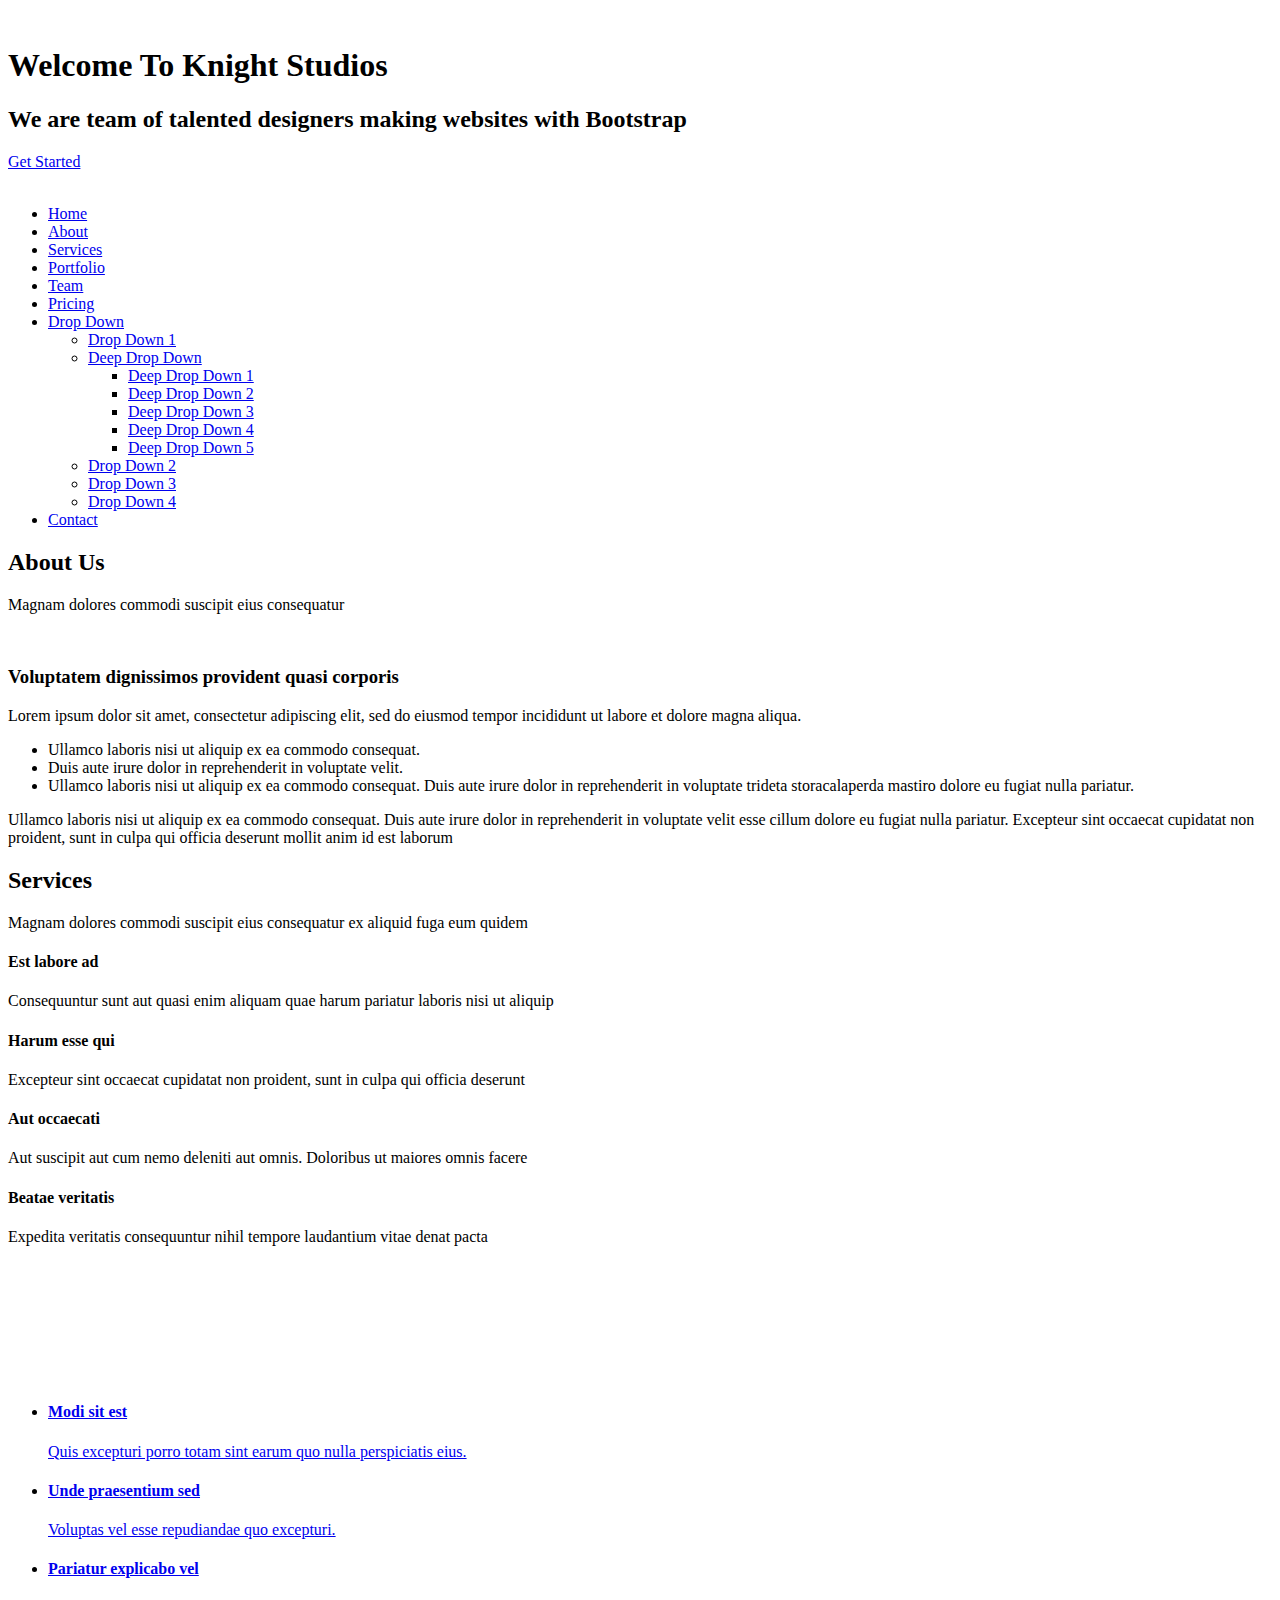
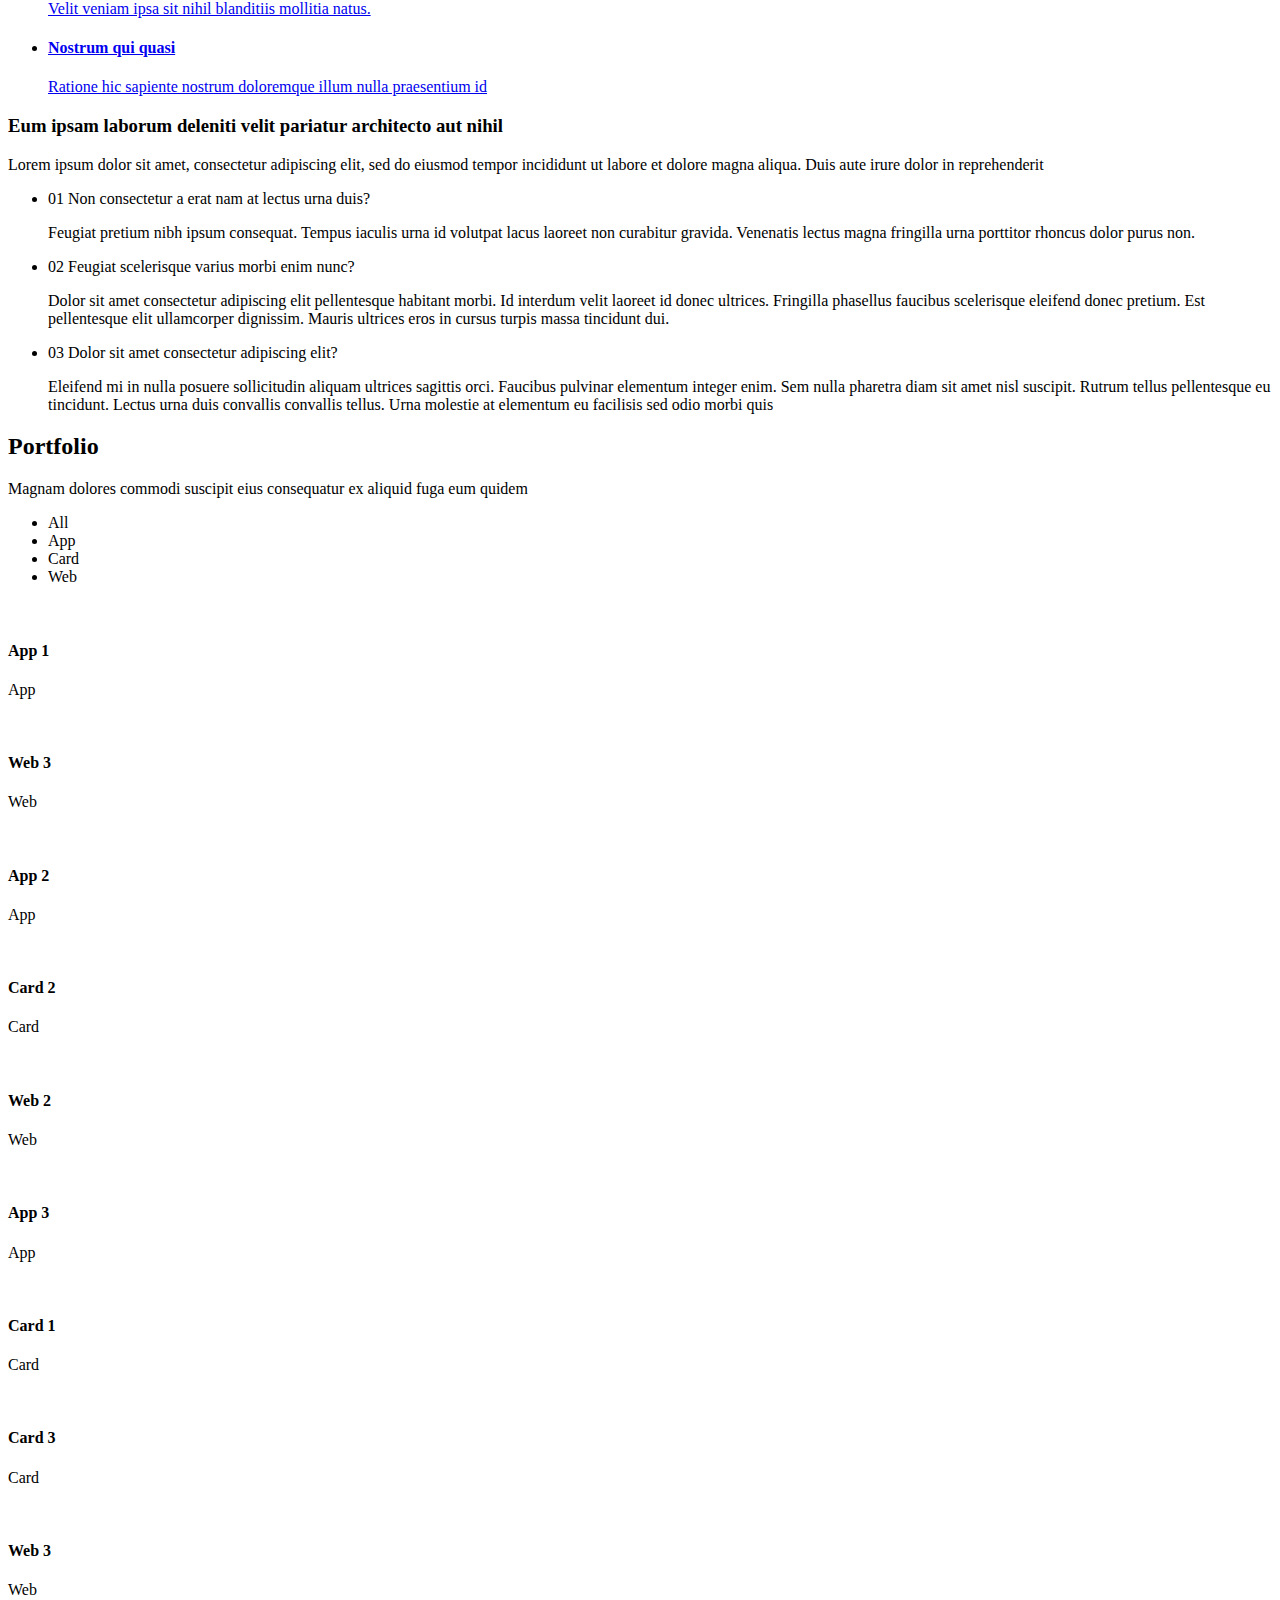
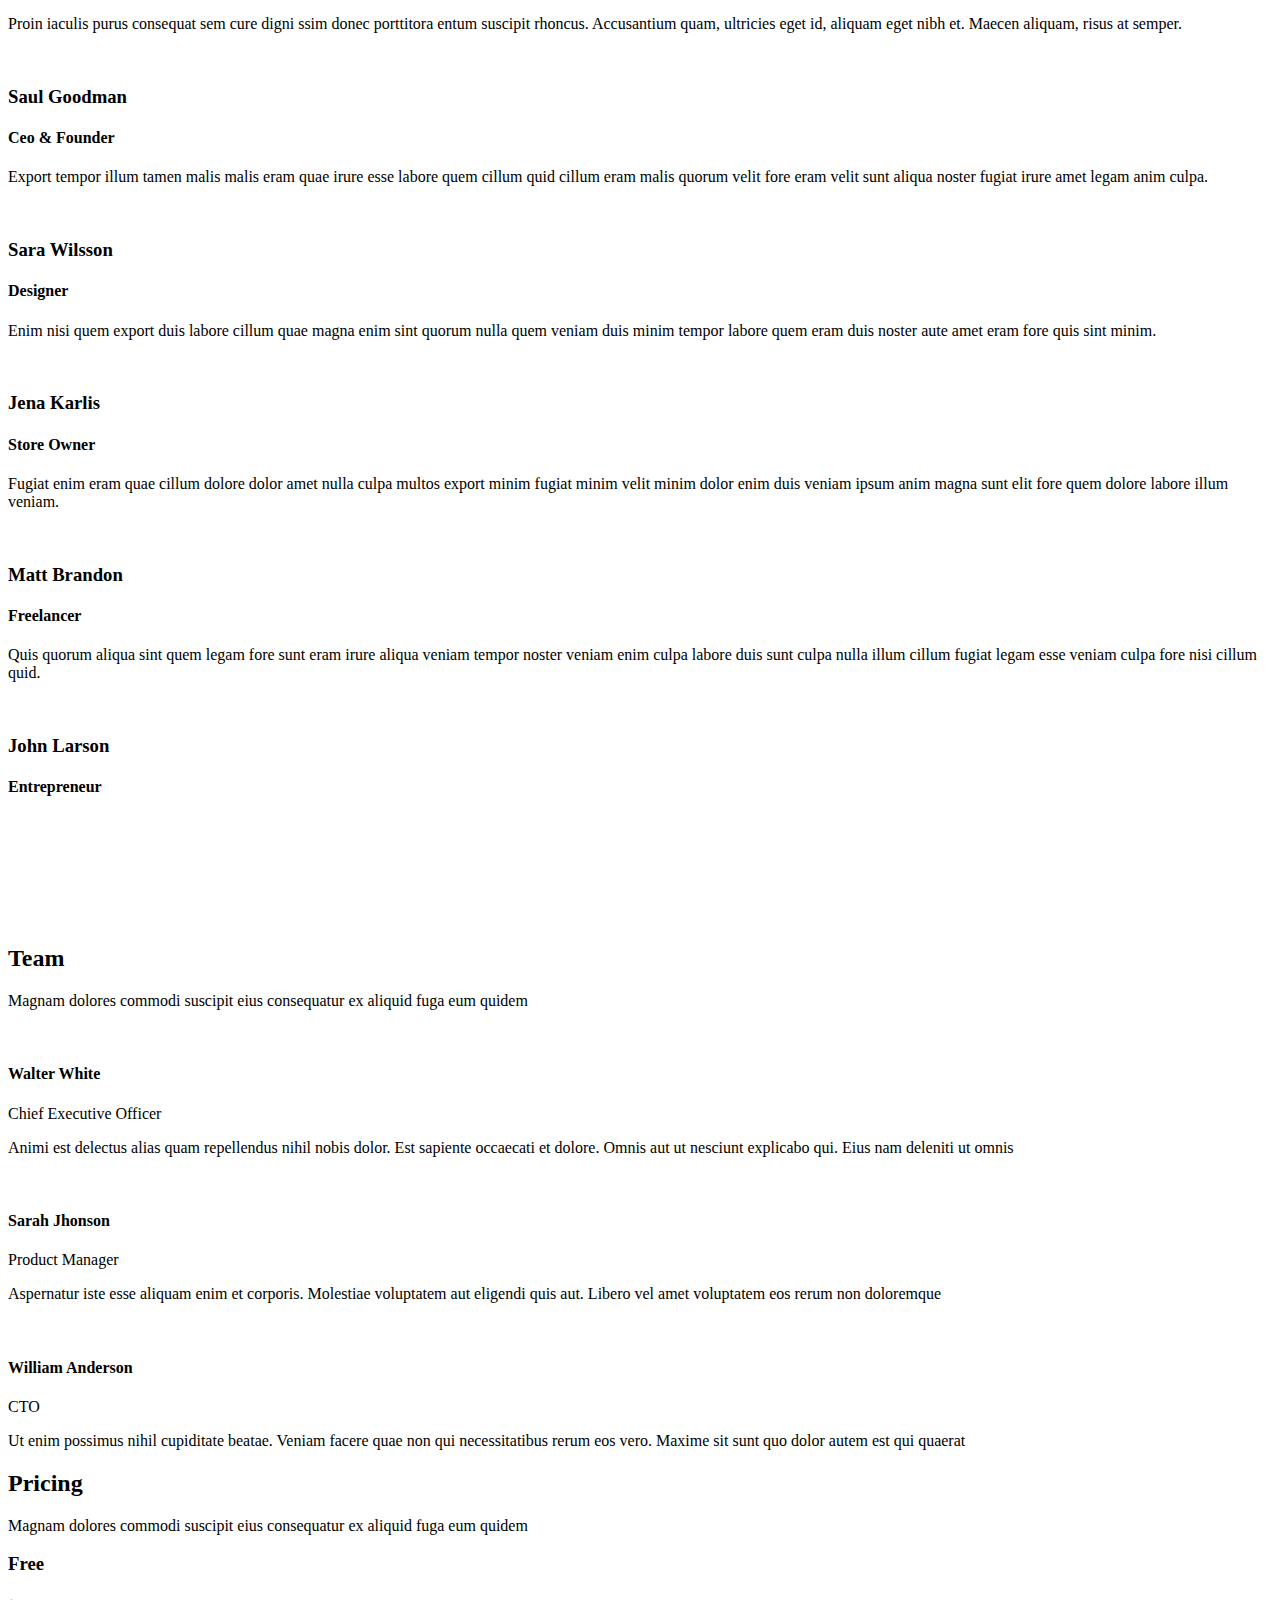
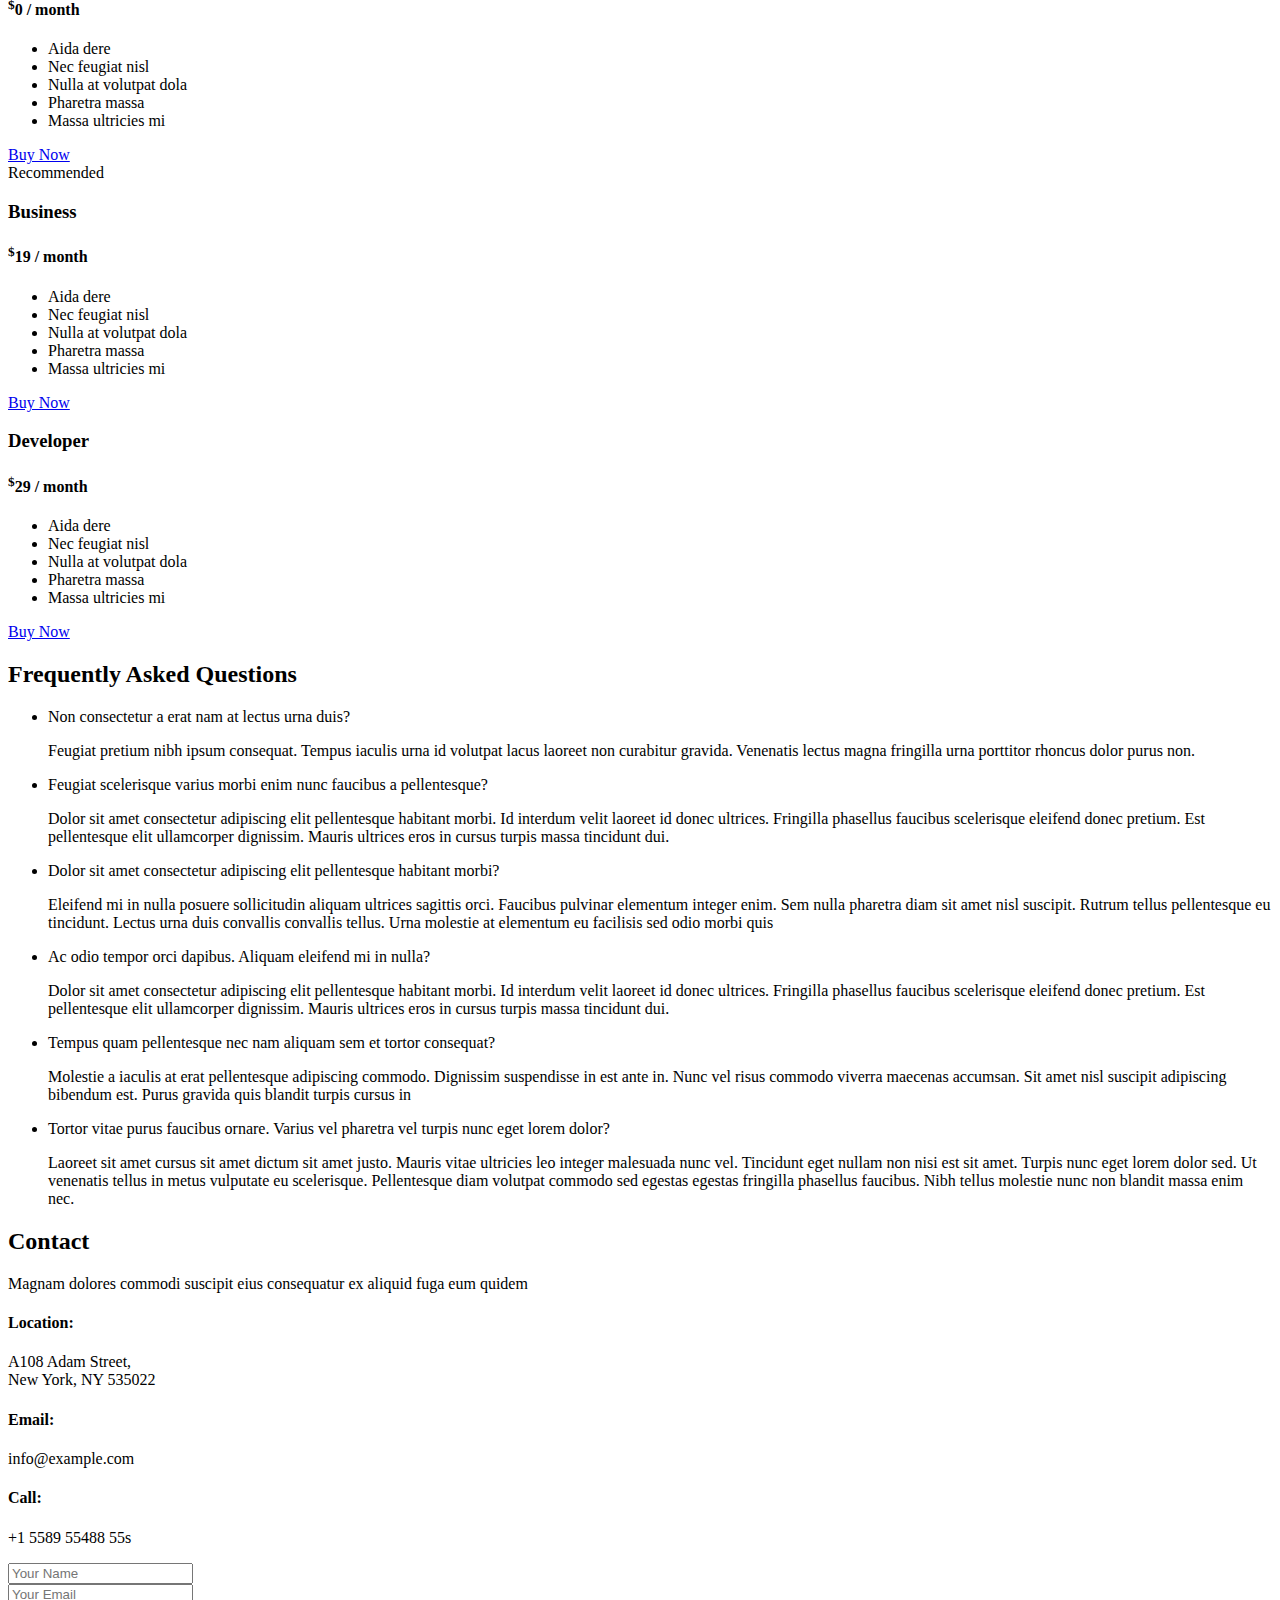
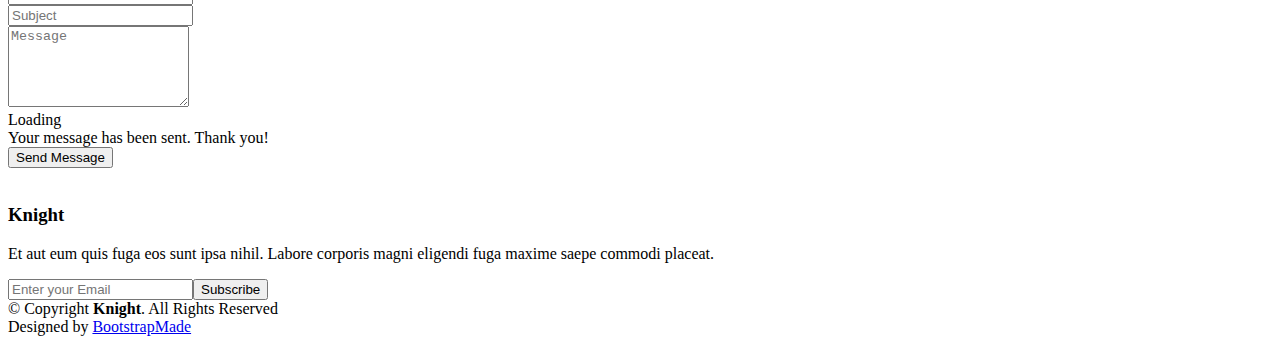
==== index.html @ 3c78d1c2 "Add files via upload" ====
<!DOCTYPE html>
<html lang="en">

<head>
  <meta charset="utf-8">
  <meta content="width=device-width, initial-scale=1.0" name="viewport">

  <title>Knight Bootstrap Template - Index</title>
  <meta content="" name="description">
  <meta content="" name="keywords">

  <!-- Favicons -->
  <link href="assets/img/favicon.png" rel="icon">
  <link href="assets/img/apple-touch-icon.png" rel="apple-touch-icon">

  <!-- Google Fonts -->
  <link href="https://fonts.googleapis.com/css?family=Open+Sans:300,300i,400,400i,600,600i,700,700i|Montserrat:300,300i,400,400i,500,500i,600,600i,700,700i|Poppins:300,300i,400,400i,500,500i,600,600i,700,700i" rel="stylesheet">

  <!-- Vendor CSS Files -->
  <link href="assets/vendor/aos/aos.css" rel="stylesheet">
  <link href="assets/vendor/bootstrap/css/bootstrap.min.css" rel="stylesheet">
  <link href="assets/vendor/bootstrap-icons/bootstrap-icons.css" rel="stylesheet">
  <link href="assets/vendor/boxicons/css/boxicons.min.css" rel="stylesheet">
  <link href="assets/vendor/glightbox/css/glightbox.min.css" rel="stylesheet">
  <link href="assets/vendor/swiper/swiper-bundle.min.css" rel="stylesheet">

  <!-- Template Main CSS File -->
  <link href="assets/css/style.css" rel="stylesheet">

  <!-- =======================================================
  * Template Name: Knight - v4.9.1
  * Template URL: https://bootstrapmade.com/knight-free-bootstrap-theme/
  * Author: BootstrapMade.com
  * License: https://bootstrapmade.com/license/
  ======================================================== -->
</head>

<body>

  <!-- ======= Hero Section ======= -->
  <section id="hero">
    <div class="hero-container">
      <a href="index.html" class="hero-logo" data-aos="zoom-in"><img src="assets/img/hero-logo.png" alt=""></a>
      <h1 data-aos="zoom-in">Welcome To Knight Studios</h1>
      <h2 data-aos="fade-up">We are team of talented designers making websites with Bootstrap</h2>
      <a data-aos="fade-up" data-aos-delay="200" href="#about" class="btn-get-started scrollto">Get Started</a>
    </div>
  </section><!-- End Hero -->

  <!-- ======= Header ======= -->
  <header id="header" class="d-flex align-items-center">
    <div class="container d-flex align-items-center justify-content-between">

      <div class="logo">
        <a href="index.html"><img src="assets/img/logo.png" alt="" class="img-fluid"></a>
      </div>

      <nav id="navbar" class="navbar">
        <ul>
          <li><a class="nav-link scrollto active" href="#hero">Home</a></li>
          <li><a class="nav-link scrollto" href="#about">About</a></li>
          <li><a class="nav-link scrollto" href="#services">Services</a></li>
          <li><a class="nav-link scrollto " href="#portfolio">Portfolio</a></li>
          <li><a class="nav-link scrollto" href="#team">Team</a></li>
          <li><a class="nav-link scrollto" href="#pricing">Pricing</a></li>
          <li class="dropdown"><a href="#"><span>Drop Down</span> <i class="bi bi-chevron-down"></i></a>
            <ul>
              <li><a href="#">Drop Down 1</a></li>
              <li class="dropdown"><a href="#"><span>Deep Drop Down</span> <i class="bi bi-chevron-right"></i></a>
                <ul>
                  <li><a href="#">Deep Drop Down 1</a></li>
                  <li><a href="#">Deep Drop Down 2</a></li>
                  <li><a href="#">Deep Drop Down 3</a></li>
                  <li><a href="#">Deep Drop Down 4</a></li>
                  <li><a href="#">Deep Drop Down 5</a></li>
                </ul>
              </li>
              <li><a href="#">Drop Down 2</a></li>
              <li><a href="#">Drop Down 3</a></li>
              <li><a href="#">Drop Down 4</a></li>
            </ul>
          </li>
          <li><a class="nav-link scrollto" href="#contact">Contact</a></li>
        </ul>
        <i class="bi bi-list mobile-nav-toggle"></i>
      </nav><!-- .navbar -->

    </div>
  </header><!-- End Header -->

  <main id="main">

    <!-- ======= About Us Section ======= -->
    <section id="about" class="about">
      <div class="container">

        <div class="section-title" data-aos="fade-up">
          <h2>About Us</h2>
          <p>Magnam dolores commodi suscipit eius consequatur</p>
        </div>

        <div class="row">
          <div class="col-lg-6" data-aos="fade-right">
            <div class="image">
              <img src="assets/img/about.jpg" class="img-fluid" alt="">
            </div>
          </div>
          <div class="col-lg-6" data-aos="fade-left">
            <div class="content pt-4 pt-lg-0 pl-0 pl-lg-3 ">
              <h3>Voluptatem dignissimos provident quasi corporis</h3>
              <p class="fst-italic">
                Lorem ipsum dolor sit amet, consectetur adipiscing elit, sed do eiusmod tempor incididunt ut labore et dolore
                magna aliqua.
              </p>
              <ul>
                <li><i class="bx bx-check-double"></i> Ullamco laboris nisi ut aliquip ex ea commodo consequat.</li>
                <li><i class="bx bx-check-double"></i> Duis aute irure dolor in reprehenderit in voluptate velit.</li>
                <li><i class="bx bx-check-double"></i> Ullamco laboris nisi ut aliquip ex ea commodo consequat. Duis aute irure dolor in reprehenderit in voluptate trideta storacalaperda mastiro dolore eu fugiat nulla pariatur.</li>
              </ul>
              <p>
                Ullamco laboris nisi ut aliquip ex ea commodo consequat. Duis aute irure dolor in reprehenderit in voluptate
                velit esse cillum dolore eu fugiat nulla pariatur. Excepteur sint occaecat cupidatat non proident, sunt in
                culpa qui officia deserunt mollit anim id est laborum
              </p>
            </div>
          </div>
        </div>

      </div>
    </section><!-- End About Us Section -->

    <!-- ======= Services Section ======= -->
    <section id="services" class="services">
      <div class="container">

        <div class="section-title" data-aos="fade-up">
          <h2>Services</h2>
          <p>Magnam dolores commodi suscipit eius consequatur ex aliquid fuga eum quidem</p>
        </div>

        <div class="row">
          <div class="col-lg-6 order-2 order-lg-1">
            <div class="icon-box mt-5 mt-lg-0" data-aos="fade-up">
              <i class="bx bx-receipt"></i>
              <h4>Est labore ad</h4>
              <p>Consequuntur sunt aut quasi enim aliquam quae harum pariatur laboris nisi ut aliquip</p>
            </div>
            <div class="icon-box mt-5" data-aos="fade-up" data-aos-delay="100">
              <i class="bx bx-cube-alt"></i>
              <h4>Harum esse qui</h4>
              <p>Excepteur sint occaecat cupidatat non proident, sunt in culpa qui officia deserunt</p>
            </div>
            <div class="icon-box mt-5" data-aos="fade-up" data-aos-delay="200">
              <i class="bx bx-images"></i>
              <h4>Aut occaecati</h4>
              <p>Aut suscipit aut cum nemo deleniti aut omnis. Doloribus ut maiores omnis facere</p>
            </div>
            <div class="icon-box mt-5" data-aos="fade-up" data-aos-delay="300">
              <i class="bx bx-shield"></i>
              <h4>Beatae veritatis</h4>
              <p>Expedita veritatis consequuntur nihil tempore laudantium vitae denat pacta</p>
            </div>
          </div>
          <div class="image col-lg-6 order-1 order-lg-2" style='background-image: url("assets/img/services.jpg");' data-aos="fade-left" data-aos-delay="100"></div>
        </div>

      </div>
    </section><!-- End Services Section -->

    <!-- ======= Featured Section ======= -->
    <section id="featured" class="featured">
      <div class="container">

        <div class="row">
          <div class="col-lg-6" data-aos="fade-right">
            <div class="tab-content">
              <div class="tab-pane active show" id="tab-1">
                <figure>
                  <img src="assets/img/featured-1.png" alt="" class="img-fluid">
                </figure>
              </div>
              <div class="tab-pane" id="tab-2">
                <figure>
                  <img src="assets/img/featured-2.png" alt="" class="img-fluid">
                </figure>
              </div>
              <div class="tab-pane" id="tab-3">
                <figure>
                  <img src="assets/img/featured-3.png" alt="" class="img-fluid">
                </figure>
              </div>
              <div class="tab-pane" id="tab-4">
                <figure>
                  <img src="assets/img/featured-4.png" alt="" class="img-fluid">
                </figure>
              </div>
            </div>
          </div>
          <div class="col-lg-6 mt-4 mt-lg-0" data-aos="fade-left">
            <ul class="nav nav-tabs flex-column">
              <li class="nav-item">
                <a class="nav-link active show" data-bs-toggle="tab" href="#tab-1">
                  <h4>Modi sit est</h4>
                  <p>Quis excepturi porro totam sint earum quo nulla perspiciatis eius.</p>
                </a>
              </li>
              <li class="nav-item mt-2">
                <a class="nav-link" data-bs-toggle="tab" href="#tab-2">
                  <h4>Unde praesentium sed</h4>
                  <p>Voluptas vel esse repudiandae quo excepturi.</p>
                </a>
              </li>
              <li class="nav-item mt-2">
                <a class="nav-link" data-bs-toggle="tab" href="#tab-3">
                  <h4>Pariatur explicabo vel</h4>
                  <p>Velit veniam ipsa sit nihil blanditiis mollitia natus.</p>
                </a>
              </li>
              <li class="nav-item mt-2">
                <a class="nav-link" data-bs-toggle="tab" href="#tab-4">
                  <h4>Nostrum qui quasi</h4>
                  <p>Ratione hic sapiente nostrum doloremque illum nulla praesentium id</p>
                </a>
              </li>
            </ul>
          </div>
        </div>

      </div>
    </section><!-- End Featured Section -->

    <!-- ======= Why Us Section ======= -->
    <section id="why-us" class="why-us">
      <div class="container-fluid">

        <div class="row">

          <div class="col-lg-7 order-2 order-lg-1 d-flex flex-column justify-content-center align-items-stretch">

            <div class="content" data-aos="fade-up">
              <h3>Eum ipsam laborum deleniti <strong>velit pariatur architecto aut nihil</strong></h3>
              <p>
                Lorem ipsum dolor sit amet, consectetur adipiscing elit, sed do eiusmod tempor incididunt ut labore et dolore magna aliqua. Duis aute irure dolor in reprehenderit
              </p>
            </div>

            <div class="accordion-list">
              <ul>
                <li data-aos="fade-up" data-aos-delay="100">
                  <a data-bs-toggle="collapse" class="collapse" data-bs-target="#accordion-list-1"><span>01</span> Non consectetur a erat nam at lectus urna duis? <i class="bx bx-chevron-down icon-show"></i><i class="bx bx-chevron-up icon-close"></i></a>
                  <div id="accordion-list-1" class="collapse show" data-bs-parent=".accordion-list">
                    <p>
                      Feugiat pretium nibh ipsum consequat. Tempus iaculis urna id volutpat lacus laoreet non curabitur gravida. Venenatis lectus magna fringilla urna porttitor rhoncus dolor purus non.
                    </p>
                  </div>
                </li>

                <li data-aos="fade-up" data-aos-delay="200">
                  <a data-bs-toggle="collapse" data-bs-target="#accordion-list-2" class="collapsed"><span>02</span> Feugiat scelerisque varius morbi enim nunc? <i class="bx bx-chevron-down icon-show"></i><i class="bx bx-chevron-up icon-close"></i></a>
                  <div id="accordion-list-2" class="collapse" data-bs-parent=".accordion-list">
                    <p>
                      Dolor sit amet consectetur adipiscing elit pellentesque habitant morbi. Id interdum velit laoreet id donec ultrices. Fringilla phasellus faucibus scelerisque eleifend donec pretium. Est pellentesque elit ullamcorper dignissim. Mauris ultrices eros in cursus turpis massa tincidunt dui.
                    </p>
                  </div>
                </li>

                <li data-aos="fade-up" data-aos-delay="300">
                  <a data-bs-toggle="collapse" data-bs-target="#accordion-list-3" class="collapsed"><span>03</span> Dolor sit amet consectetur adipiscing elit? <i class="bx bx-chevron-down icon-show"></i><i class="bx bx-chevron-up icon-close"></i></a>
                  <div id="accordion-list-3" class="collapse" data-bs-parent=".accordion-list">
                    <p>
                      Eleifend mi in nulla posuere sollicitudin aliquam ultrices sagittis orci. Faucibus pulvinar elementum integer enim. Sem nulla pharetra diam sit amet nisl suscipit. Rutrum tellus pellentesque eu tincidunt. Lectus urna duis convallis convallis tellus. Urna molestie at elementum eu facilisis sed odio morbi quis
                    </p>
                  </div>
                </li>

              </ul>
            </div>

          </div>

          <div class="col-lg-5 order-1 order-lg-2 align-items-stretch video-box" style='background-image: url("assets/img/why-us.jpg");' data-aos="zoom-in">
            <a href="https://www.youtube.com/watch?v=LIqQNG_q2us" class="venobox play-btn mb-4" data-vbtype="video" data-autoplay="true"></a>
          </div>

        </div>

      </div>
    </section><!-- End Why Us Section -->

    <!-- ======= Portfolio Section ======= -->
    <section id="portfolio" class="portfolio">
      <div class="container">

        <div class="section-title" data-aos="fade-up">
          <h2>Portfolio</h2>
          <p>Magnam dolores commodi suscipit eius consequatur ex aliquid fuga eum quidem</p>
        </div>

        <div class="row" data-aos="fade-up" data-aos-delay="100">
          <div class="col-lg-12 d-flex justify-content-center">
            <ul id="portfolio-flters">
              <li data-filter="*" class="filter-active">All</li>
              <li data-filter=".filter-app">App</li>
              <li data-filter=".filter-card">Card</li>
              <li data-filter=".filter-web">Web</li>
            </ul>
          </div>
        </div>

        <div class="row portfolio-container" data-aos="fade-up" data-aos-delay="200">

          <div class="col-lg-4 col-md-6 portfolio-item filter-app">
            <div class="portfolio-wrap">
              <img src="assets/img/portfolio/portfolio-1.jpg" class="img-fluid" alt="">
              <div class="portfolio-info">
                <h4>App 1</h4>
                <p>App</p>
                <div class="portfolio-links">
                  <a href="assets/img/portfolio/portfolio-1.jpg" data-gallery="portfolioGallery" class="portfolio-lightbox" title="App 1"><i class="bx bx-plus"></i></a>
                  <a href="portfolio-details.html" title="More Details"><i class="bx bx-link"></i></a>
                </div>
              </div>
            </div>
          </div>

          <div class="col-lg-4 col-md-6 portfolio-item filter-web">
            <div class="portfolio-wrap">
              <img src="assets/img/portfolio/portfolio-2.jpg" class="img-fluid" alt="">
              <div class="portfolio-info">
                <h4>Web 3</h4>
                <p>Web</p>
                <div class="portfolio-links">
                  <a href="assets/img/portfolio/portfolio-2.jpg" data-gallery="portfolioGallery" class="portfolio-lightbox" title="Web 3"><i class="bx bx-plus"></i></a>
                  <a href="portfolio-details.html" title="More Details"><i class="bx bx-link"></i></a>
                </div>
              </div>
            </div>
          </div>

          <div class="col-lg-4 col-md-6 portfolio-item filter-app">
            <div class="portfolio-wrap">
              <img src="assets/img/portfolio/portfolio-3.jpg" class="img-fluid" alt="">
              <div class="portfolio-info">
                <h4>App 2</h4>
                <p>App</p>
                <div class="portfolio-links">
                  <a href="assets/img/portfolio/portfolio-3.jpg" data-gallery="portfolioGallery" class="portfolio-lightbox" title="App 2"><i class="bx bx-plus"></i></a>
                  <a href="portfolio-details.html" title="More Details"><i class="bx bx-link"></i></a>
                </div>
              </div>
            </div>
          </div>

          <div class="col-lg-4 col-md-6 portfolio-item filter-card">
            <div class="portfolio-wrap">
              <img src="assets/img/portfolio/portfolio-4.jpg" class="img-fluid" alt="">
              <div class="portfolio-info">
                <h4>Card 2</h4>
                <p>Card</p>
                <div class="portfolio-links">
                  <a href="assets/img/portfolio/portfolio-4.jpg" data-gallery="portfolioGallery" class="portfolio-lightbox" title="Card 2"><i class="bx bx-plus"></i></a>
                  <a href="portfolio-details.html" title="More Details"><i class="bx bx-link"></i></a>
                </div>
              </div>
            </div>
          </div>

          <div class="col-lg-4 col-md-6 portfolio-item filter-web">
            <div class="portfolio-wrap">
              <img src="assets/img/portfolio/portfolio-5.jpg" class="img-fluid" alt="">
              <div class="portfolio-info">
                <h4>Web 2</h4>
                <p>Web</p>
                <div class="portfolio-links">
                  <a href="assets/img/portfolio/portfolio-5.jpg" data-gallery="portfolioGallery" class="portfolio-lightbox" title="Web 2"><i class="bx bx-plus"></i></a>
                  <a href="portfolio-details.html" title="More Details"><i class="bx bx-link"></i></a>
                </div>
              </div>
            </div>
          </div>

          <div class="col-lg-4 col-md-6 portfolio-item filter-app">
            <div class="portfolio-wrap">
              <img src="assets/img/portfolio/portfolio-6.jpg" class="img-fluid" alt="">
              <div class="portfolio-info">
                <h4>App 3</h4>
                <p>App</p>
                <div class="portfolio-links">
                  <a href="assets/img/portfolio/portfolio-6.jpg" data-gallery="portfolioGallery" class="portfolio-lightbox" title="App 3"><i class="bx bx-plus"></i></a>
                  <a href="portfolio-details.html" title="More Details"><i class="bx bx-link"></i></a>
                </div>
              </div>
            </div>
          </div>

          <div class="col-lg-4 col-md-6 portfolio-item filter-card">
            <div class="portfolio-wrap">
              <img src="assets/img/portfolio/portfolio-7.jpg" class="img-fluid" alt="">
              <div class="portfolio-info">
                <h4>Card 1</h4>
                <p>Card</p>
                <div class="portfolio-links">
                  <a href="assets/img/portfolio/portfolio-7.jpg" data-gallery="portfolioGallery" class="portfolio-lightbox" title="Card 1"><i class="bx bx-plus"></i></a>
                  <a href="portfolio-details.html" title="More Details"><i class="bx bx-link"></i></a>
                </div>
              </div>
            </div>
          </div>

          <div class="col-lg-4 col-md-6 portfolio-item filter-card">
            <div class="portfolio-wrap">
              <img src="assets/img/portfolio/portfolio-8.jpg" class="img-fluid" alt="">
              <div class="portfolio-info">
                <h4>Card 3</h4>
                <p>Card</p>
                <div class="portfolio-links">
                  <a href="assets/img/portfolio/portfolio-8.jpg" data-gallery="portfolioGallery" class="portfolio-lightbox" title="Card 3"><i class="bx bx-plus"></i></a>
                  <a href="portfolio-details.html" title="More Details"><i class="bx bx-link"></i></a>
                </div>
              </div>
            </div>
          </div>

          <div class="col-lg-4 col-md-6 portfolio-item filter-web">
            <div class="portfolio-wrap">
              <img src="assets/img/portfolio/portfolio-9.jpg" class="img-fluid" alt="">
              <div class="portfolio-info">
                <h4>Web 3</h4>
                <p>Web</p>
                <div class="portfolio-links">
                  <a href="assets/img/portfolio/portfolio-9.jpg" data-gallery="portfolioGallery" class="portfolio-lightbox" title="Web 3"><i class="bx bx-plus"></i></a>
                  <a href="portfolio-details.html" title="More Details"><i class="bx bx-link"></i></a>
                </div>
              </div>
            </div>
          </div>

        </div>

      </div>
    </section><!-- End Portfolio Section -->

    <!-- ======= Testimonials Section ======= -->
    <section id="testimonials" class="testimonials">
      <div class="container" data-aos="zoom-in">
        <div class="quote-icon">
          <i class="bx bxs-quote-right"></i>
        </div>

        <div class="testimonials-slider swiper" data-aos="fade-up" data-aos-delay="100">
          <div class="swiper-wrapper">

            <div class="swiper-slide">
              <div class="testimonial-item">
                <p>
                  Proin iaculis purus consequat sem cure digni ssim donec porttitora entum suscipit rhoncus. Accusantium quam, ultricies eget id, aliquam eget nibh et. Maecen aliquam, risus at semper.
                </p>
                <img src="assets/img/testimonials/testimonials-1.jpg" class="testimonial-img" alt="">
                <h3>Saul Goodman</h3>
                <h4>Ceo &amp; Founder</h4>
              </div>
            </div><!-- End testimonial item -->

            <div class="swiper-slide">
              <div class="testimonial-item">
                <p>
                  Export tempor illum tamen malis malis eram quae irure esse labore quem cillum quid cillum eram malis quorum velit fore eram velit sunt aliqua noster fugiat irure amet legam anim culpa.
                </p>
                <img src="assets/img/testimonials/testimonials-2.jpg" class="testimonial-img" alt="">
                <h3>Sara Wilsson</h3>
                <h4>Designer</h4>
              </div>
            </div><!-- End testimonial item -->

            <div class="swiper-slide">
              <div class="testimonial-item">
                <p>
                  Enim nisi quem export duis labore cillum quae magna enim sint quorum nulla quem veniam duis minim tempor labore quem eram duis noster aute amet eram fore quis sint minim.
                </p>
                <img src="assets/img/testimonials/testimonials-3.jpg" class="testimonial-img" alt="">
                <h3>Jena Karlis</h3>
                <h4>Store Owner</h4>
              </div>
            </div><!-- End testimonial item -->

            <div class="swiper-slide">
              <div class="testimonial-item">
                <p>
                  Fugiat enim eram quae cillum dolore dolor amet nulla culpa multos export minim fugiat minim velit minim dolor enim duis veniam ipsum anim magna sunt elit fore quem dolore labore illum veniam.
                </p>
                <img src="assets/img/testimonials/testimonials-4.jpg" class="testimonial-img" alt="">
                <h3>Matt Brandon</h3>
                <h4>Freelancer</h4>
              </div>
            </div><!-- End testimonial item -->

            <div class="swiper-slide">
              <div class="testimonial-item">
                <p>
                  Quis quorum aliqua sint quem legam fore sunt eram irure aliqua veniam tempor noster veniam enim culpa labore duis sunt culpa nulla illum cillum fugiat legam esse veniam culpa fore nisi cillum quid.
                </p>
                <img src="assets/img/testimonials/testimonials-5.jpg" class="testimonial-img" alt="">
                <h3>John Larson</h3>
                <h4>Entrepreneur</h4>
              </div>
            </div><!-- End testimonial item -->

          </div>
          <div class="swiper-pagination"></div>
        </div>

      </div>
    </section><!-- End Testimonials Section -->

    <!-- ======= Clients Section ======= -->
    <section id="clients" class="clients">
      <div class="container">

        <div class="row">

          <div class="col-lg-2 col-md-4 col-6" data-aos="zoom-in">
            <img src="assets/img/clients/client-1.png" class="img-fluid" alt="">
          </div>

          <div class="col-lg-2 col-md-4 col-6" data-aos="zoom-in" data-aos-delay="100">
            <img src="assets/img/clients/client-2.png" class="img-fluid" alt="">
          </div>

          <div class="col-lg-2 col-md-4 col-6" data-aos="zoom-in" data-aos-delay="200">
            <img src="assets/img/clients/client-3.png" class="img-fluid" alt="">
          </div>

          <div class="col-lg-2 col-md-4 col-6" data-aos="zoom-in" data-aos-delay="300">
            <img src="assets/img/clients/client-4.png" class="img-fluid" alt="">
          </div>

          <div class="col-lg-2 col-md-4 col-6" data-aos="zoom-in" data-aos-delay="400">
            <img src="assets/img/clients/client-5.png" class="img-fluid" alt="">
          </div>

          <div class="col-lg-2 col-md-4 col-6" data-aos="zoom-in" data-aos-delay="500">
            <img src="assets/img/clients/client-6.png" class="img-fluid" alt="">
          </div>

        </div>

      </div>
    </section><!-- End Clients Section -->

    <!-- ======= Team Section ======= -->
    <section id="team" class="team">
      <div class="container">

        <div class="section-title" data-aos="fade-up">
          <h2>Team</h2>
          <p>Magnam dolores commodi suscipit eius consequatur ex aliquid fuga eum quidem</p>
        </div>

        <div class="row">

          <div class="col-lg-4 col-md-6 d-flex align-items-stretch">
            <div class="member" data-aos="zoom-in">
              <div class="member-img">
                <img src="assets/img/team/team-1.jpg" class="img-fluid" alt="">
                <div class="social">
                  <a href=""><i class="bi bi-twitter"></i></a>
                  <a href=""><i class="bi bi-facebook"></i></a>
                  <a href=""><i class="bi bi-instagram"></i></a>
                  <a href=""><i class="bi bi-linkedin"></i></a>
                </div>
              </div>
              <div class="member-info">
                <h4>Walter White</h4>
                <span>Chief Executive Officer</span>
                <p>Animi est delectus alias quam repellendus nihil nobis dolor. Est sapiente occaecati et dolore. Omnis aut ut nesciunt explicabo qui. Eius nam deleniti ut omnis</p>
              </div>
            </div>
          </div>

          <div class="col-lg-4 col-md-6 d-flex align-items-stretch">
            <div class="member" data-aos="zoom-in" data-aos-delay="100">
              <div class="member-img">
                <img src="assets/img/team/team-2.jpg" class="img-fluid" alt="">
                <div class="social">
                  <a href=""><i class="bi bi-twitter"></i></a>
                  <a href=""><i class="bi bi-facebook"></i></a>
                  <a href=""><i class="bi bi-instagram"></i></a>
                  <a href=""><i class="bi bi-linkedin"></i></a>
                </div>
              </div>
              <div class="member-info">
                <h4>Sarah Jhonson</h4>
                <span>Product Manager</span>
                <p>Aspernatur iste esse aliquam enim et corporis. Molestiae voluptatem aut eligendi quis aut. Libero vel amet voluptatem eos rerum non doloremque</p>
              </div>
            </div>
          </div>

          <div class="col-lg-4 col-md-6 d-flex align-items-stretch">
            <div class="member" data-aos="zoom-in" data-aos-delay="200">
              <div class="member-img">
                <img src="assets/img/team/team-3.jpg" class="img-fluid" alt="">
                <div class="social">
                  <a href=""><i class="bi bi-twitter"></i></a>
                  <a href=""><i class="bi bi-facebook"></i></a>
                  <a href=""><i class="bi bi-instagram"></i></a>
                  <a href=""><i class="bi bi-linkedin"></i></a>
                </div>
              </div>
              <div class="member-info">
                <h4>William Anderson</h4>
                <span>CTO</span>
                <p>Ut enim possimus nihil cupiditate beatae. Veniam facere quae non qui necessitatibus rerum eos vero. Maxime sit sunt quo dolor autem est qui quaerat</p>
              </div>
            </div>
          </div>

        </div>

      </div>
    </section><!-- End Team Section -->

    <!-- ======= Pricing Section ======= -->
    <section id="pricing" class="pricing section-bg">
      <div class="container">

        <div class="section-title" data-aos="fade-up">
          <h2>Pricing</h2>
          <p>Magnam dolores commodi suscipit eius consequatur ex aliquid fuga eum quidem</p>
        </div>

        <div class="row">

          <div class="col-lg-4 col-md-6">
            <div class="box" data-aos="zoom-in" data-aos-delay="100">
              <h3>Free</h3>
              <h4><sup>$</sup>0<span> / month</span></h4>
              <ul>
                <li>Aida dere</li>
                <li>Nec feugiat nisl</li>
                <li>Nulla at volutpat dola</li>
                <li class="na">Pharetra massa</li>
                <li class="na">Massa ultricies mi</li>
              </ul>
              <div class="btn-wrap">
                <a href="#" class="btn-buy">Buy Now</a>
              </div>
            </div>
          </div>

          <div class="col-lg-4 col-md-6 mt-4 mt-md-0">
            <div class="box recommended" data-aos="zoom-in">
              <span class="recommended-badge">Recommended</span>
              <h3>Business</h3>
              <h4><sup>$</sup>19<span> / month</span></h4>
              <ul>
                <li>Aida dere</li>
                <li>Nec feugiat nisl</li>
                <li>Nulla at volutpat dola</li>
                <li>Pharetra massa</li>
                <li class="na">Massa ultricies mi</li>
              </ul>
              <div class="btn-wrap">
                <a href="#" class="btn-buy">Buy Now</a>
              </div>
            </div>
          </div>

          <div class="col-lg-4 col-md-6 mt-4 mt-lg-0">
            <div class="box" data-aos="zoom-in" data-aos-delay="100">
              <h3>Developer</h3>
              <h4><sup>$</sup>29<span> / month</span></h4>
              <ul>
                <li>Aida dere</li>
                <li>Nec feugiat nisl</li>
                <li>Nulla at volutpat dola</li>
                <li>Pharetra massa</li>
                <li>Massa ultricies mi</li>
              </ul>
              <div class="btn-wrap">
                <a href="#" class="btn-buy">Buy Now</a>
              </div>
            </div>
          </div>

        </div>

      </div>
    </section><!-- End Pricing Section -->

    <!-- ======= Frequently Asked Questions Section ======= -->
    <section id="faq" class="faq">
      <div class="container">

        <div class="section-title" data-aos="fade-up">
          <h2>Frequently Asked Questions</h2>
        </div>

        <ul class="faq-list">

          <li data-aos="fade-up">
            <a data-bs-toggle="collapse" class="collapsed" data-bs-target="#faq1">Non consectetur a erat nam at lectus urna duis? <i class="bx bx-chevron-down icon-show"></i><i class="bx bx-x icon-close"></i></a>
            <div id="faq1" class="collapse" data-bs-parent=".faq-list">
              <p>
                Feugiat pretium nibh ipsum consequat. Tempus iaculis urna id volutpat lacus laoreet non curabitur gravida. Venenatis lectus magna fringilla urna porttitor rhoncus dolor purus non.
              </p>
            </div>
          </li>

          <li data-aos="fade-up" data-aos-delay="100">
            <a data-bs-toggle="collapse" data-bs-target="#faq2" class="collapsed">Feugiat scelerisque varius morbi enim nunc faucibus a pellentesque? <i class="bx bx-chevron-down icon-show"></i><i class="bx bx-x icon-close"></i></a>
            <div id="faq2" class="collapse" data-bs-parent=".faq-list">
              <p>
                Dolor sit amet consectetur adipiscing elit pellentesque habitant morbi. Id interdum velit laoreet id donec ultrices. Fringilla phasellus faucibus scelerisque eleifend donec pretium. Est pellentesque elit ullamcorper dignissim. Mauris ultrices eros in cursus turpis massa tincidunt dui.
              </p>
            </div>
          </li>

          <li data-aos="fade-up" data-aos-delay="200">
            <a data-bs-toggle="collapse" data-bs-target="#faq3" class="collapsed">Dolor sit amet consectetur adipiscing elit pellentesque habitant morbi? <i class="bx bx-chevron-down icon-show"></i><i class="bx bx-x icon-close"></i></a>
            <div id="faq3" class="collapse" data-bs-parent=".faq-list">
              <p>
                Eleifend mi in nulla posuere sollicitudin aliquam ultrices sagittis orci. Faucibus pulvinar elementum integer enim. Sem nulla pharetra diam sit amet nisl suscipit. Rutrum tellus pellentesque eu tincidunt. Lectus urna duis convallis convallis tellus. Urna molestie at elementum eu facilisis sed odio morbi quis
              </p>
            </div>
          </li>

          <li data-aos="fade-up" data-aos-delay="300">
            <a data-bs-toggle="collapse" data-bs-target="#faq4" class="collapsed">Ac odio tempor orci dapibus. Aliquam eleifend mi in nulla? <i class="bx bx-chevron-down icon-show"></i><i class="bx bx-x icon-close"></i></a>
            <div id="faq4" class="collapse" data-bs-parent=".faq-list">
              <p>
                Dolor sit amet consectetur adipiscing elit pellentesque habitant morbi. Id interdum velit laoreet id donec ultrices. Fringilla phasellus faucibus scelerisque eleifend donec pretium. Est pellentesque elit ullamcorper dignissim. Mauris ultrices eros in cursus turpis massa tincidunt dui.
              </p>
            </div>
          </li>

          <li data-aos="fade-up" data-aos-delay="400">
            <a data-bs-toggle="collapse" data-bs-target="#faq5" class="collapsed">Tempus quam pellentesque nec nam aliquam sem et tortor consequat? <i class="bx bx-chevron-down icon-show"></i><i class="bx bx-x icon-close"></i></a>
            <div id="faq5" class="collapse" data-bs-parent=".faq-list">
              <p>
                Molestie a iaculis at erat pellentesque adipiscing commodo. Dignissim suspendisse in est ante in. Nunc vel risus commodo viverra maecenas accumsan. Sit amet nisl suscipit adipiscing bibendum est. Purus gravida quis blandit turpis cursus in
              </p>
            </div>
          </li>

          <li data-aos="fade-up" data-aos-delay="500">
            <a data-bs-toggle="collapse" data-bs-target="#faq6" class="collapsed">Tortor vitae purus faucibus ornare. Varius vel pharetra vel turpis nunc eget lorem dolor? <i class="bx bx-chevron-down icon-show"></i><i class="bx bx-x icon-close"></i></a>
            <div id="faq6" class="collapse" data-bs-parent=".faq-list">
              <p>
                Laoreet sit amet cursus sit amet dictum sit amet justo. Mauris vitae ultricies leo integer malesuada nunc vel. Tincidunt eget nullam non nisi est sit amet. Turpis nunc eget lorem dolor sed. Ut venenatis tellus in metus vulputate eu scelerisque. Pellentesque diam volutpat commodo sed egestas egestas fringilla phasellus faucibus. Nibh tellus molestie nunc non blandit massa enim nec.
              </p>
            </div>
          </li>

        </ul>

      </div>
    </section><!-- End Frequently Asked Questions Section -->

    <!-- ======= Contact Section ======= -->
    <section id="contact" class="contact section-bg">
      <div class="container">

        <div class="section-title">
          <h2>Contact</h2>
          <p>Magnam dolores commodi suscipit eius consequatur ex aliquid fuga eum quidem</p>
        </div>

        <div class="row">

          <div class="col-lg-4">
            <div class="info d-flex flex-column justify-content-center" data-aos="fade-right">
              <div class="address">
                <i class="bi bi-geo-alt"></i>
                <h4>Location:</h4>
                <p>A108 Adam Street,<br>New York, NY 535022</p>
              </div>

              <div class="email">
                <i class="bi bi-envelope"></i>
                <h4>Email:</h4>
                <p>info@example.com</p>
              </div>

              <div class="phone">
                <i class="bi bi-phone"></i>
                <h4>Call:</h4>
                <p>+1 5589 55488 55s</p>
              </div>

            </div>

          </div>

          <div class="col-lg-8 mt-5 mt-lg-0">

            <form action="forms/contact.php" method="post" role="form" class="php-email-form" data-aos="fade-left">
              <div class="row">
                <div class="col-md-6 form-group">
                  <input type="text" name="name" class="form-control" id="name" placeholder="Your Name" required>
                </div>
                <div class="col-md-6 form-group mt-3 mt-md-0">
                  <input type="email" class="form-control" name="email" id="email" placeholder="Your Email" required>
                </div>
              </div>
              <div class="form-group mt-3">
                <input type="text" class="form-control" name="subject" id="subject" placeholder="Subject" required>
              </div>
              <div class="form-group mt-3">
                <textarea class="form-control" name="message" rows="5" placeholder="Message" required></textarea>
              </div>
              <div class="my-3">
                <div class="loading">Loading</div>
                <div class="error-message"></div>
                <div class="sent-message">Your message has been sent. Thank you!</div>
              </div>
              <div class="text-center"><button type="submit">Send Message</button></div>
            </form>

          </div>

        </div>

      </div>
    </section><!-- End Contact Section -->

  </main><!-- End #main -->

  <!-- ======= Footer ======= -->
  <footer id="footer">

    <div class="footer-top">

      <div class="container">

        <div class="row justify-content-center">
          <div class="col-lg-6">
            <a href="#header" class="scrollto footer-logo"><img src="assets/img/hero-logo.png" alt=""></a>
            <h3>Knight</h3>
            <p>Et aut eum quis fuga eos sunt ipsa nihil. Labore corporis magni eligendi fuga maxime saepe commodi placeat.</p>
          </div>
        </div>

        <div class="row footer-newsletter justify-content-center">
          <div class="col-lg-6">
            <form action="" method="post">
              <input type="email" name="email" placeholder="Enter your Email"><input type="submit" value="Subscribe">
            </form>
          </div>
        </div>

        <div class="social-links">
          <a href="#" class="twitter"><i class="bx bxl-twitter"></i></a>
          <a href="#" class="facebook"><i class="bx bxl-facebook"></i></a>
          <a href="#" class="instagram"><i class="bx bxl-instagram"></i></a>
          <a href="#" class="google-plus"><i class="bx bxl-skype"></i></a>
          <a href="#" class="linkedin"><i class="bx bxl-linkedin"></i></a>
        </div>

      </div>
    </div>

    <div class="container footer-bottom clearfix">
      <div class="copyright">
        &copy; Copyright <strong><span>Knight</span></strong>. All Rights Reserved
      </div>
      <div class="credits">
        <!-- All the links in the footer should remain intact. -->
        <!-- You can delete the links only if you purchased the pro version. -->
        <!-- Licensing information: https://bootstrapmade.com/license/ -->
        <!-- Purchase the pro version with working PHP/AJAX contact form: https://bootstrapmade.com/knight-free-bootstrap-theme/ -->
        Designed by <a href="https://bootstrapmade.com/">BootstrapMade</a>
      </div>
    </div>
  </footer><!-- End Footer -->

  <a href="#" class="back-to-top d-flex align-items-center justify-content-center"><i class="bi bi-arrow-up-short"></i></a>

  <!-- Vendor JS Files -->
  <script src="assets/vendor/aos/aos.js"></script>
  <script src="assets/vendor/bootstrap/js/bootstrap.bundle.min.js"></script>
  <script src="assets/vendor/glightbox/js/glightbox.min.js"></script>
  <script src="assets/vendor/isotope-layout/isotope.pkgd.min.js"></script>
  <script src="assets/vendor/swiper/swiper-bundle.min.js"></script>
  <script src="assets/vendor/php-email-form/validate.js"></script>

  <!-- Template Main JS File -->
  <script src="assets/js/main.js"></script>

</body>

</html>
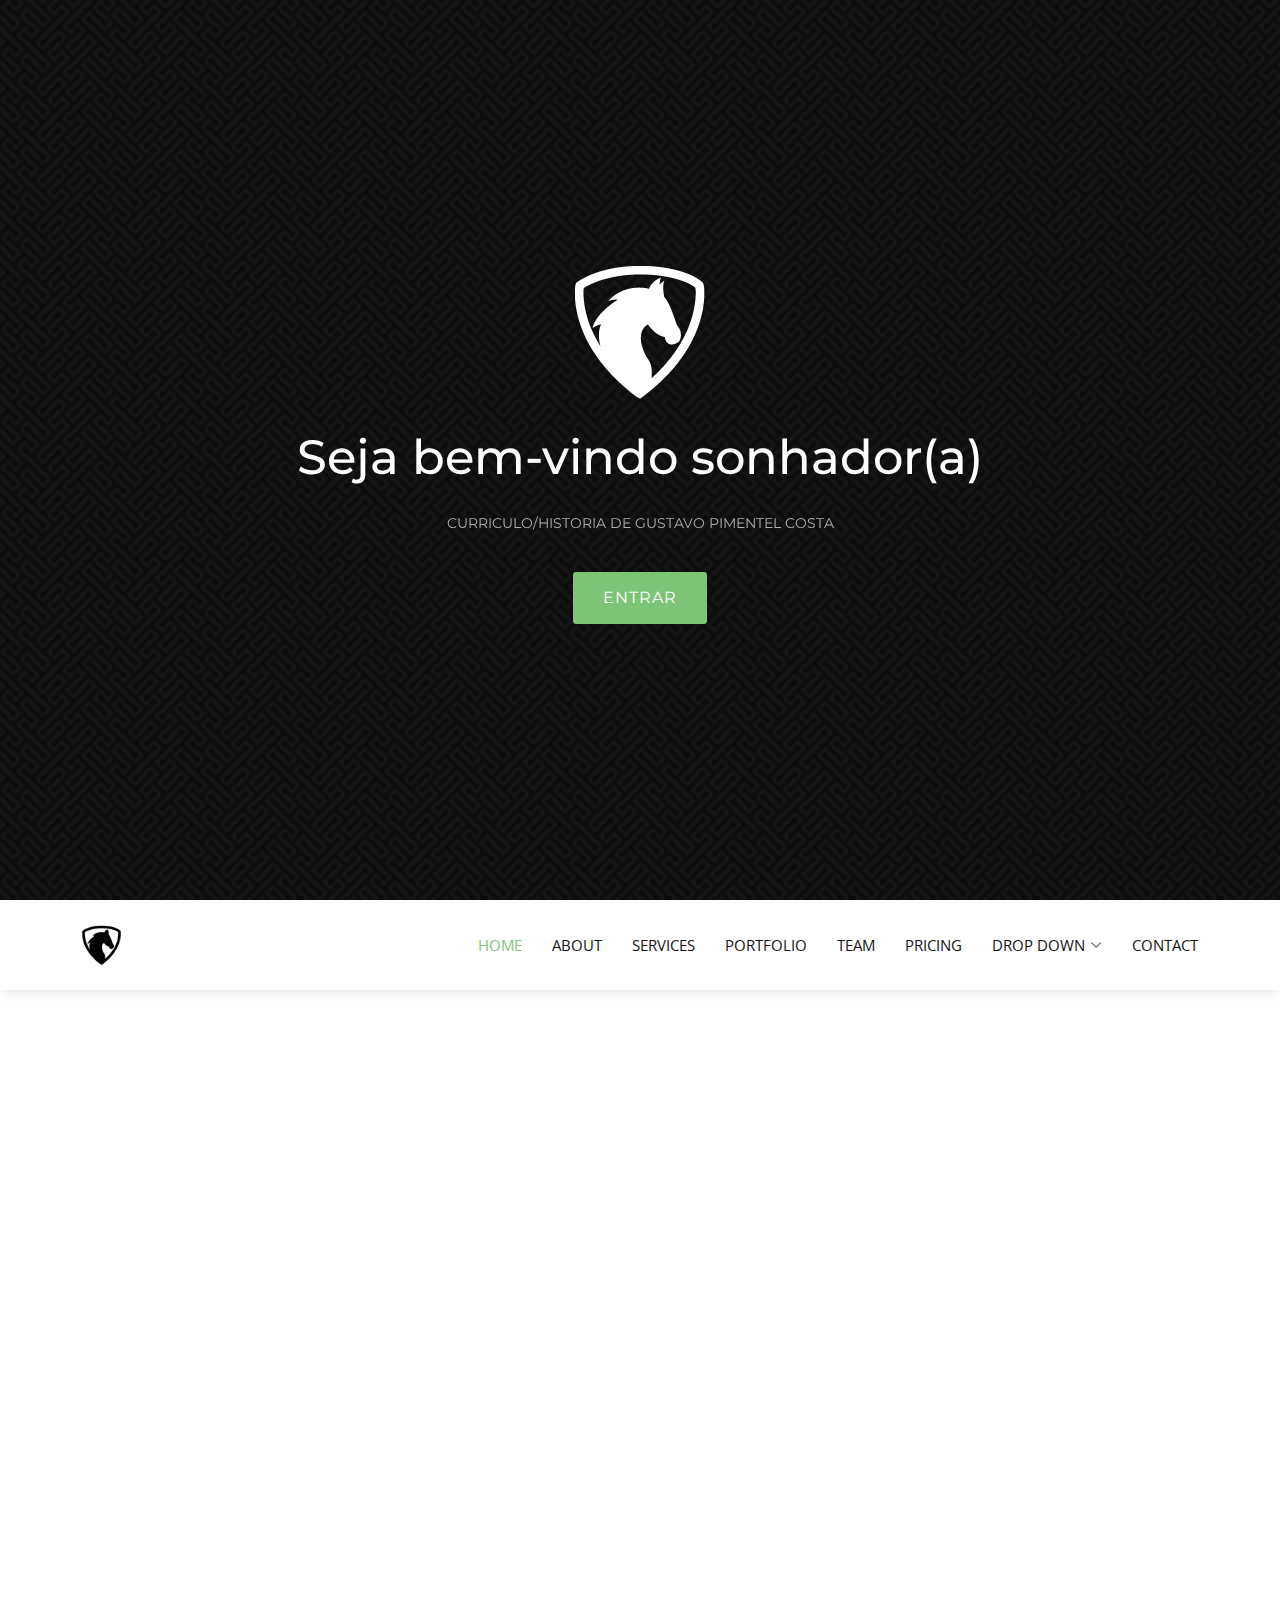
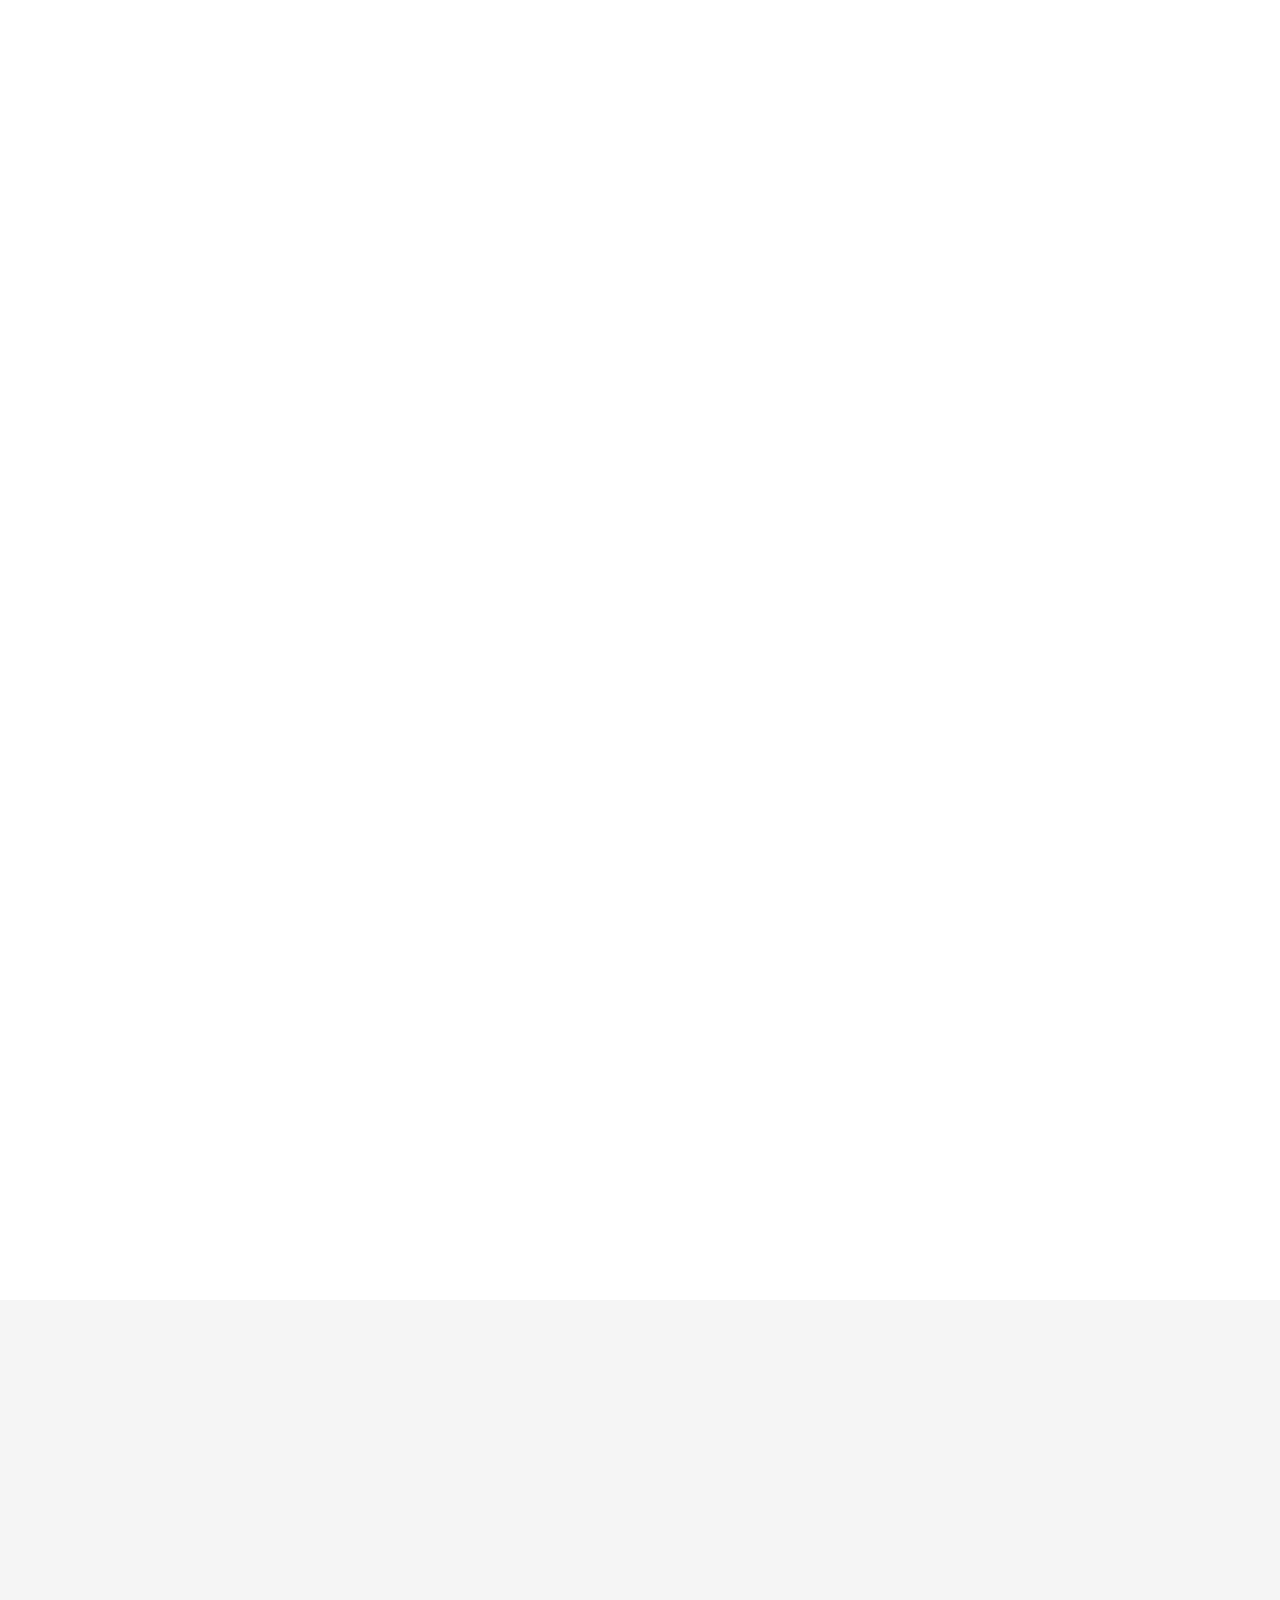
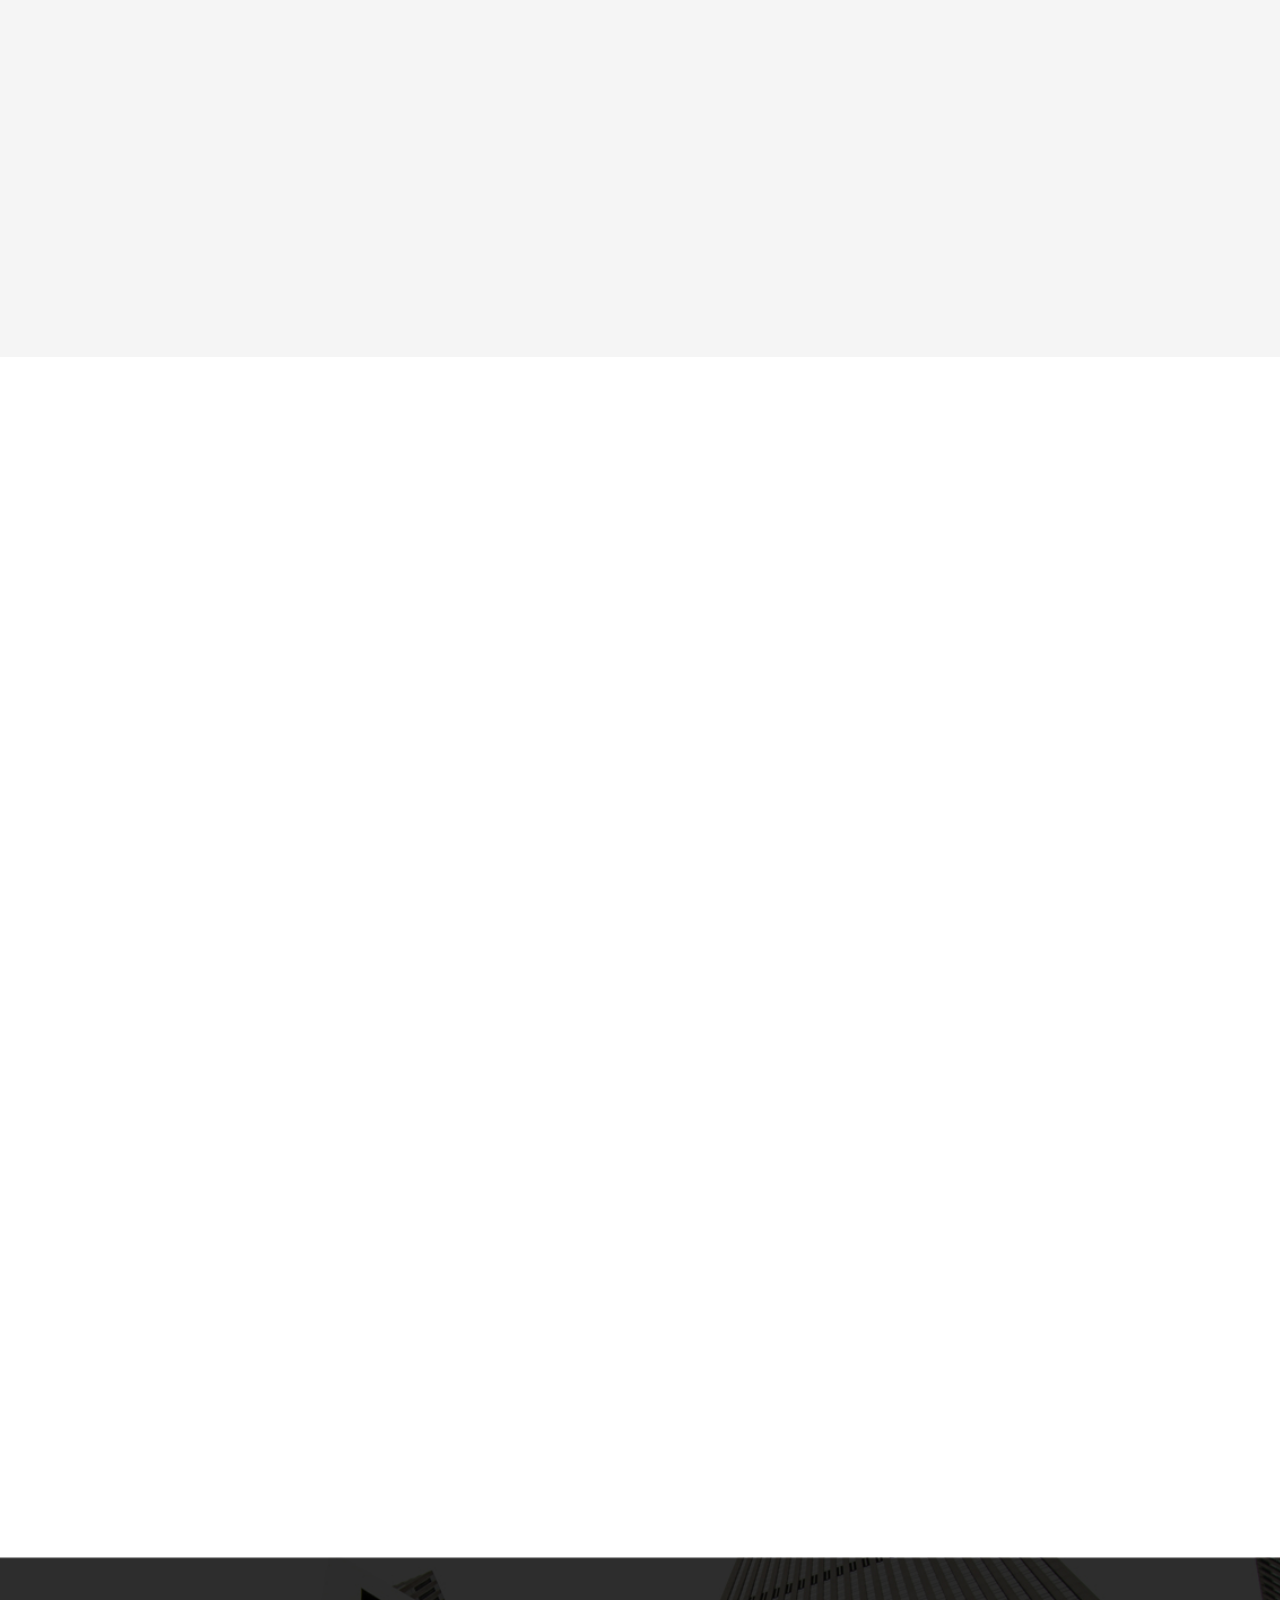
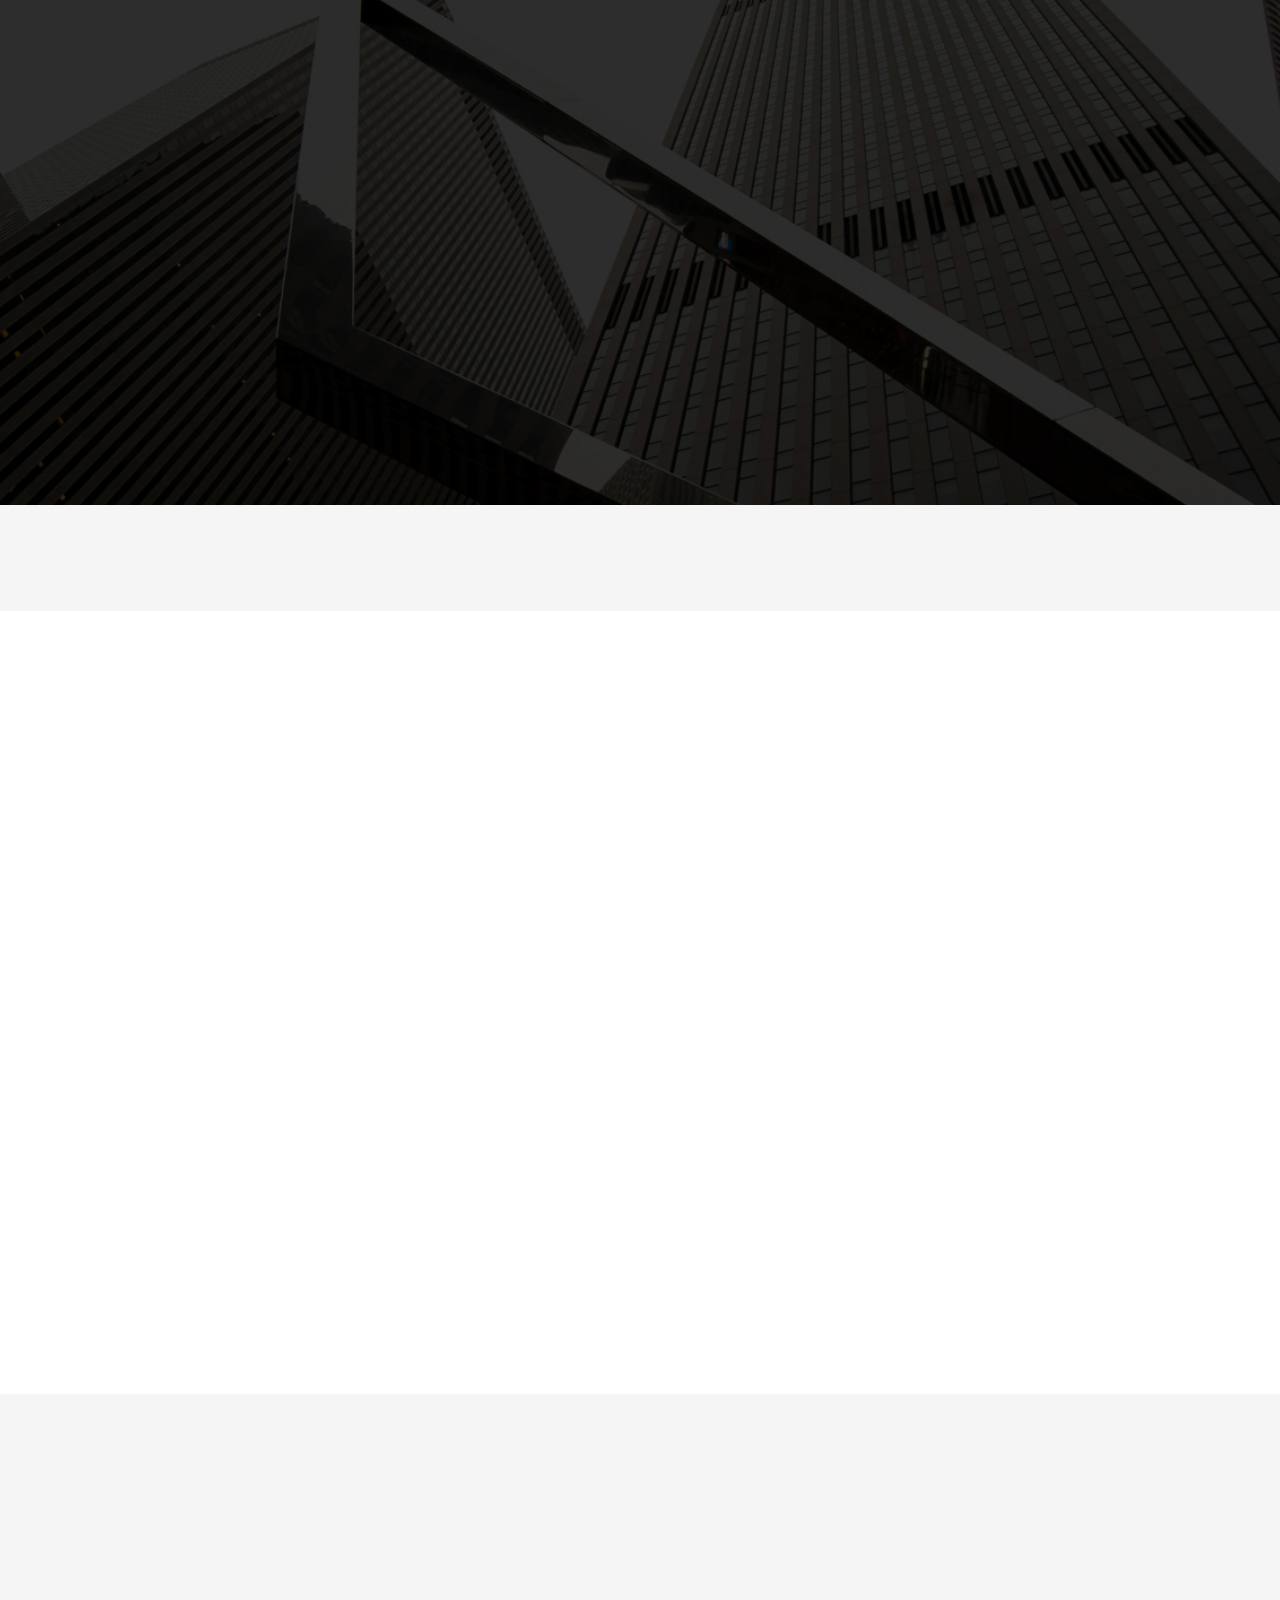
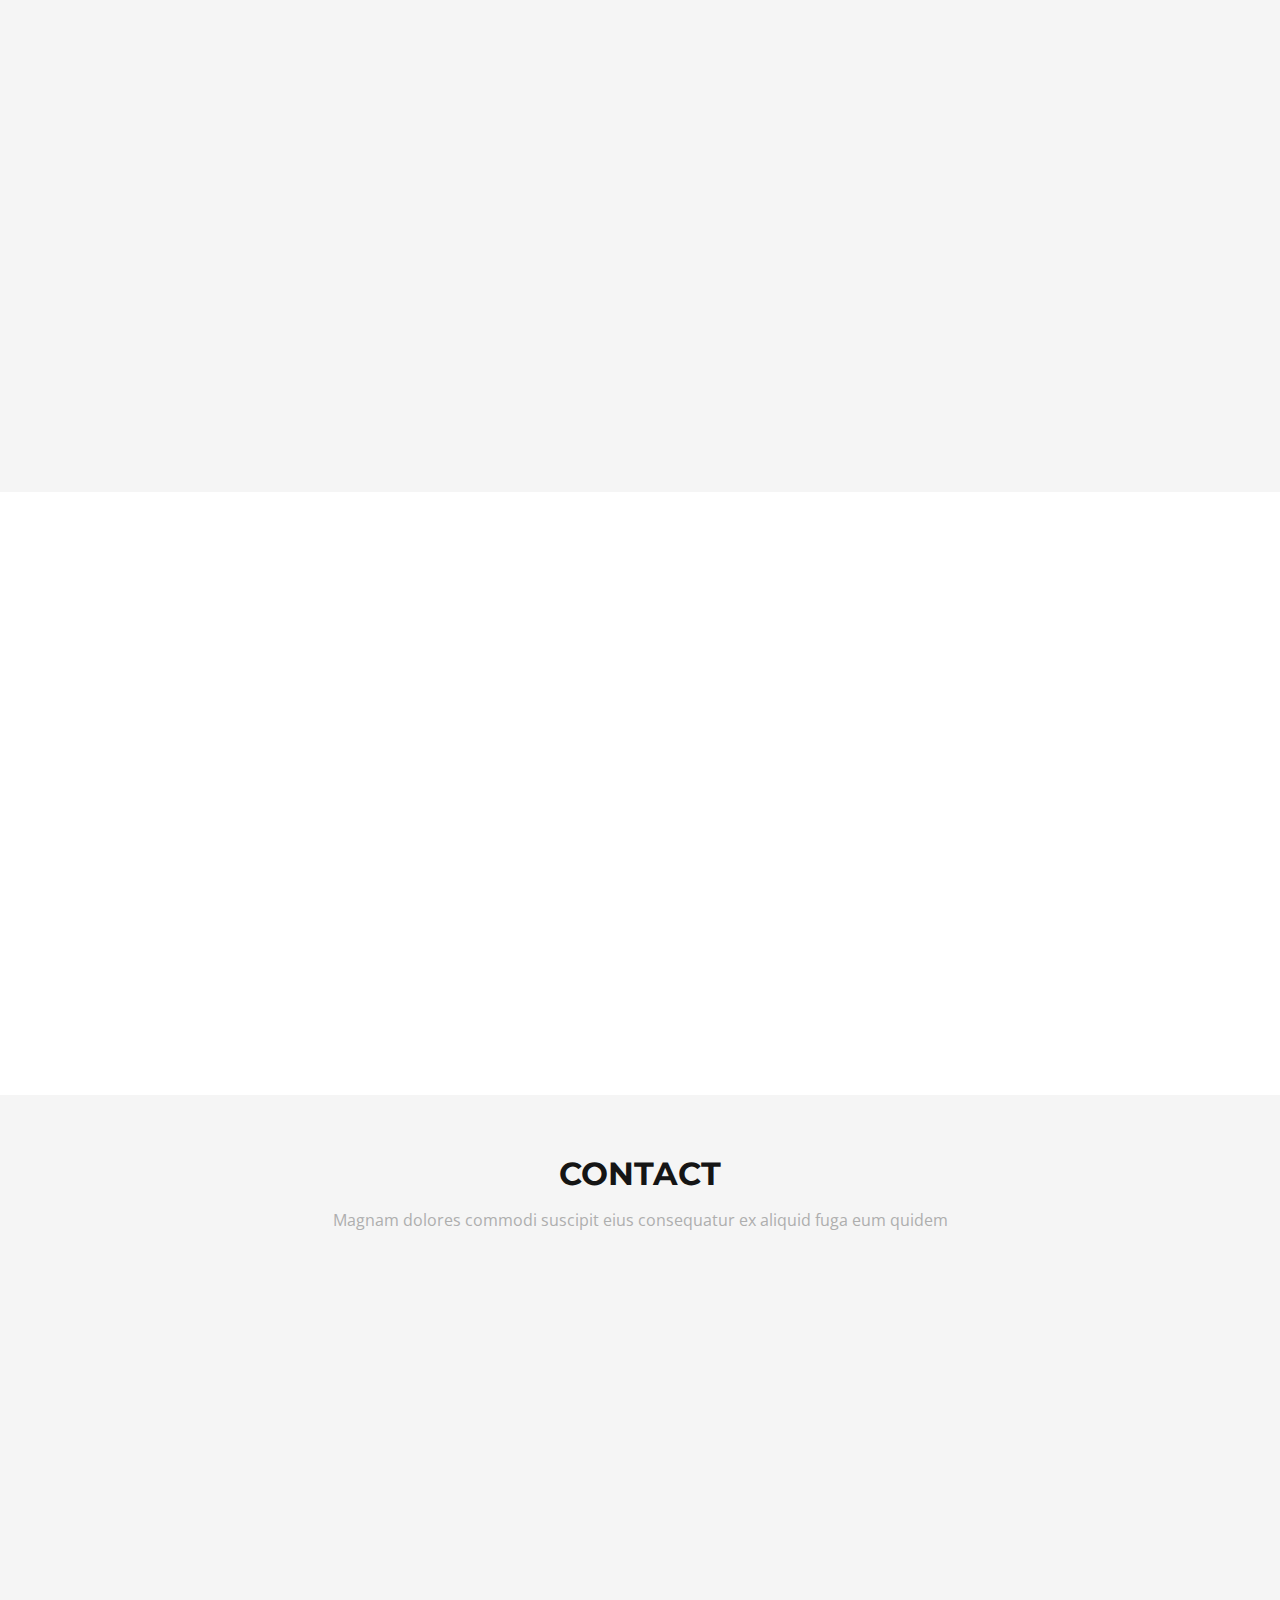
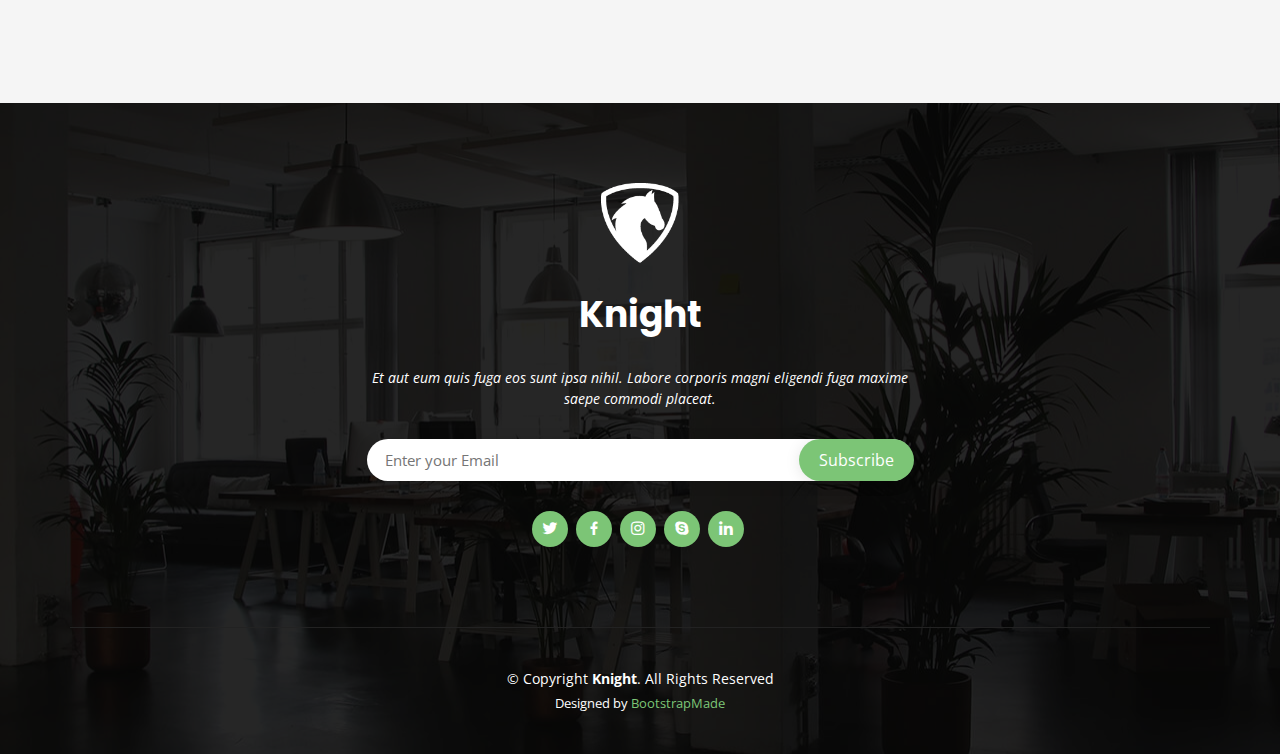
==== commit 79084514: "Add files via upload" ====
--- a/index.html
+++ b/index.html
@@ -41,9 +41,9 @@
   <section id="hero">
     <div class="hero-container">
       <a href="index.html" class="hero-logo" data-aos="zoom-in"><img src="assets/img/hero-logo.png" alt=""></a>
-      <h1 data-aos="zoom-in">Welcome To Knight Studios</h1>
-      <h2 data-aos="fade-up">We are team of talented designers making websites with Bootstrap</h2>
-      <a data-aos="fade-up" data-aos-delay="200" href="#about" class="btn-get-started scrollto">Get Started</a>
+      <h1 data-aos="zoom-in">Seja bem-vindo sonhador(a)</h1>
+      <h2 data-aos="fade-up">Curriculo/Historia de Gustavo Pimentel Costa </h2>
+      <a data-aos="fade-up" data-aos-delay="200" href="#about" class="btn-get-started scrollto">Entrar</a>
     </div>
   </section><!-- End Hero -->
 
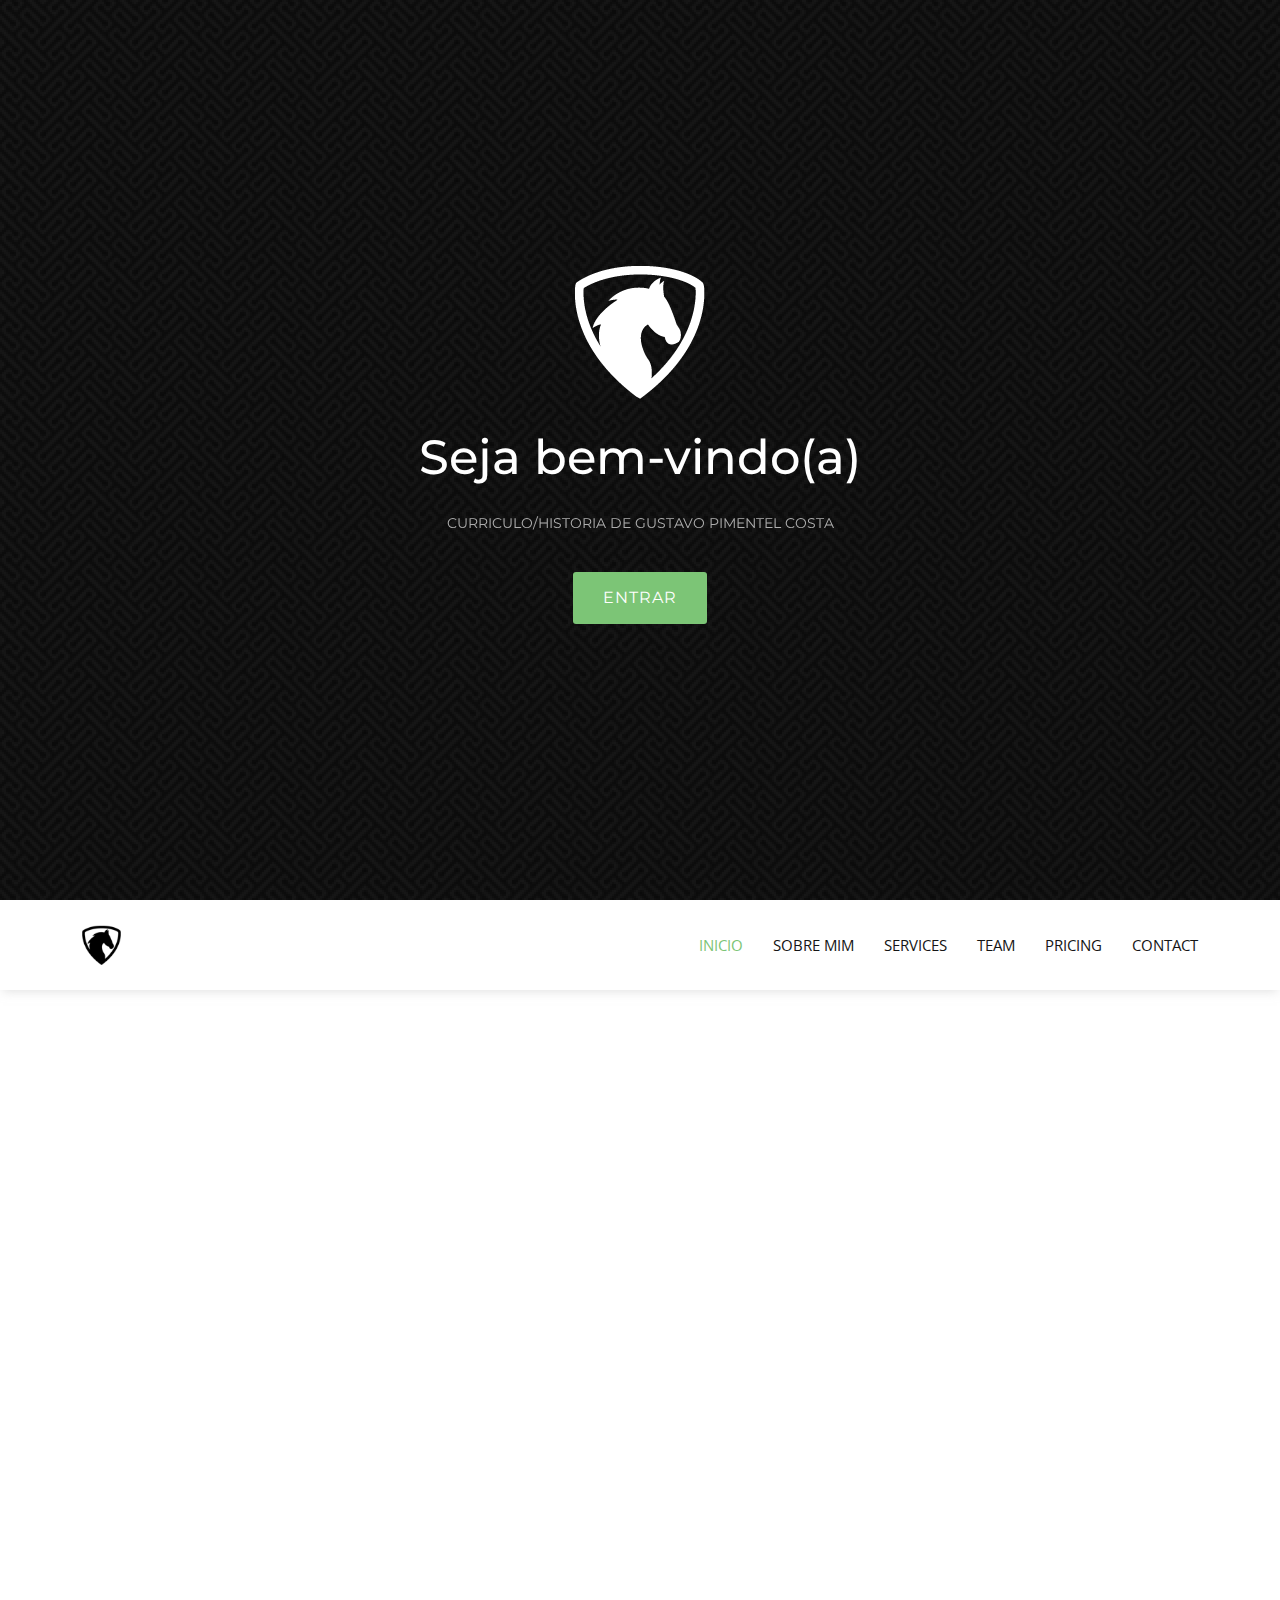
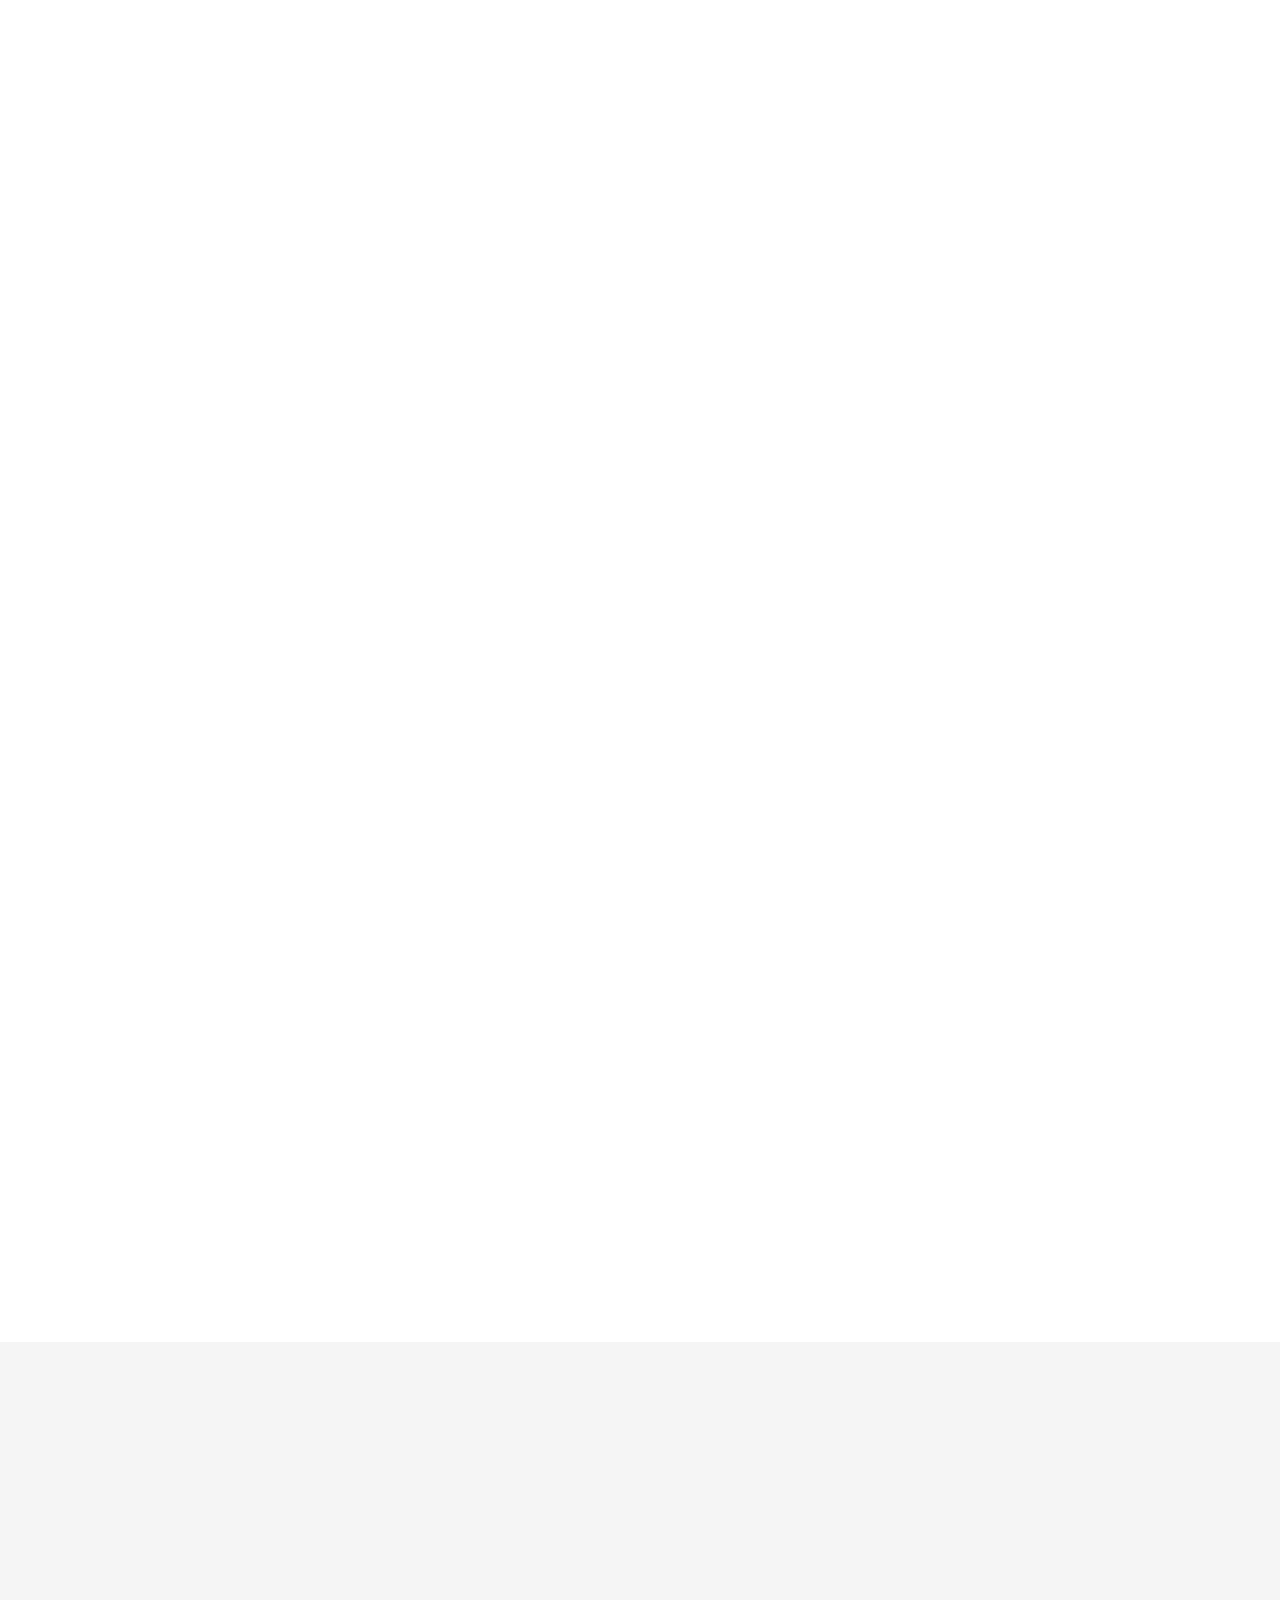
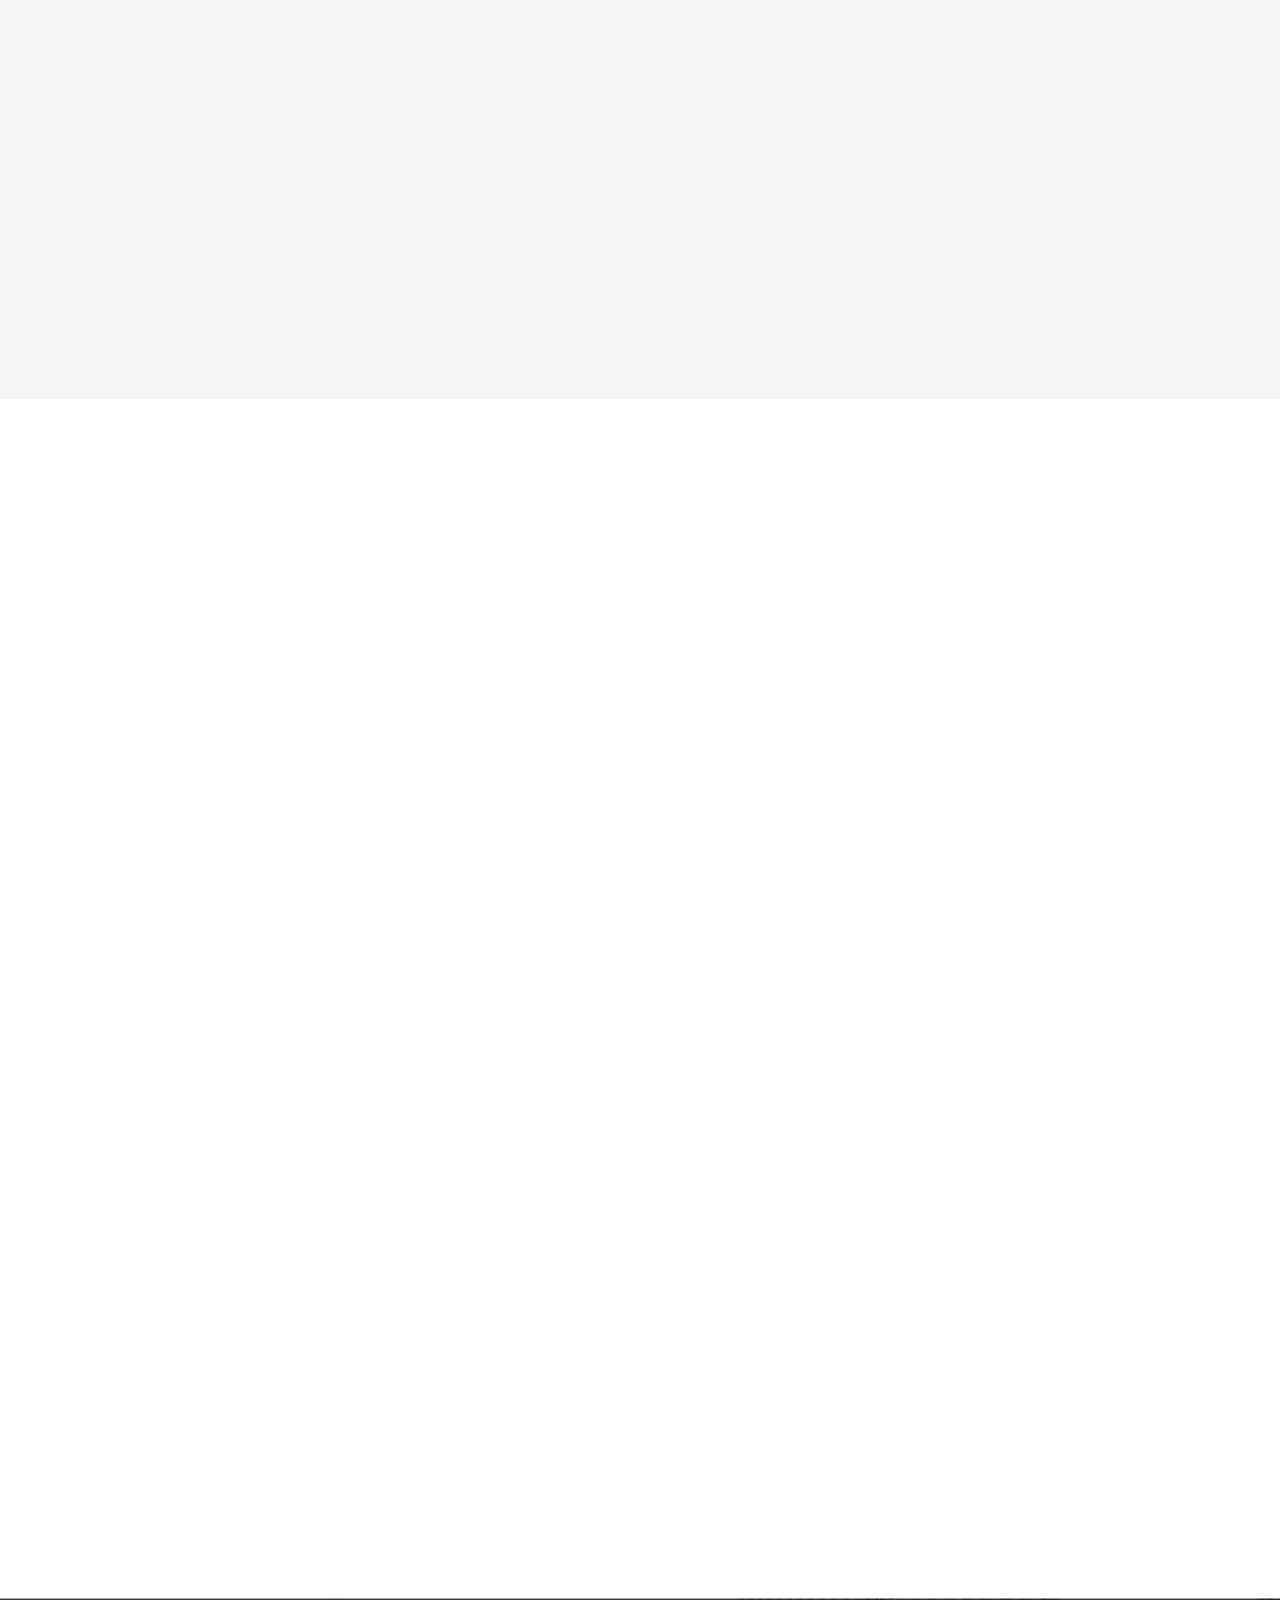
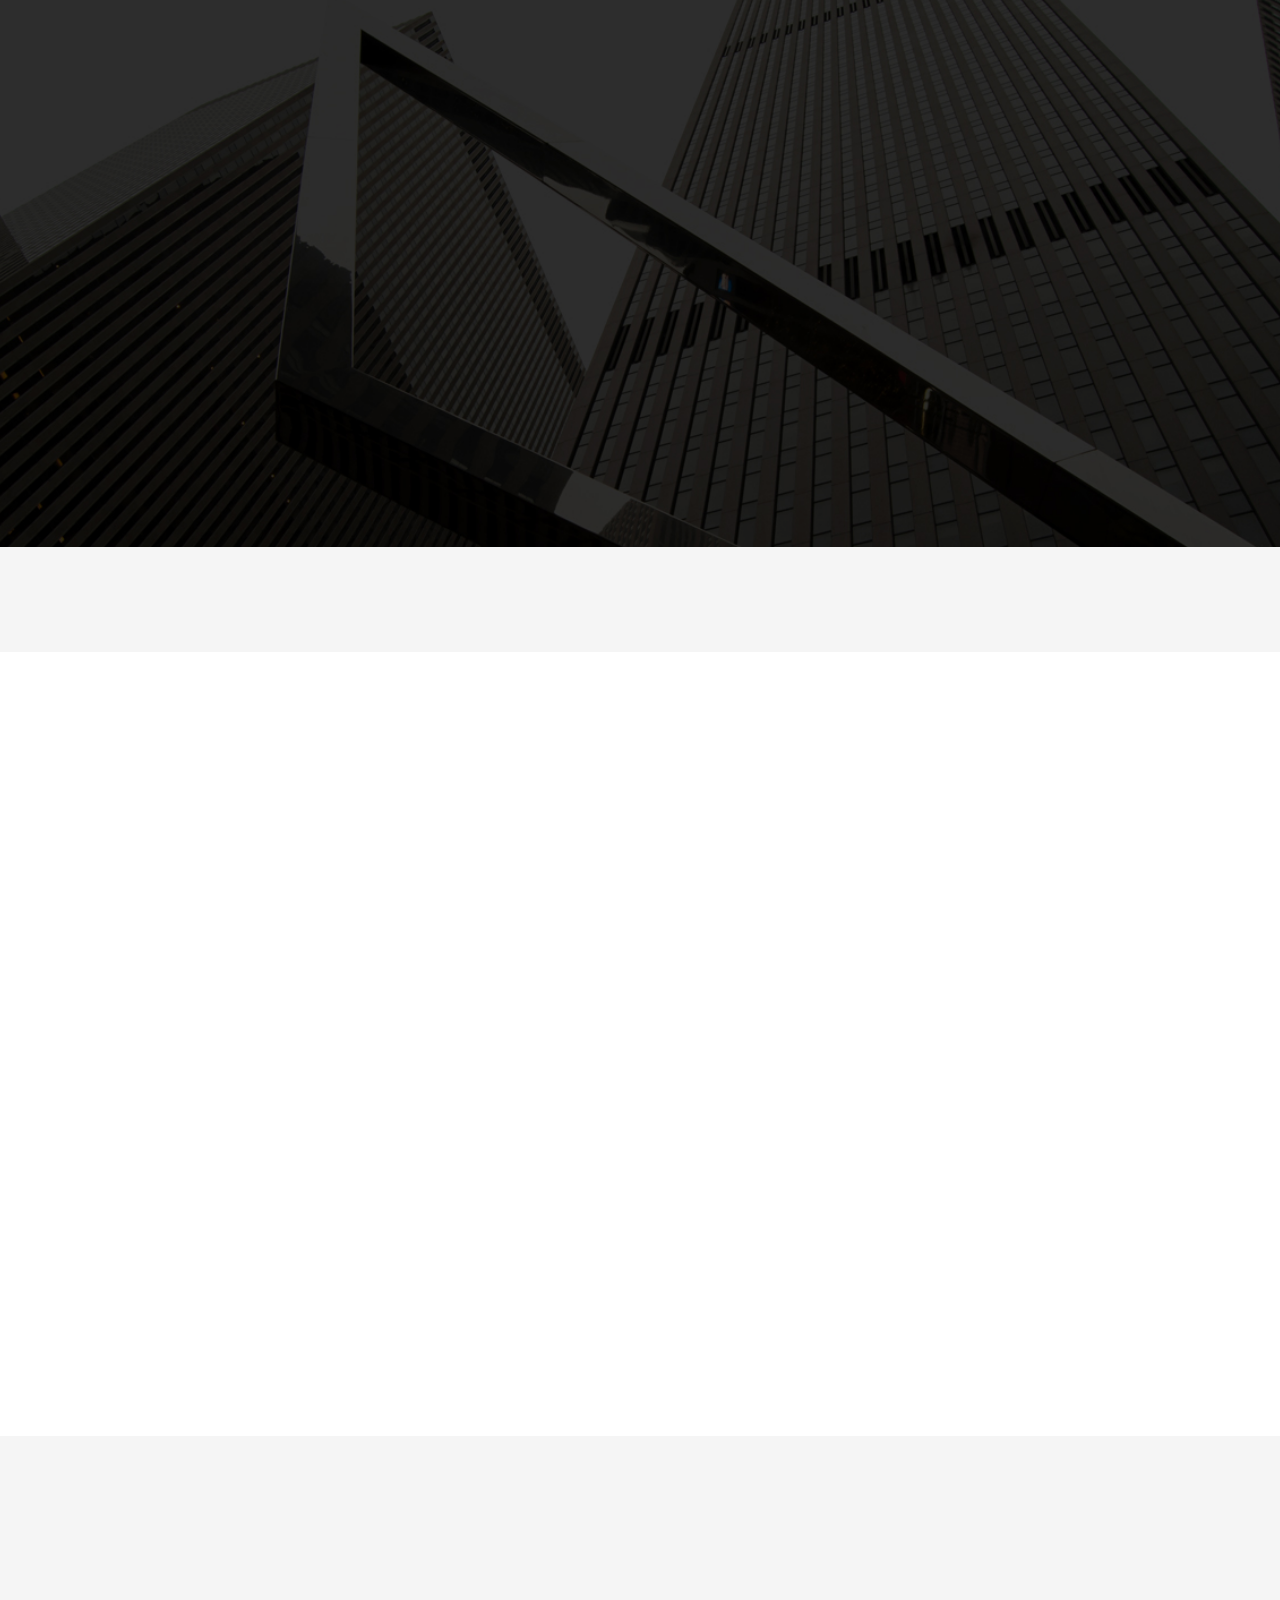
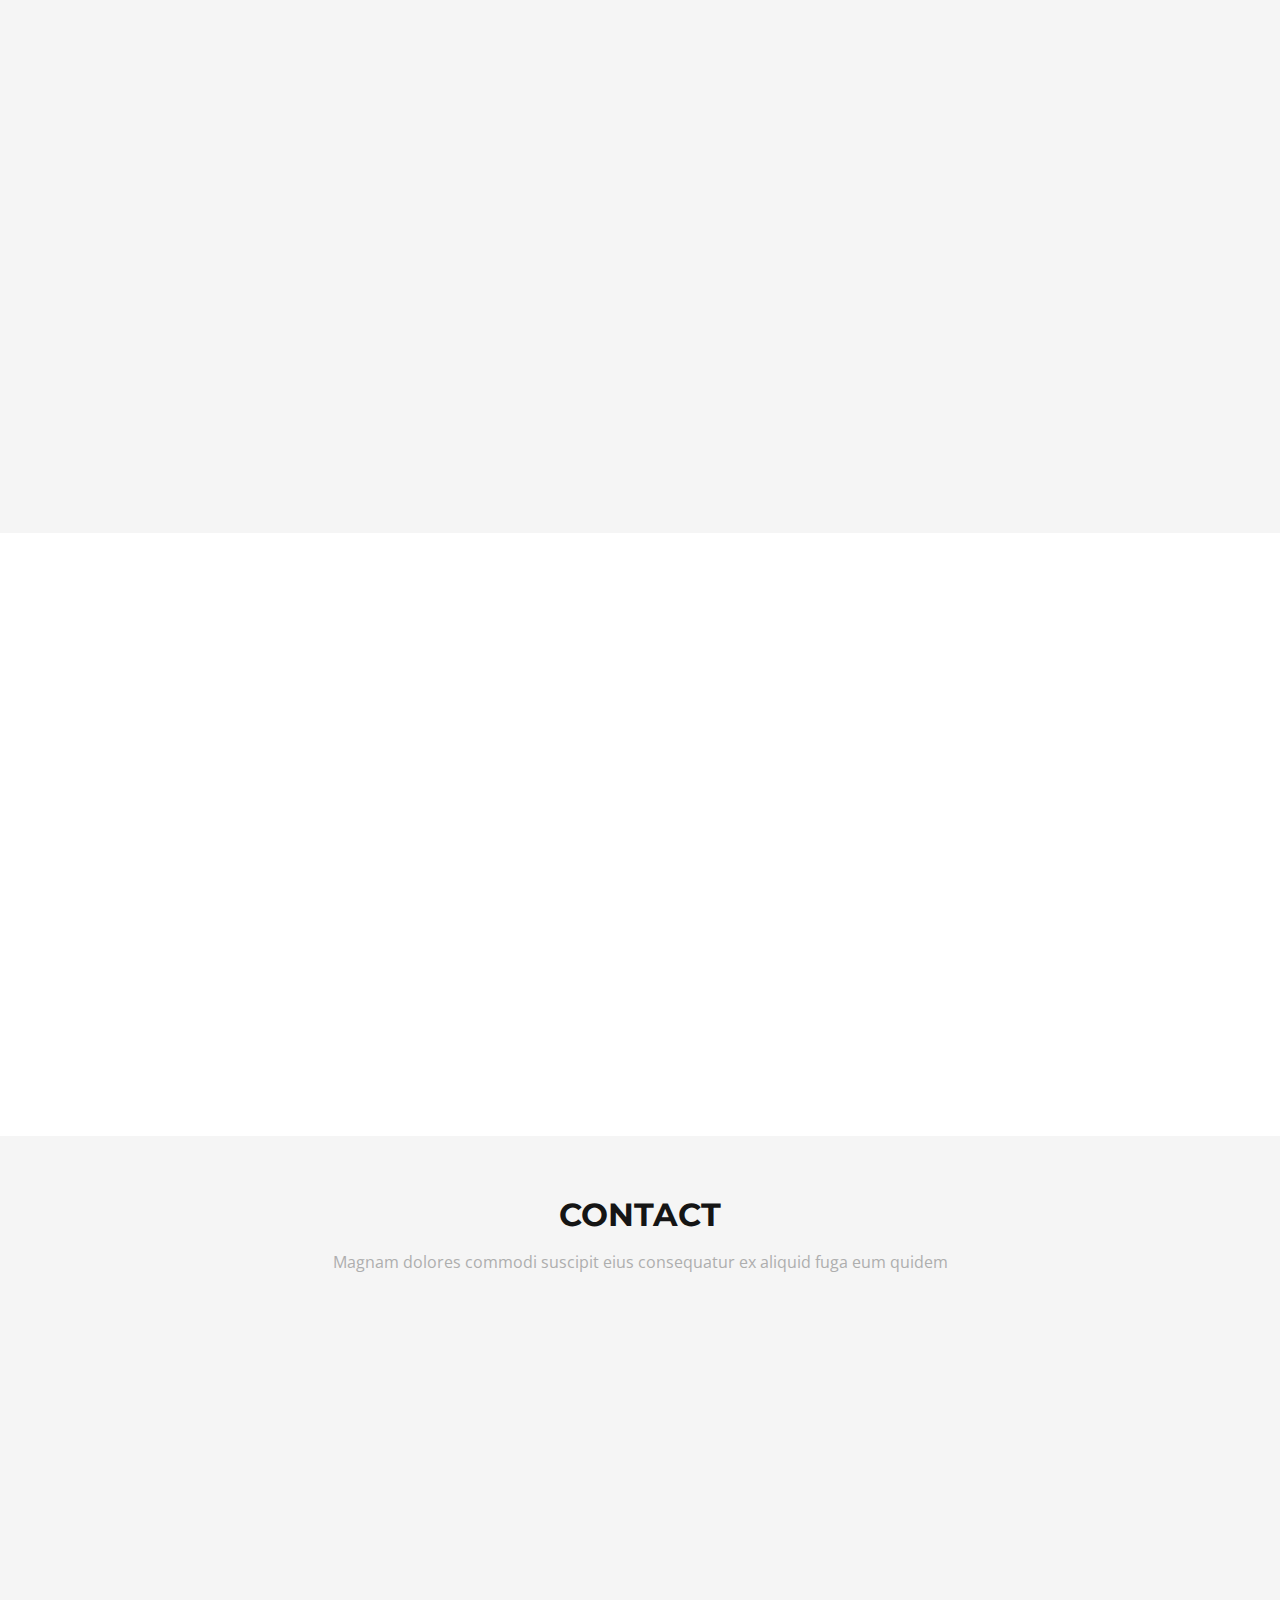
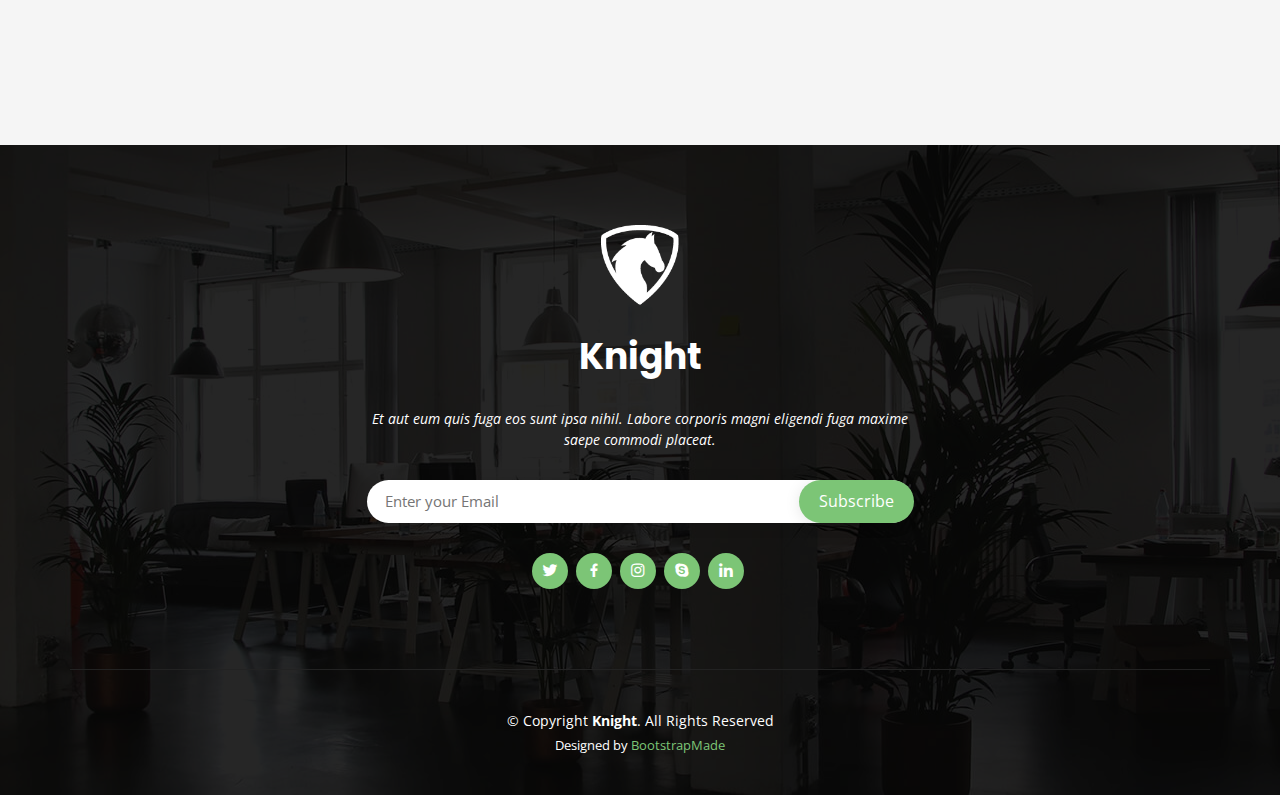
==== commit ef6fbcb2: "Add files via upload" ====
--- a/index.html
+++ b/index.html
@@ -5,7 +5,7 @@
   <meta charset="utf-8">
   <meta content="width=device-width, initial-scale=1.0" name="viewport">
 
-  <title>Knight Bootstrap Template - Index</title>
+  <title>Curriculo - Gustavo Pimentel</title>
   <meta content="" name="description">
   <meta content="" name="keywords">
 
@@ -41,7 +41,7 @@
   <section id="hero">
     <div class="hero-container">
       <a href="index.html" class="hero-logo" data-aos="zoom-in"><img src="assets/img/hero-logo.png" alt=""></a>
-      <h1 data-aos="zoom-in">Seja bem-vindo sonhador(a)</h1>
+      <h1 data-aos="zoom-in">Seja bem-vindo(a)</h1>
       <h2 data-aos="fade-up">Curriculo/Historia de Gustavo Pimentel Costa </h2>
       <a data-aos="fade-up" data-aos-delay="200" href="#about" class="btn-get-started scrollto">Entrar</a>
     </div>
@@ -57,29 +57,11 @@
 
       <nav id="navbar" class="navbar">
         <ul>
-          <li><a class="nav-link scrollto active" href="#hero">Home</a></li>
-          <li><a class="nav-link scrollto" href="#about">About</a></li>
+          <li><a class="nav-link scrollto active" href="#hero">Inicio</a></li>
+          <li><a class="nav-link scrollto" href="#about">Sobre mim</a></li>
           <li><a class="nav-link scrollto" href="#services">Services</a></li>
-          <li><a class="nav-link scrollto " href="#portfolio">Portfolio</a></li>
           <li><a class="nav-link scrollto" href="#team">Team</a></li>
           <li><a class="nav-link scrollto" href="#pricing">Pricing</a></li>
-          <li class="dropdown"><a href="#"><span>Drop Down</span> <i class="bi bi-chevron-down"></i></a>
-            <ul>
-              <li><a href="#">Drop Down 1</a></li>
-              <li class="dropdown"><a href="#"><span>Deep Drop Down</span> <i class="bi bi-chevron-right"></i></a>
-                <ul>
-                  <li><a href="#">Deep Drop Down 1</a></li>
-                  <li><a href="#">Deep Drop Down 2</a></li>
-                  <li><a href="#">Deep Drop Down 3</a></li>
-                  <li><a href="#">Deep Drop Down 4</a></li>
-                  <li><a href="#">Deep Drop Down 5</a></li>
-                </ul>
-              </li>
-              <li><a href="#">Drop Down 2</a></li>
-              <li><a href="#">Drop Down 3</a></li>
-              <li><a href="#">Drop Down 4</a></li>
-            </ul>
-          </li>
           <li><a class="nav-link scrollto" href="#contact">Contact</a></li>
         </ul>
         <i class="bi bi-list mobile-nav-toggle"></i>
@@ -95,8 +77,7 @@
       <div class="container">
 
         <div class="section-title" data-aos="fade-up">
-          <h2>About Us</h2>
-          <p>Magnam dolores commodi suscipit eius consequatur</p>
+          <h2>Sobre mim </h2>
         </div>
 
         <div class="row">
@@ -107,20 +88,20 @@
           </div>
           <div class="col-lg-6" data-aos="fade-left">
             <div class="content pt-4 pt-lg-0 pl-0 pl-lg-3 ">
-              <h3>Voluptatem dignissimos provident quasi corporis</h3>
+              <h3>Um pouco da minha vida e experiencias...</h3>
               <p class="fst-italic">
-                Lorem ipsum dolor sit amet, consectetur adipiscing elit, sed do eiusmod tempor incididunt ut labore et dolore
-                magna aliqua.
+                 Meu nome é Gustavo Pimentel Costa, tenho 15 anos e moro em Suzano-sp, desde de sempre muito dedicado e esforçado, com um midset em contrução sempre procurando ser melhor a cada dia e buscando conhecimento e informação.
               </p>
+              <p>Qualidades:</p>
               <ul>
-                <li><i class="bx bx-check-double"></i> Ullamco laboris nisi ut aliquip ex ea commodo consequat.</li>
-                <li><i class="bx bx-check-double"></i> Duis aute irure dolor in reprehenderit in voluptate velit.</li>
-                <li><i class="bx bx-check-double"></i> Ullamco laboris nisi ut aliquip ex ea commodo consequat. Duis aute irure dolor in reprehenderit in voluptate trideta storacalaperda mastiro dolore eu fugiat nulla pariatur.</li>
+                <li><i class="bx bx-check-double"></i> Disciplinado.</li>
+                <li><i class="bx bx-check-double"></i> Esforçado. </li>
+                <li><i class="bx bx-check-double"></i> Facilidade em socializar.</li>
+                <li><i class="bx bx-check-double"></i> Sabe Trabalhar em equipe.</li>
+                <li><i class="bx bx-check-double"></i> Fluencia em ingles e portugues.</li>
               </ul>
               <p>
-                Ullamco laboris nisi ut aliquip ex ea commodo consequat. Duis aute irure dolor in reprehenderit in voluptate
-                velit esse cillum dolore eu fugiat nulla pariatur. Excepteur sint occaecat cupidatat non proident, sunt in
-                culpa qui officia deserunt mollit anim id est laborum
+                Estudo na ETEC MCM, onde estou cursando informatica/ programação e tenho vontade de seguir neste campo para evolução e em busca de oportunidades.
               </p>
             </div>
           </div>
@@ -134,21 +115,22 @@
       <div class="container">
 
         <div class="section-title" data-aos="fade-up">
-          <h2>Services</h2>
-          <p>Magnam dolores commodi suscipit eius consequatur ex aliquid fuga eum quidem</p>
+          <h2>Projetos e Trabalhos</h2>
+          <p>Todos os projetos concluidos dentro da informatica!</p>
         </div>
 
         <div class="row">
           <div class="col-lg-6 order-2 order-lg-1">
             <div class="icon-box mt-5 mt-lg-0" data-aos="fade-up">
               <i class="bx bx-receipt"></i>
-              <h4>Est labore ad</h4>
-              <p>Consequuntur sunt aut quasi enim aliquam quae harum pariatur laboris nisi ut aliquip</p>
+              <h4>Video Stop motion (Amazonia)</h4>
+              <p>Video de stop motion feito em </p>
             </div>
             <div class="icon-box mt-5" data-aos="fade-up" data-aos-delay="100">
               <i class="bx bx-cube-alt"></i>
-              <h4>Harum esse qui</h4>
-              <p>Excepteur sint occaecat cupidatat non proident, sunt in culpa qui officia deserunt</p>
+              <h4>Fã page sobre Neymar JR</h4>
+              <p>Site de fã page desenvolvido por mim sobre Neymar JR</p>
+              <p> Visual Studio Code ( HTML e CSS)</p>
             </div>
             <div class="icon-box mt-5" data-aos="fade-up" data-aos-delay="200">
               <i class="bx bx-images"></i>
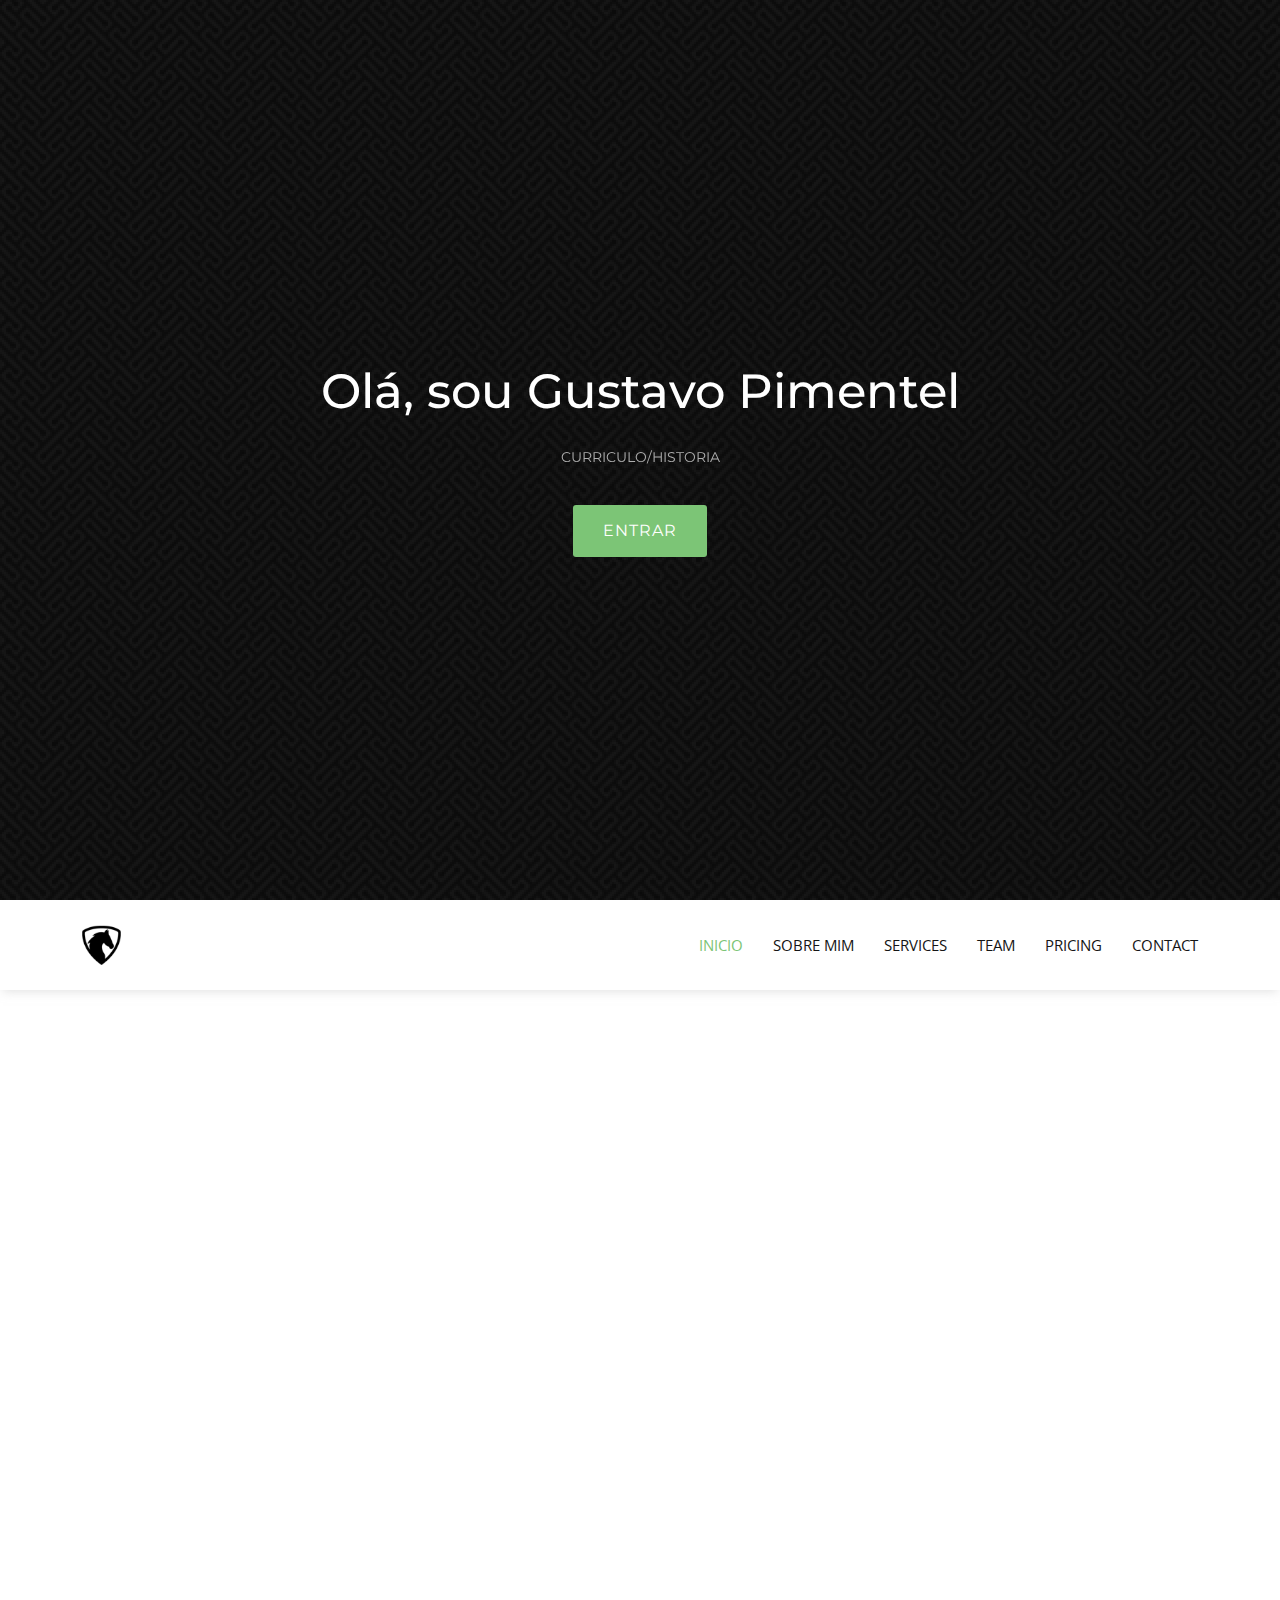
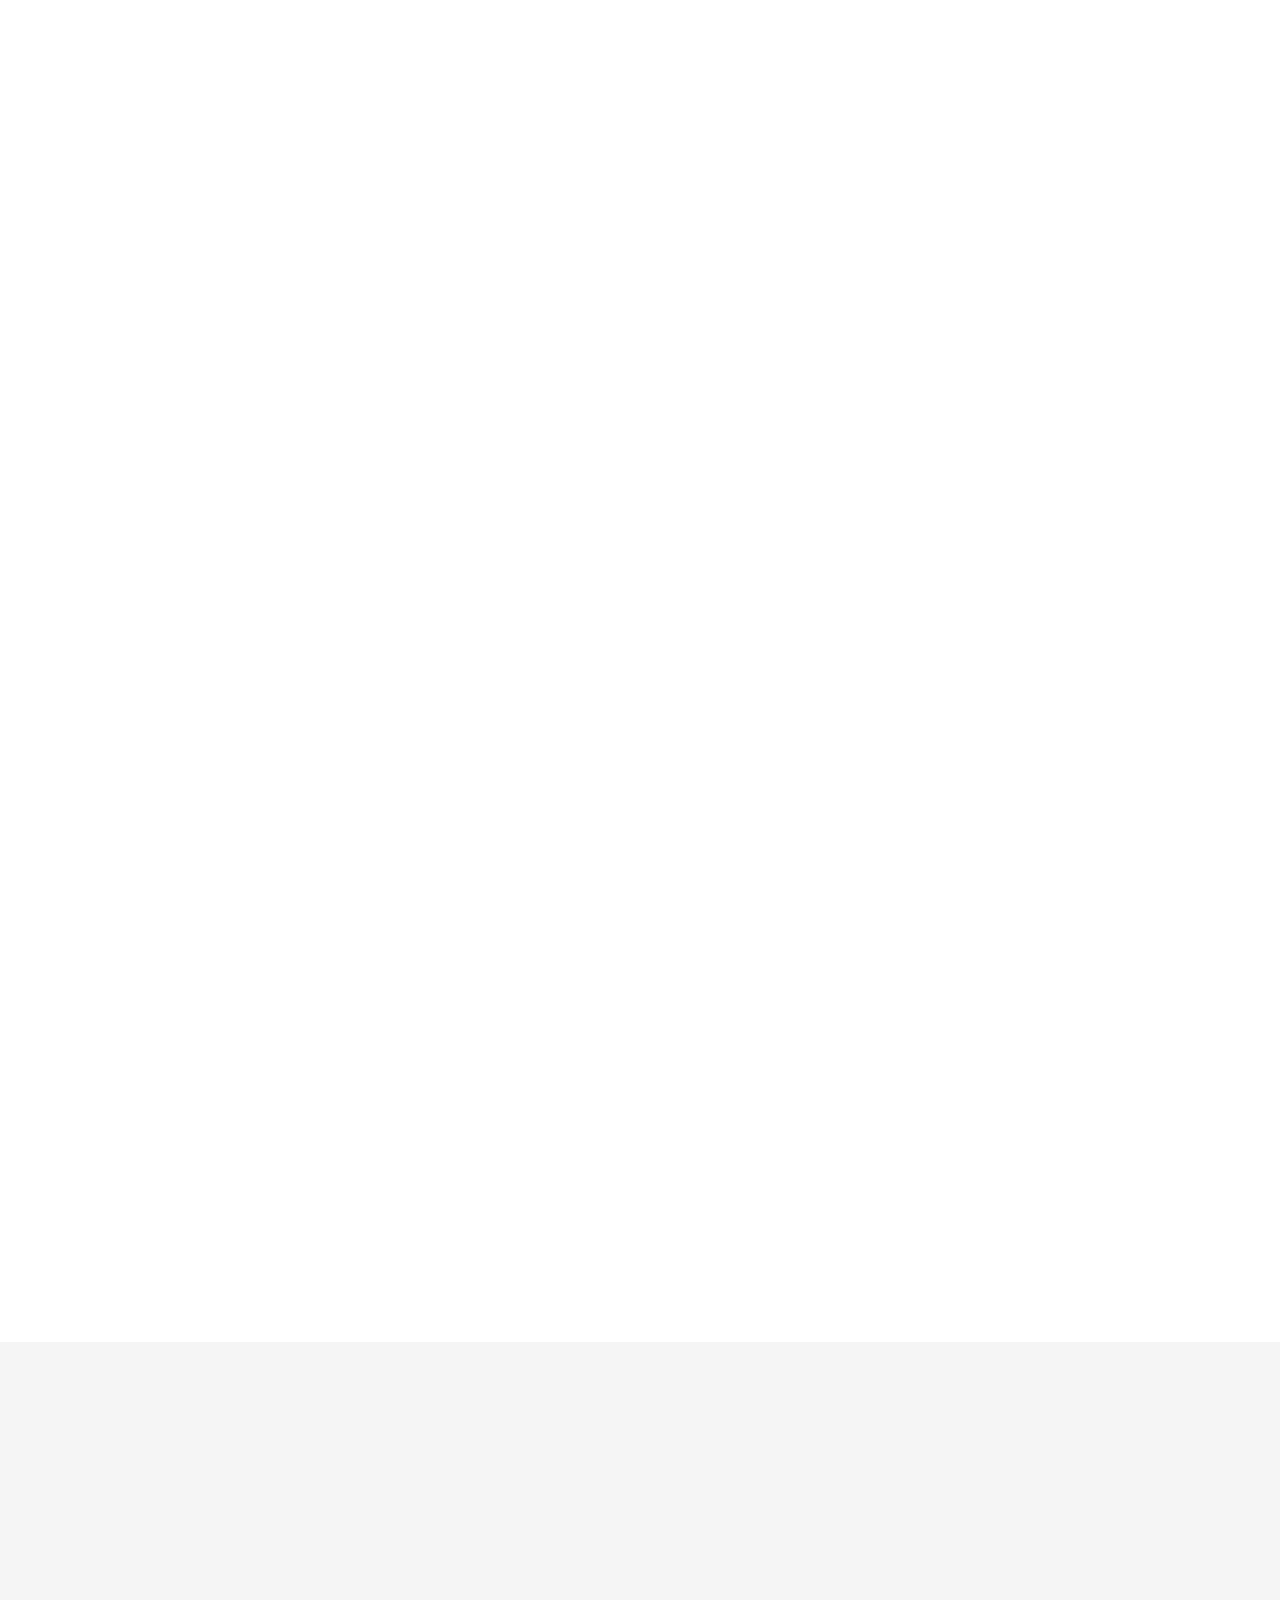
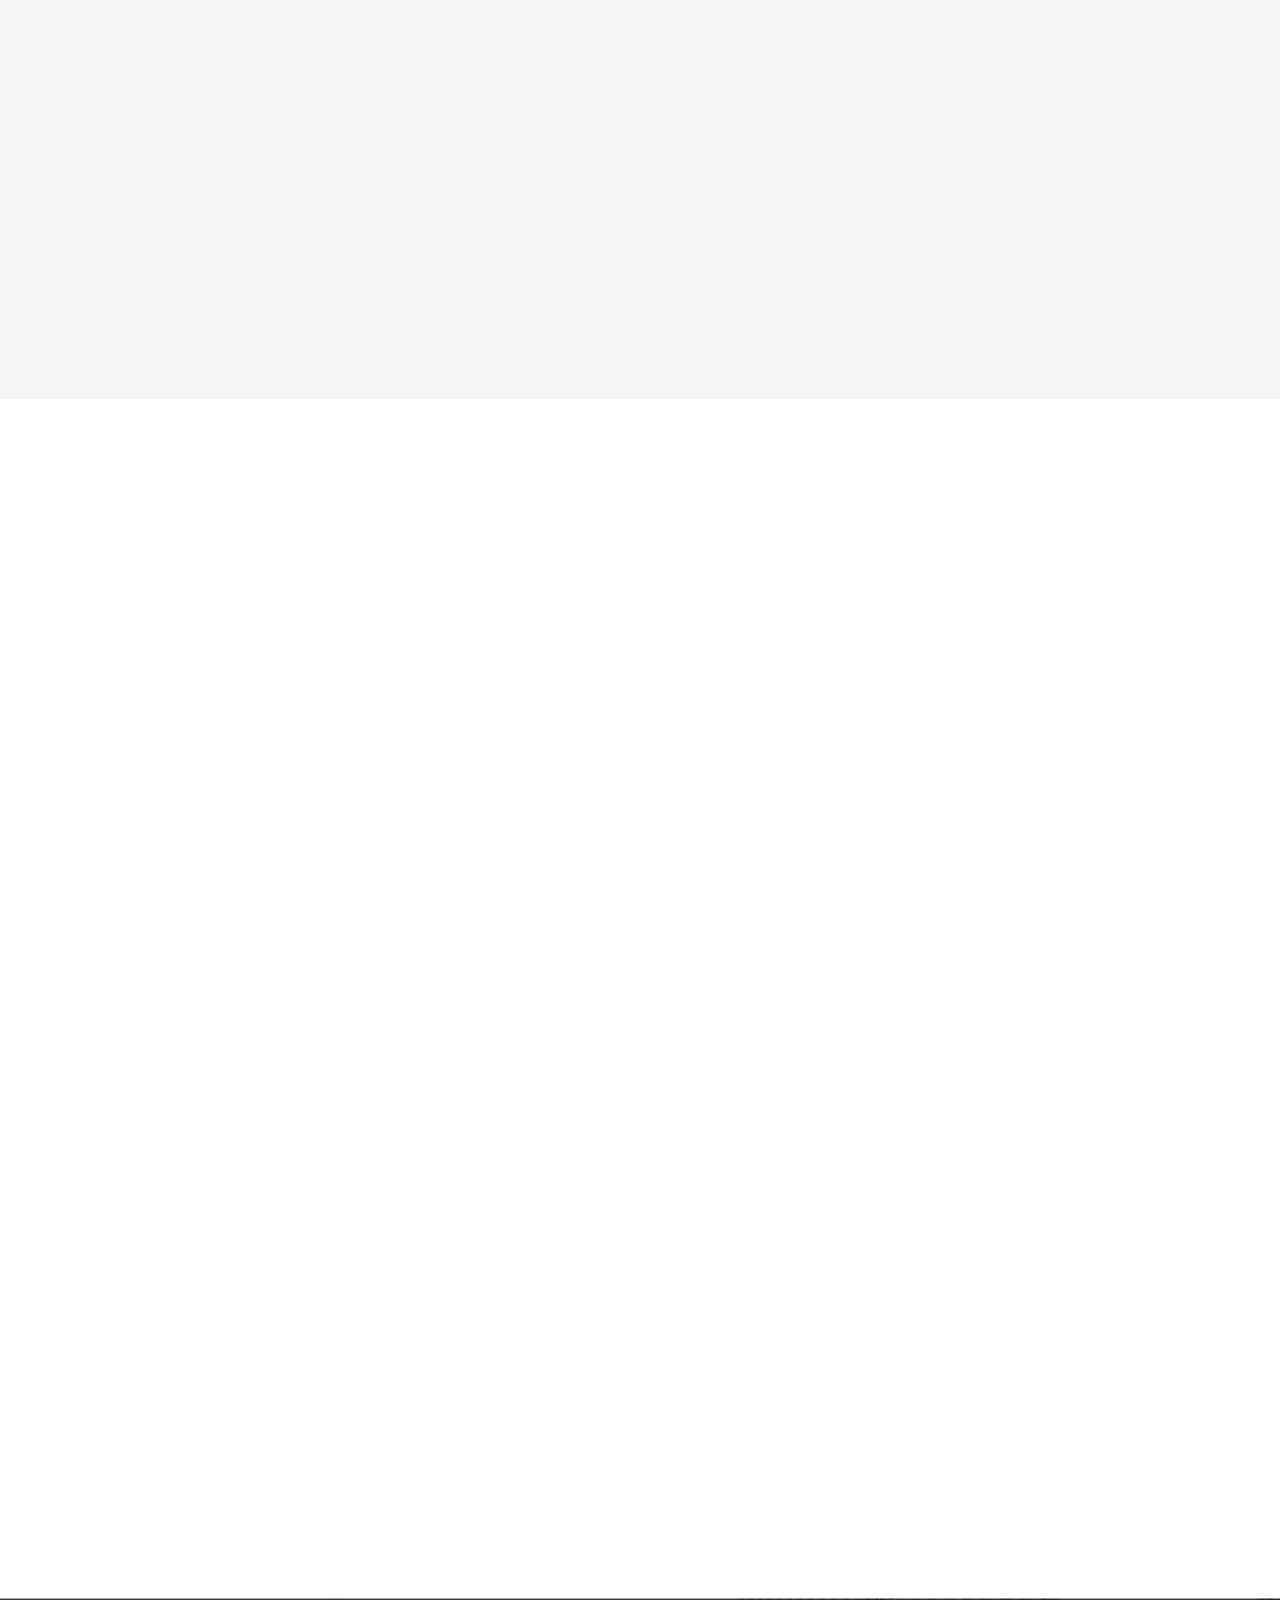
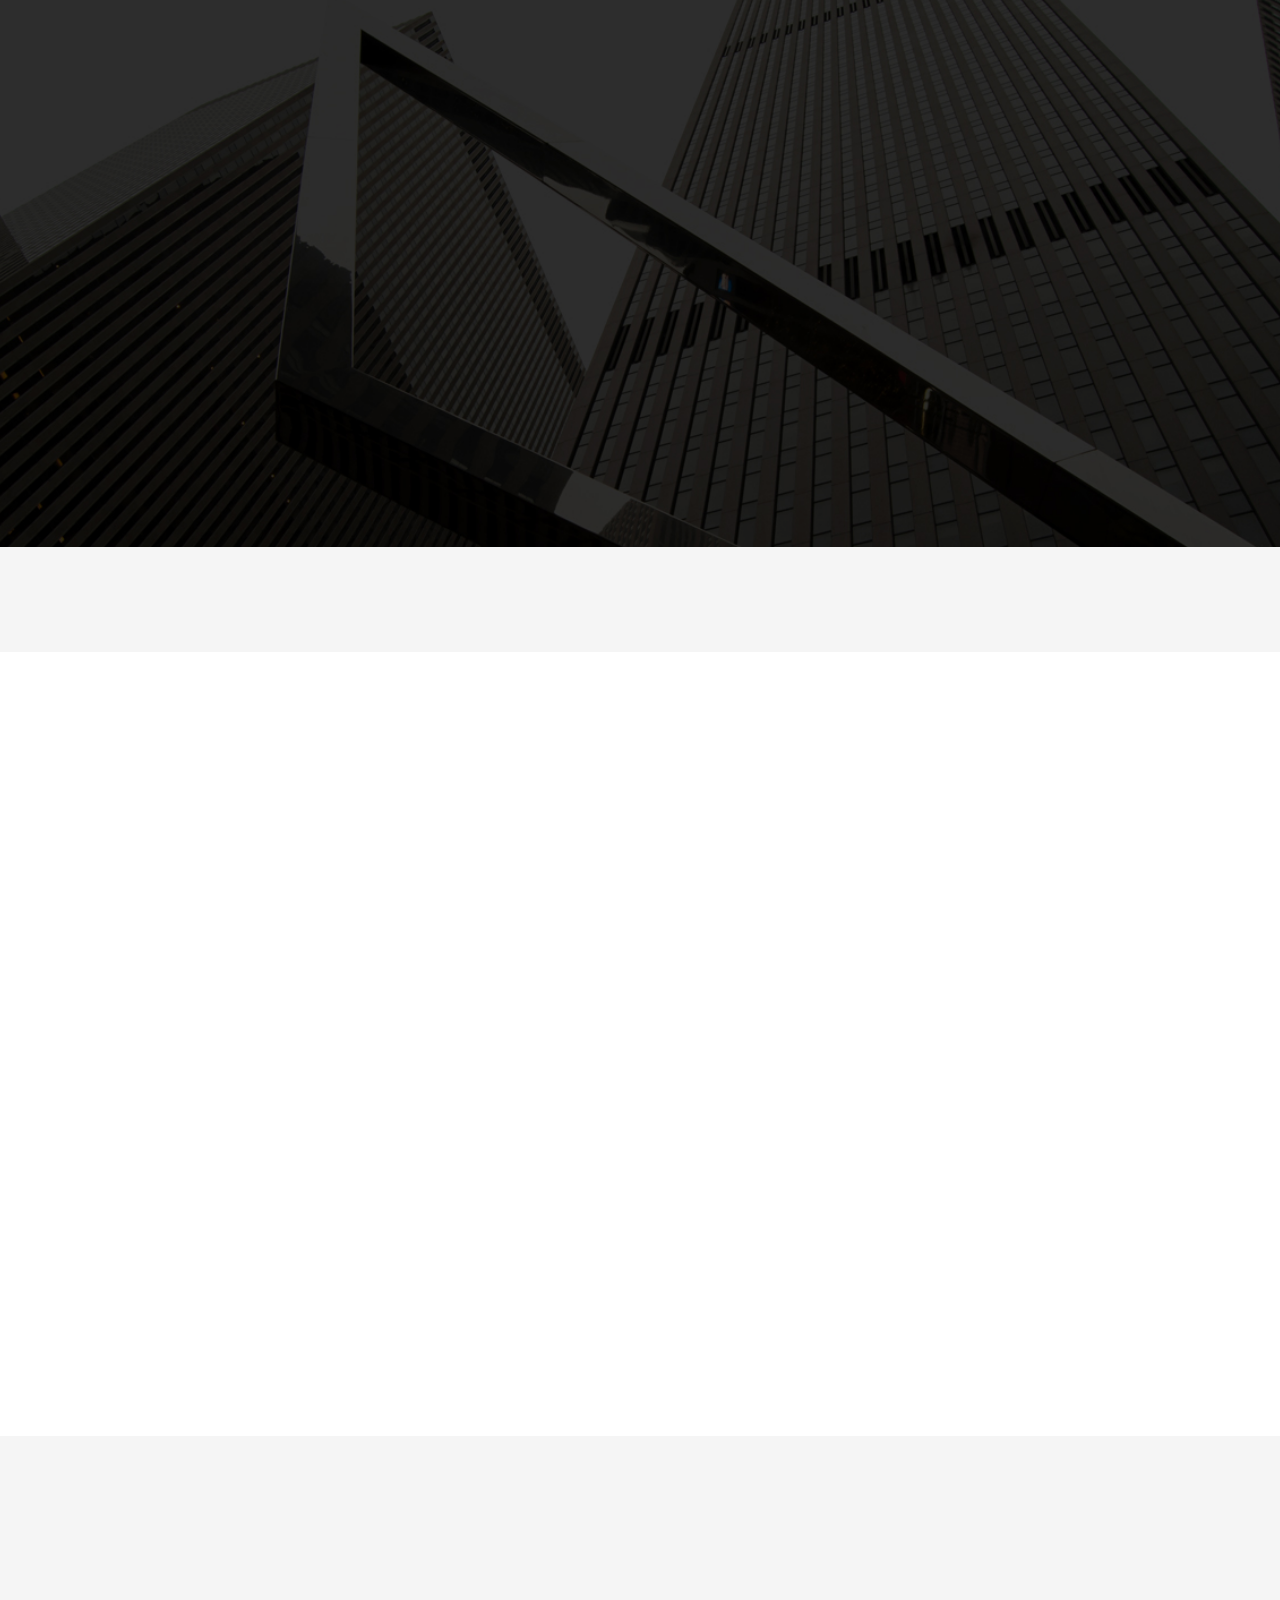
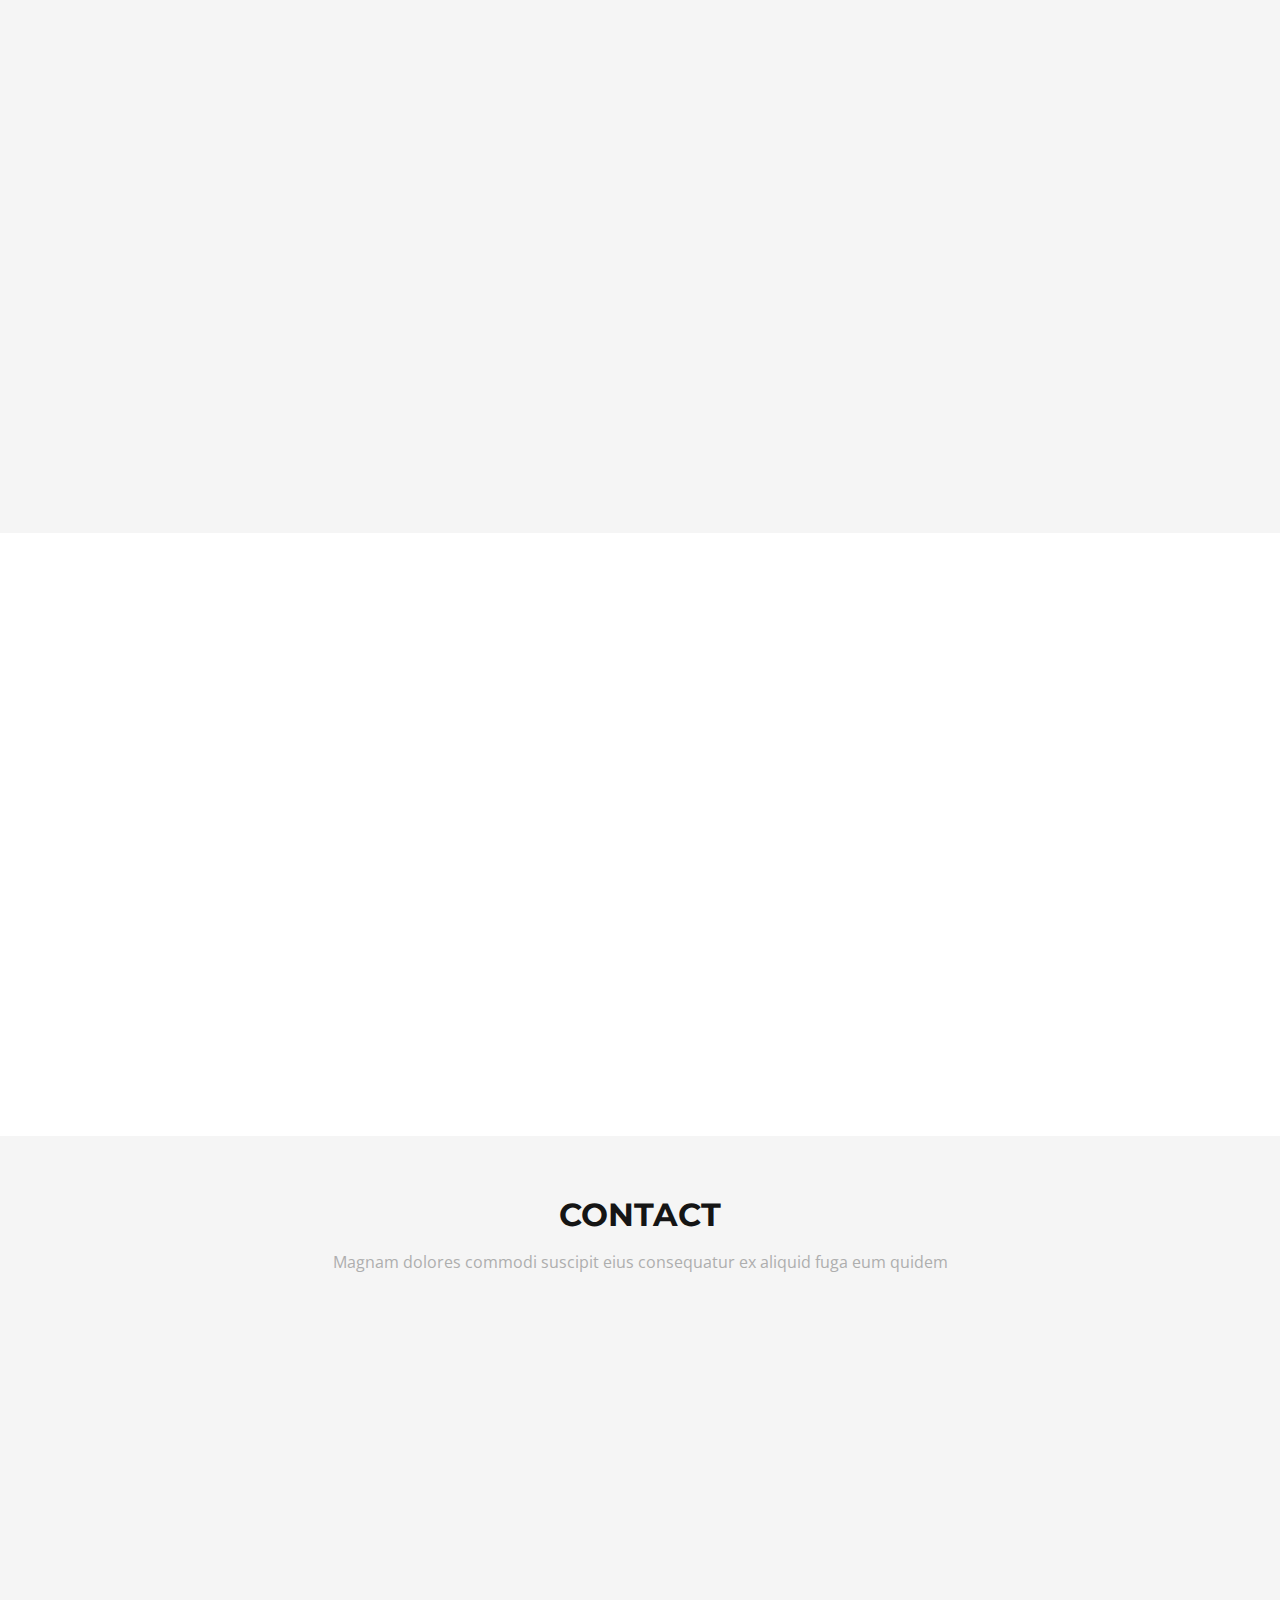
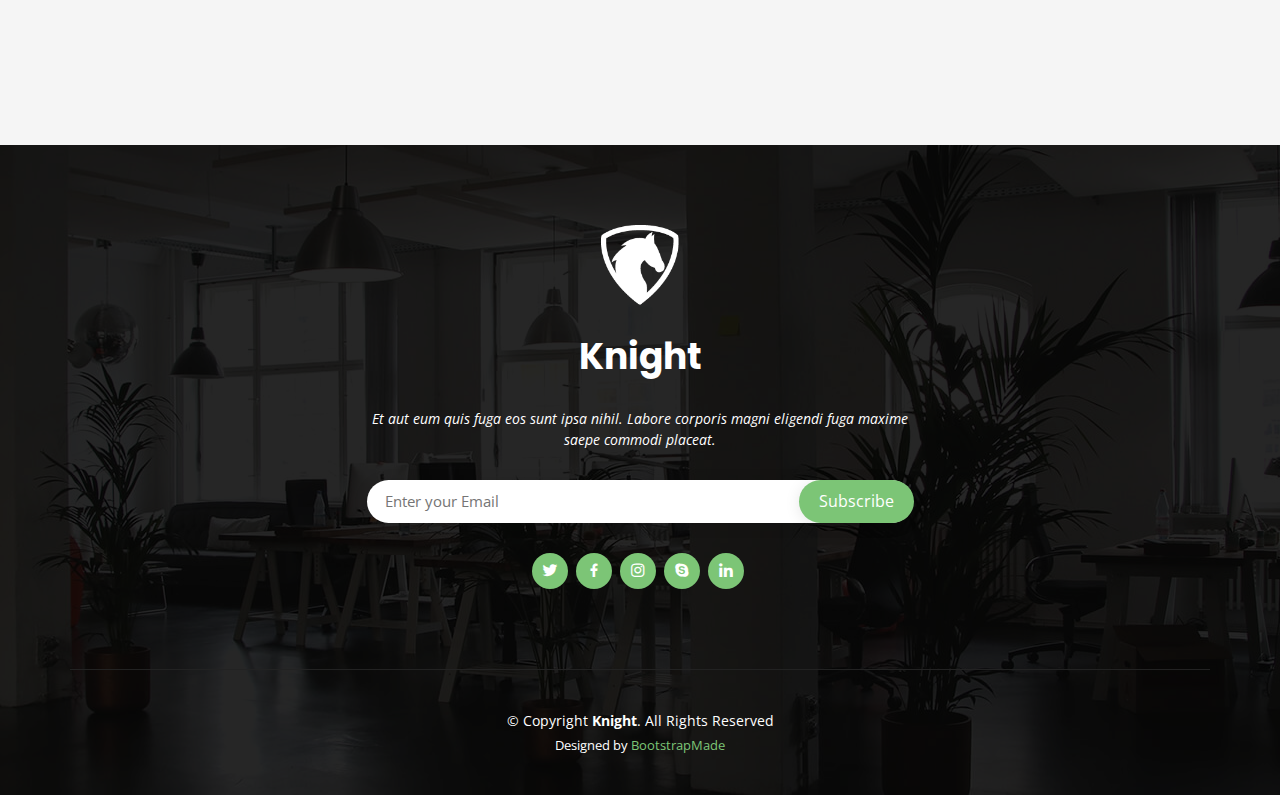
==== commit 52ad2290: "Add files via upload" ====
--- a/index.html
+++ b/index.html
@@ -40,9 +40,12 @@
   <!-- ======= Hero Section ======= -->
   <section id="hero">
     <div class="hero-container">
-      <a href="index.html" class="hero-logo" data-aos="zoom-in"><img src="assets/img/hero-logo.png" alt=""></a>
-      <h1 data-aos="zoom-in">Seja bem-vindo(a)</h1>
-      <h2 data-aos="fade-up">Curriculo/Historia de Gustavo Pimentel Costa </h2>
+      <a href="index.html" class="hero-logo" data-aos="zoom-in">
+
+        
+      </a>
+      <h1 data-aos="zoom-in">Olá, sou Gustavo Pimentel</h1>
+      <h2 data-aos="fade-up">Curriculo/Historia  </h2>
       <a data-aos="fade-up" data-aos-delay="200" href="#about" class="btn-get-started scrollto">Entrar</a>
     </div>
   </section><!-- End Hero -->
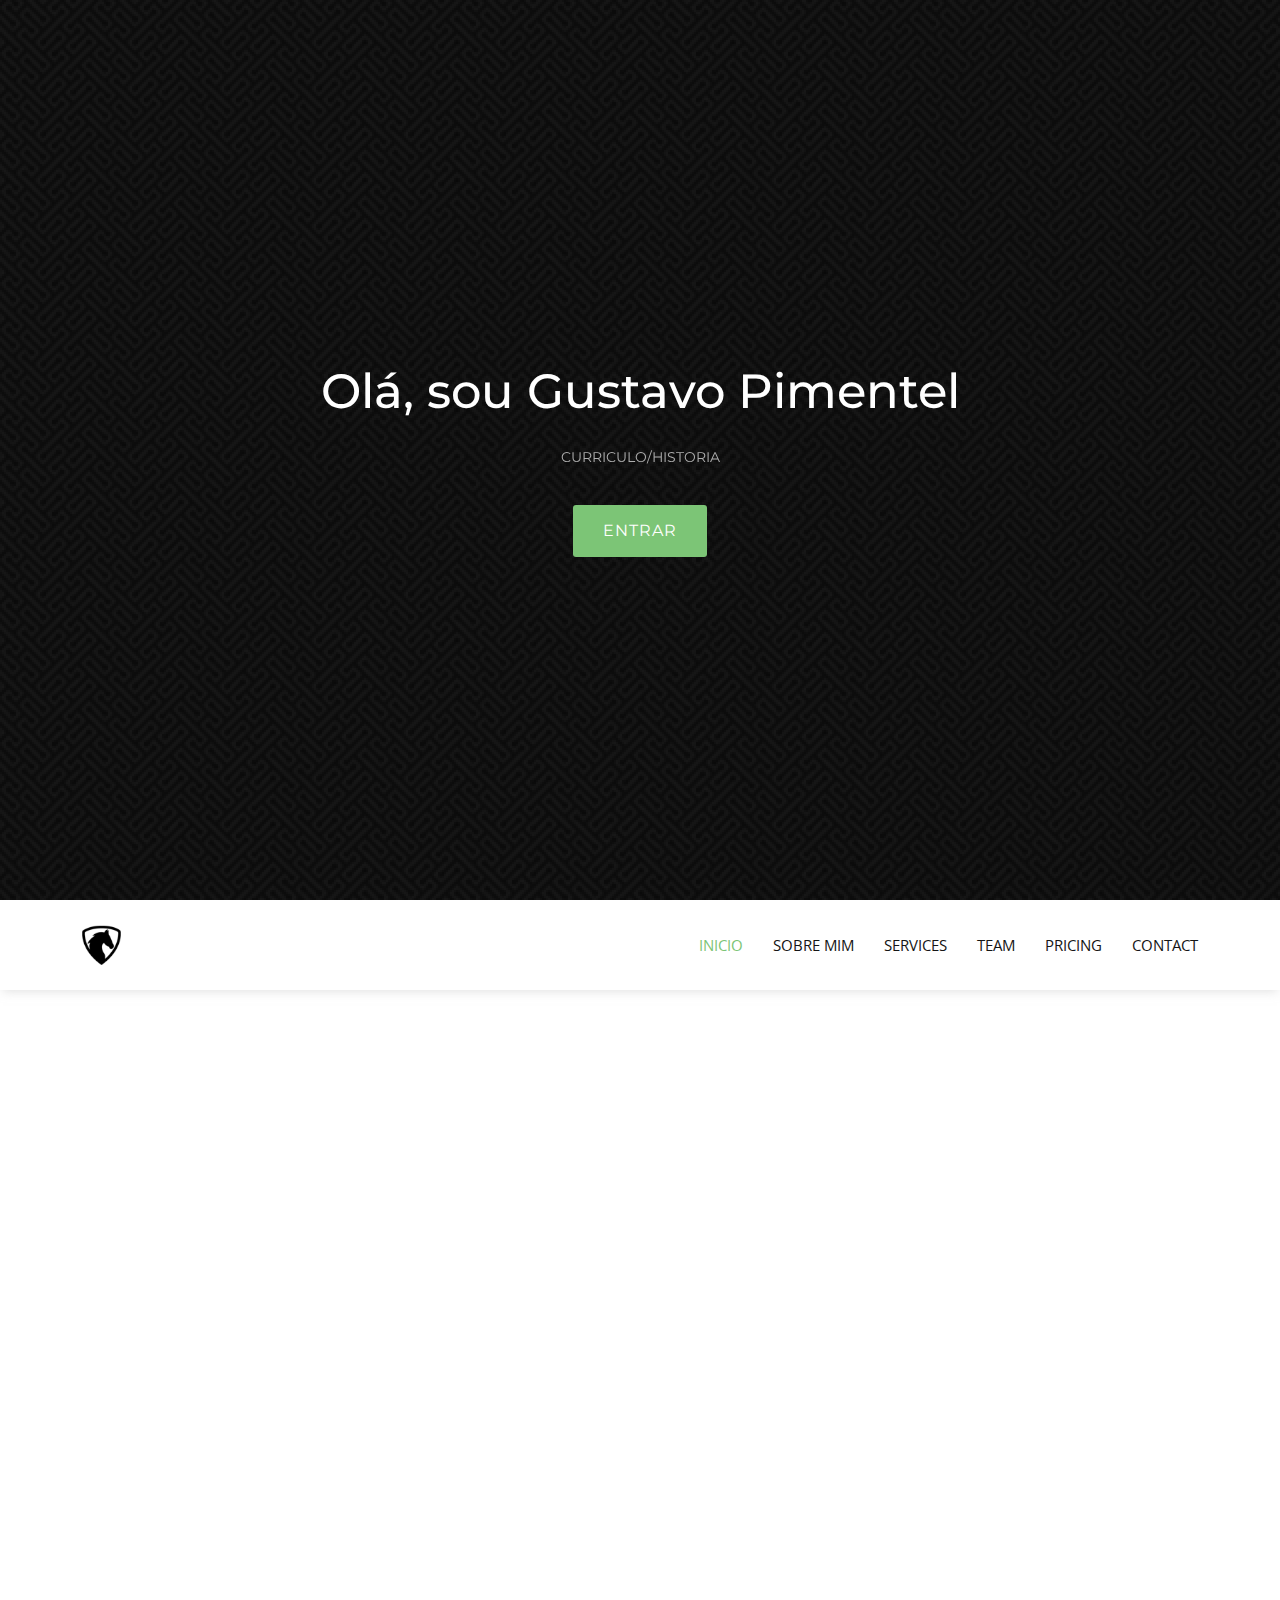
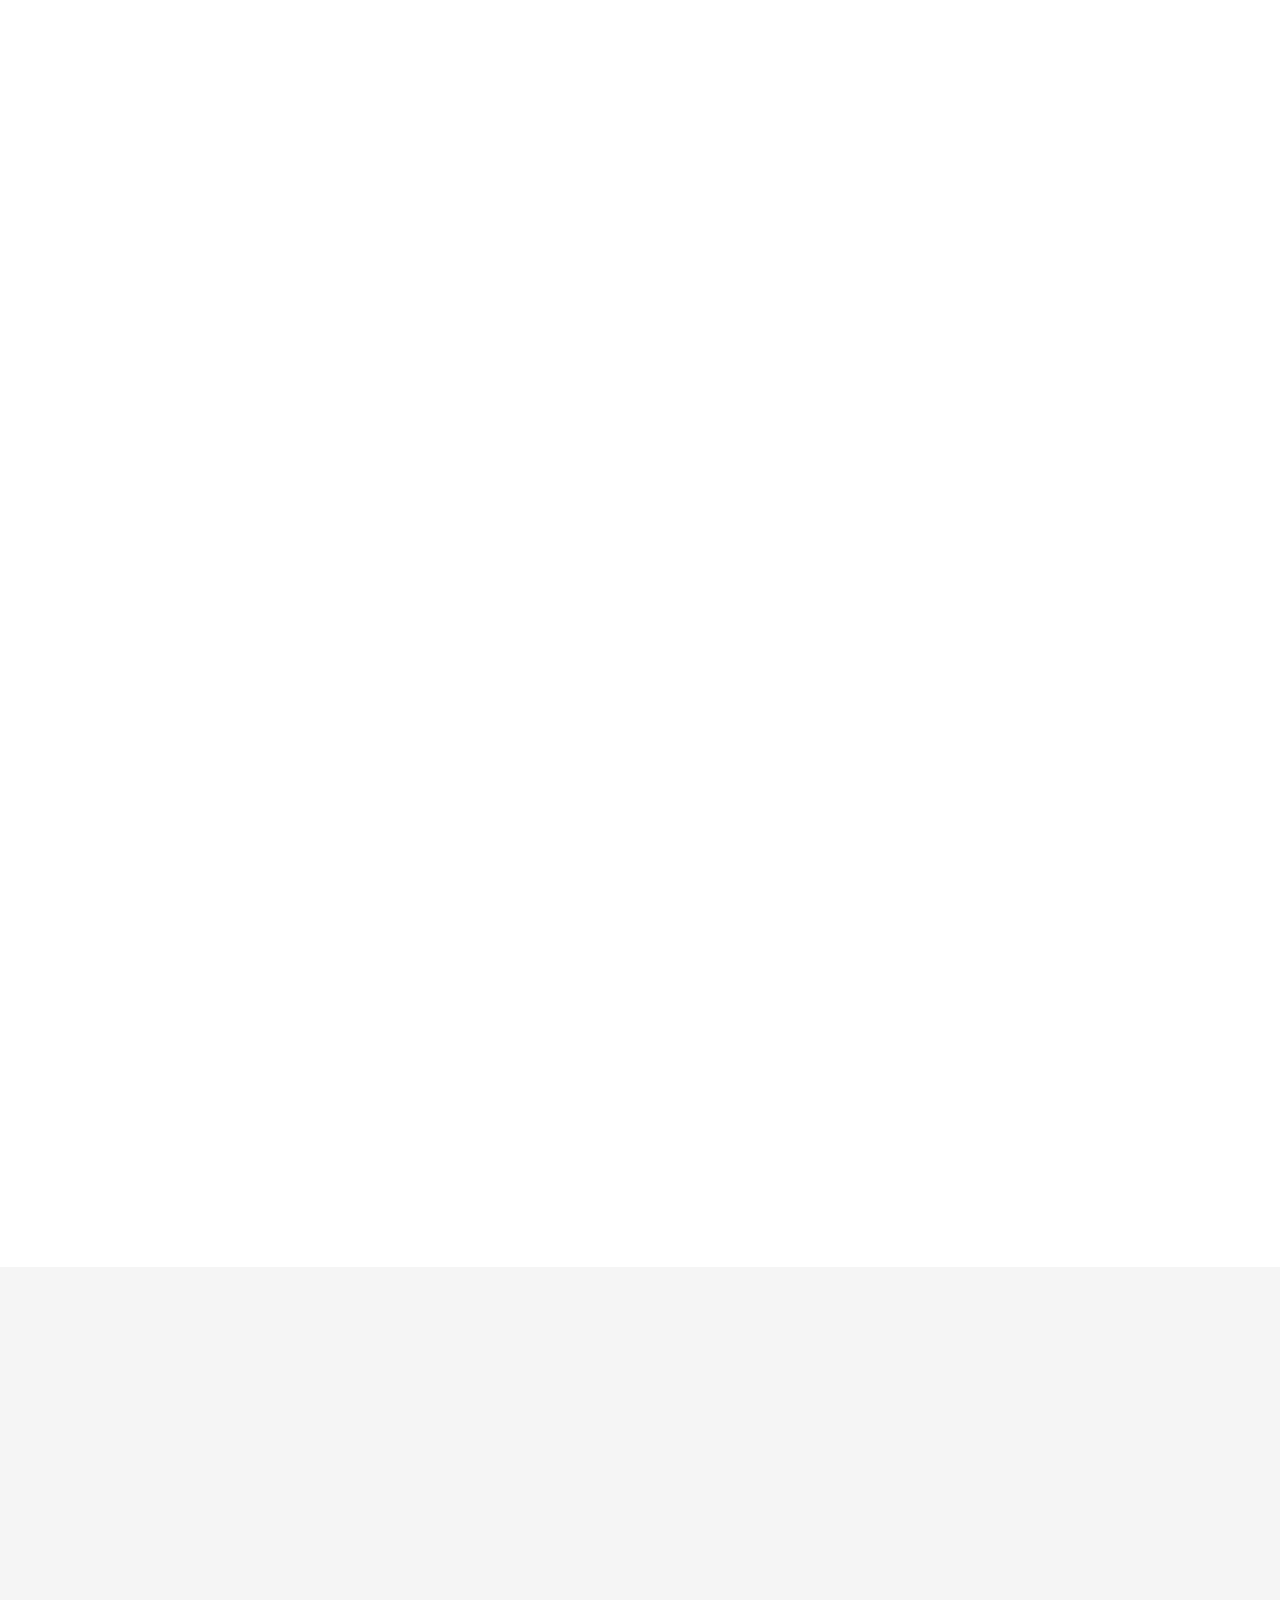
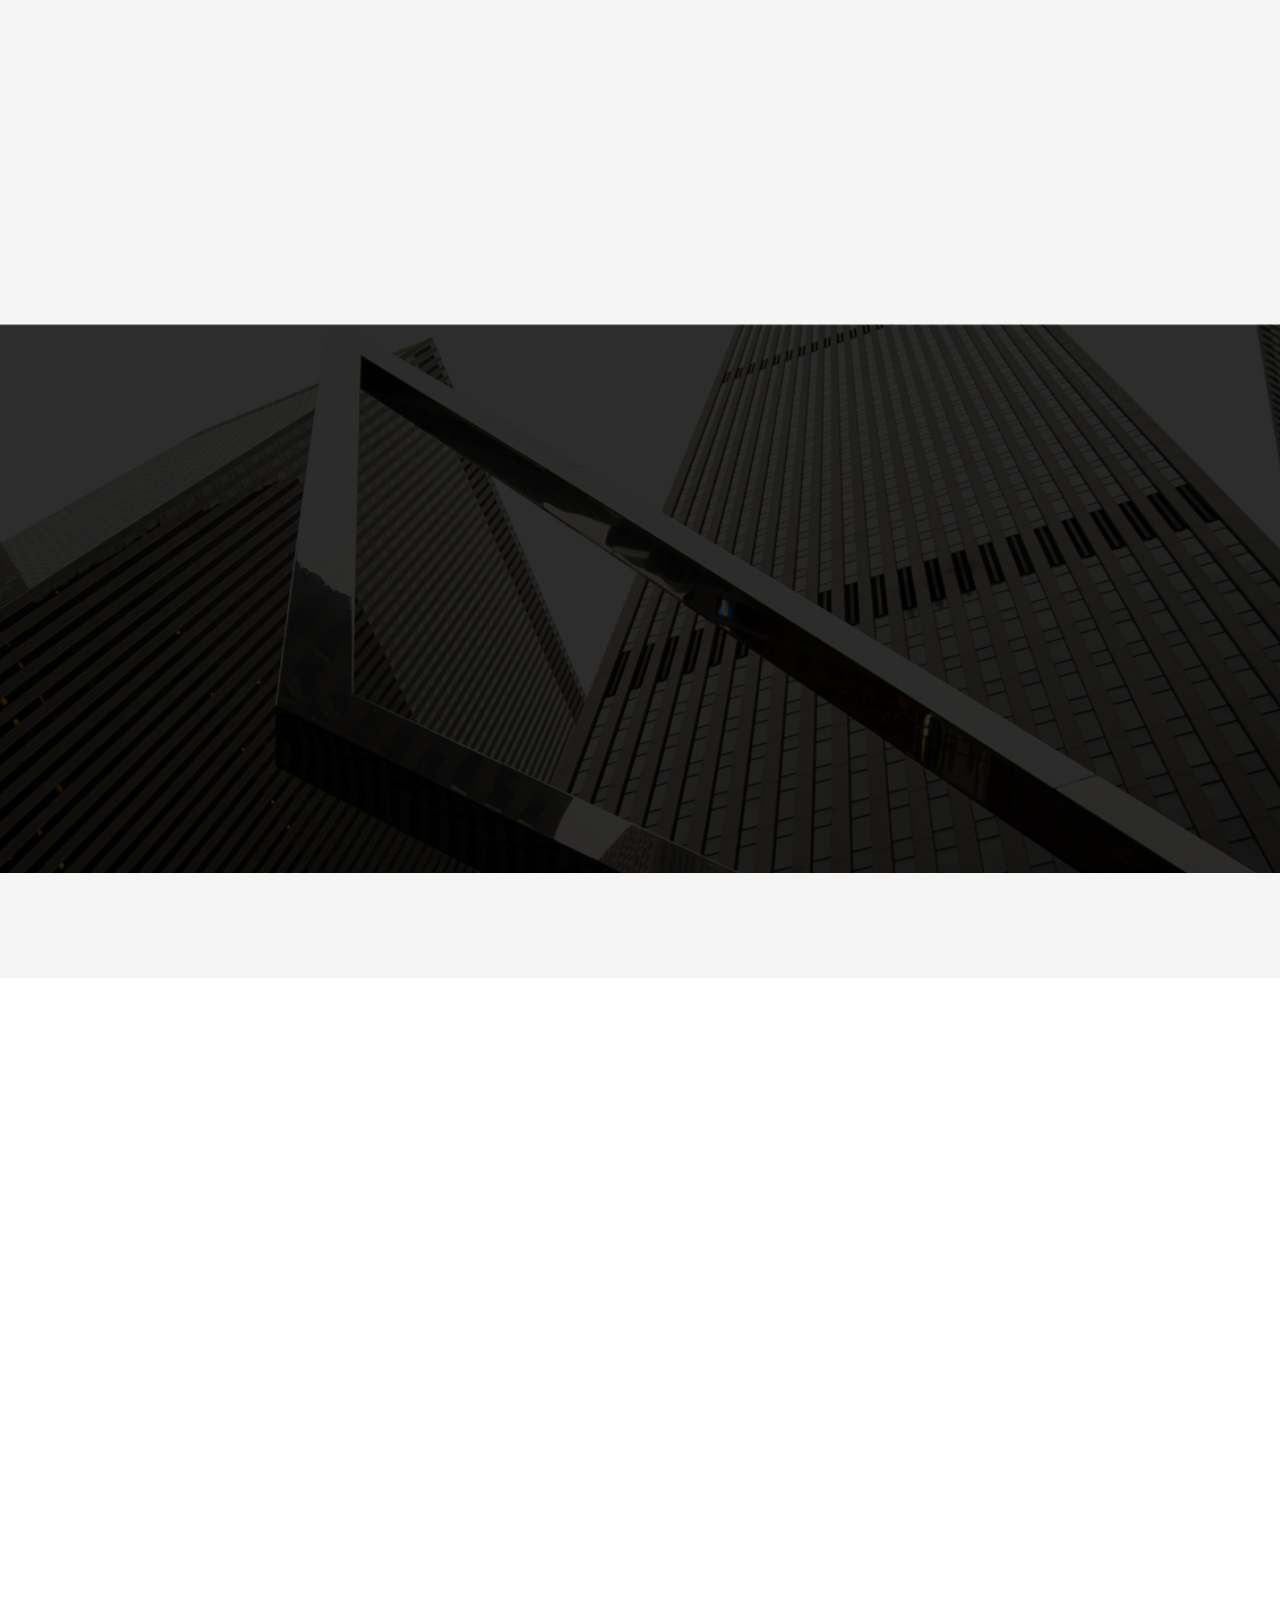
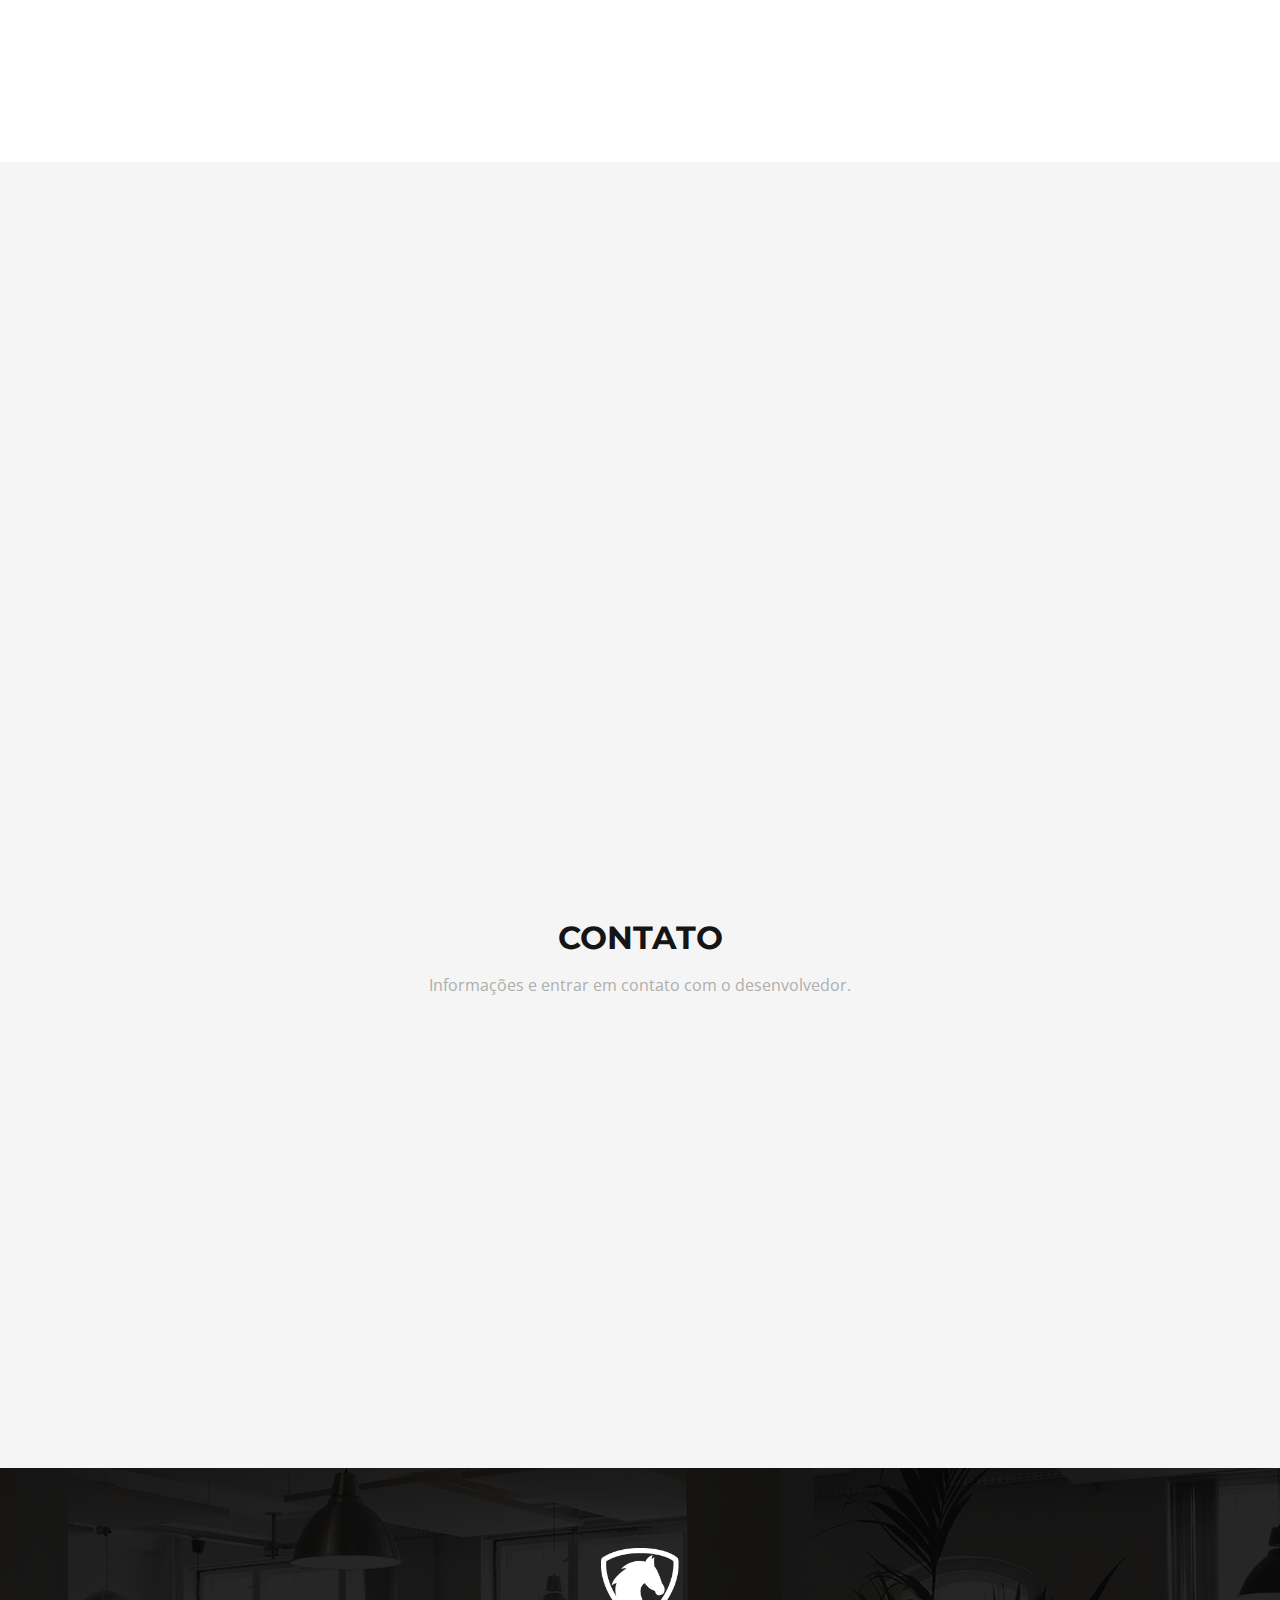
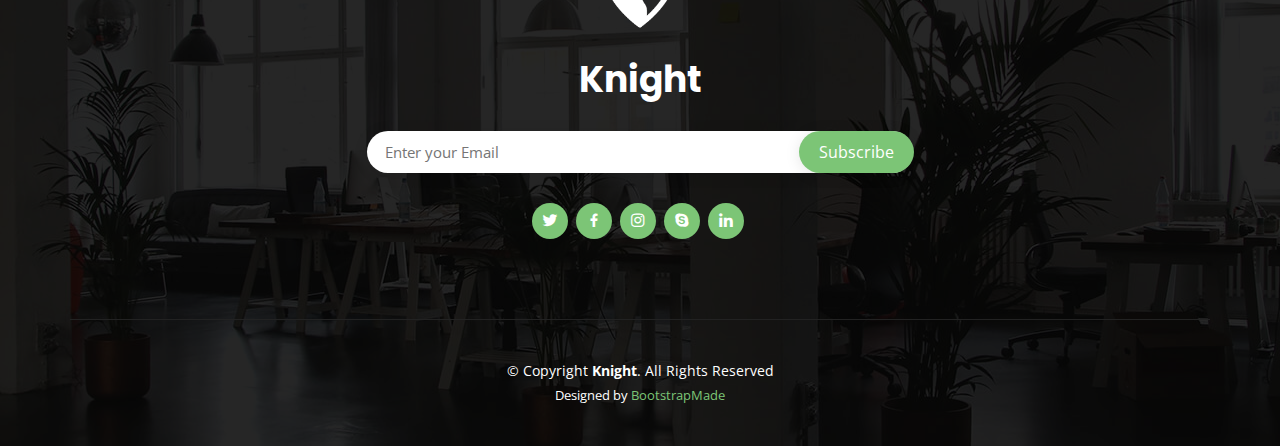
==== commit f989b81d: "Add files via upload" ====
--- a/index.html
+++ b/index.html
@@ -134,16 +134,6 @@
               <h4>Fã page sobre Neymar JR</h4>
               <p>Site de fã page desenvolvido por mim sobre Neymar JR</p>
               <p> Visual Studio Code ( HTML e CSS)</p>
-            </div>
-            <div class="icon-box mt-5" data-aos="fade-up" data-aos-delay="200">
-              <i class="bx bx-images"></i>
-              <h4>Aut occaecati</h4>
-              <p>Aut suscipit aut cum nemo deleniti aut omnis. Doloribus ut maiores omnis facere</p>
-            </div>
-            <div class="icon-box mt-5" data-aos="fade-up" data-aos-delay="300">
-              <i class="bx bx-shield"></i>
-              <h4>Beatae veritatis</h4>
-              <p>Expedita veritatis consequuntur nihil tempore laudantium vitae denat pacta</p>
             </div>
           </div>
           <div class="image col-lg-6 order-1 order-lg-2" style='background-image: url("assets/img/services.jpg");' data-aos="fade-left" data-aos-delay="100"></div>
@@ -273,158 +263,7 @@
     </section><!-- End Why Us Section -->
 
     <!-- ======= Portfolio Section ======= -->
-    <section id="portfolio" class="portfolio">
-      <div class="container">
-
-        <div class="section-title" data-aos="fade-up">
-          <h2>Portfolio</h2>
-          <p>Magnam dolores commodi suscipit eius consequatur ex aliquid fuga eum quidem</p>
-        </div>
-
-        <div class="row" data-aos="fade-up" data-aos-delay="100">
-          <div class="col-lg-12 d-flex justify-content-center">
-            <ul id="portfolio-flters">
-              <li data-filter="*" class="filter-active">All</li>
-              <li data-filter=".filter-app">App</li>
-              <li data-filter=".filter-card">Card</li>
-              <li data-filter=".filter-web">Web</li>
-            </ul>
-          </div>
-        </div>
-
-        <div class="row portfolio-container" data-aos="fade-up" data-aos-delay="200">
-
-          <div class="col-lg-4 col-md-6 portfolio-item filter-app">
-            <div class="portfolio-wrap">
-              <img src="assets/img/portfolio/portfolio-1.jpg" class="img-fluid" alt="">
-              <div class="portfolio-info">
-                <h4>App 1</h4>
-                <p>App</p>
-                <div class="portfolio-links">
-                  <a href="assets/img/portfolio/portfolio-1.jpg" data-gallery="portfolioGallery" class="portfolio-lightbox" title="App 1"><i class="bx bx-plus"></i></a>
-                  <a href="portfolio-details.html" title="More Details"><i class="bx bx-link"></i></a>
-                </div>
-              </div>
-            </div>
-          </div>
-
-          <div class="col-lg-4 col-md-6 portfolio-item filter-web">
-            <div class="portfolio-wrap">
-              <img src="assets/img/portfolio/portfolio-2.jpg" class="img-fluid" alt="">
-              <div class="portfolio-info">
-                <h4>Web 3</h4>
-                <p>Web</p>
-                <div class="portfolio-links">
-                  <a href="assets/img/portfolio/portfolio-2.jpg" data-gallery="portfolioGallery" class="portfolio-lightbox" title="Web 3"><i class="bx bx-plus"></i></a>
-                  <a href="portfolio-details.html" title="More Details"><i class="bx bx-link"></i></a>
-                </div>
-              </div>
-            </div>
-          </div>
-
-          <div class="col-lg-4 col-md-6 portfolio-item filter-app">
-            <div class="portfolio-wrap">
-              <img src="assets/img/portfolio/portfolio-3.jpg" class="img-fluid" alt="">
-              <div class="portfolio-info">
-                <h4>App 2</h4>
-                <p>App</p>
-                <div class="portfolio-links">
-                  <a href="assets/img/portfolio/portfolio-3.jpg" data-gallery="portfolioGallery" class="portfolio-lightbox" title="App 2"><i class="bx bx-plus"></i></a>
-                  <a href="portfolio-details.html" title="More Details"><i class="bx bx-link"></i></a>
-                </div>
-              </div>
-            </div>
-          </div>
-
-          <div class="col-lg-4 col-md-6 portfolio-item filter-card">
-            <div class="portfolio-wrap">
-              <img src="assets/img/portfolio/portfolio-4.jpg" class="img-fluid" alt="">
-              <div class="portfolio-info">
-                <h4>Card 2</h4>
-                <p>Card</p>
-                <div class="portfolio-links">
-                  <a href="assets/img/portfolio/portfolio-4.jpg" data-gallery="portfolioGallery" class="portfolio-lightbox" title="Card 2"><i class="bx bx-plus"></i></a>
-                  <a href="portfolio-details.html" title="More Details"><i class="bx bx-link"></i></a>
-                </div>
-              </div>
-            </div>
-          </div>
-
-          <div class="col-lg-4 col-md-6 portfolio-item filter-web">
-            <div class="portfolio-wrap">
-              <img src="assets/img/portfolio/portfolio-5.jpg" class="img-fluid" alt="">
-              <div class="portfolio-info">
-                <h4>Web 2</h4>
-                <p>Web</p>
-                <div class="portfolio-links">
-                  <a href="assets/img/portfolio/portfolio-5.jpg" data-gallery="portfolioGallery" class="portfolio-lightbox" title="Web 2"><i class="bx bx-plus"></i></a>
-                  <a href="portfolio-details.html" title="More Details"><i class="bx bx-link"></i></a>
-                </div>
-              </div>
-            </div>
-          </div>
-
-          <div class="col-lg-4 col-md-6 portfolio-item filter-app">
-            <div class="portfolio-wrap">
-              <img src="assets/img/portfolio/portfolio-6.jpg" class="img-fluid" alt="">
-              <div class="portfolio-info">
-                <h4>App 3</h4>
-                <p>App</p>
-                <div class="portfolio-links">
-                  <a href="assets/img/portfolio/portfolio-6.jpg" data-gallery="portfolioGallery" class="portfolio-lightbox" title="App 3"><i class="bx bx-plus"></i></a>
-                  <a href="portfolio-details.html" title="More Details"><i class="bx bx-link"></i></a>
-                </div>
-              </div>
-            </div>
-          </div>
-
-          <div class="col-lg-4 col-md-6 portfolio-item filter-card">
-            <div class="portfolio-wrap">
-              <img src="assets/img/portfolio/portfolio-7.jpg" class="img-fluid" alt="">
-              <div class="portfolio-info">
-                <h4>Card 1</h4>
-                <p>Card</p>
-                <div class="portfolio-links">
-                  <a href="assets/img/portfolio/portfolio-7.jpg" data-gallery="portfolioGallery" class="portfolio-lightbox" title="Card 1"><i class="bx bx-plus"></i></a>
-                  <a href="portfolio-details.html" title="More Details"><i class="bx bx-link"></i></a>
-                </div>
-              </div>
-            </div>
-          </div>
-
-          <div class="col-lg-4 col-md-6 portfolio-item filter-card">
-            <div class="portfolio-wrap">
-              <img src="assets/img/portfolio/portfolio-8.jpg" class="img-fluid" alt="">
-              <div class="portfolio-info">
-                <h4>Card 3</h4>
-                <p>Card</p>
-                <div class="portfolio-links">
-                  <a href="assets/img/portfolio/portfolio-8.jpg" data-gallery="portfolioGallery" class="portfolio-lightbox" title="Card 3"><i class="bx bx-plus"></i></a>
-                  <a href="portfolio-details.html" title="More Details"><i class="bx bx-link"></i></a>
-                </div>
-              </div>
-            </div>
-          </div>
-
-          <div class="col-lg-4 col-md-6 portfolio-item filter-web">
-            <div class="portfolio-wrap">
-              <img src="assets/img/portfolio/portfolio-9.jpg" class="img-fluid" alt="">
-              <div class="portfolio-info">
-                <h4>Web 3</h4>
-                <p>Web</p>
-                <div class="portfolio-links">
-                  <a href="assets/img/portfolio/portfolio-9.jpg" data-gallery="portfolioGallery" class="portfolio-lightbox" title="Web 3"><i class="bx bx-plus"></i></a>
-                  <a href="portfolio-details.html" title="More Details"><i class="bx bx-link"></i></a>
-                </div>
-              </div>
-            </div>
-          </div>
-
-        </div>
-
-      </div>
-    </section><!-- End Portfolio Section -->
-
+   
     <!-- ======= Testimonials Section ======= -->
     <section id="testimonials" class="testimonials">
       <div class="container" data-aos="zoom-in">
@@ -674,81 +513,14 @@
     </section><!-- End Pricing Section -->
 
     <!-- ======= Frequently Asked Questions Section ======= -->
-    <section id="faq" class="faq">
-      <div class="container">
-
-        <div class="section-title" data-aos="fade-up">
-          <h2>Frequently Asked Questions</h2>
-        </div>
-
-        <ul class="faq-list">
-
-          <li data-aos="fade-up">
-            <a data-bs-toggle="collapse" class="collapsed" data-bs-target="#faq1">Non consectetur a erat nam at lectus urna duis? <i class="bx bx-chevron-down icon-show"></i><i class="bx bx-x icon-close"></i></a>
-            <div id="faq1" class="collapse" data-bs-parent=".faq-list">
-              <p>
-                Feugiat pretium nibh ipsum consequat. Tempus iaculis urna id volutpat lacus laoreet non curabitur gravida. Venenatis lectus magna fringilla urna porttitor rhoncus dolor purus non.
-              </p>
-            </div>
-          </li>
-
-          <li data-aos="fade-up" data-aos-delay="100">
-            <a data-bs-toggle="collapse" data-bs-target="#faq2" class="collapsed">Feugiat scelerisque varius morbi enim nunc faucibus a pellentesque? <i class="bx bx-chevron-down icon-show"></i><i class="bx bx-x icon-close"></i></a>
-            <div id="faq2" class="collapse" data-bs-parent=".faq-list">
-              <p>
-                Dolor sit amet consectetur adipiscing elit pellentesque habitant morbi. Id interdum velit laoreet id donec ultrices. Fringilla phasellus faucibus scelerisque eleifend donec pretium. Est pellentesque elit ullamcorper dignissim. Mauris ultrices eros in cursus turpis massa tincidunt dui.
-              </p>
-            </div>
-          </li>
-
-          <li data-aos="fade-up" data-aos-delay="200">
-            <a data-bs-toggle="collapse" data-bs-target="#faq3" class="collapsed">Dolor sit amet consectetur adipiscing elit pellentesque habitant morbi? <i class="bx bx-chevron-down icon-show"></i><i class="bx bx-x icon-close"></i></a>
-            <div id="faq3" class="collapse" data-bs-parent=".faq-list">
-              <p>
-                Eleifend mi in nulla posuere sollicitudin aliquam ultrices sagittis orci. Faucibus pulvinar elementum integer enim. Sem nulla pharetra diam sit amet nisl suscipit. Rutrum tellus pellentesque eu tincidunt. Lectus urna duis convallis convallis tellus. Urna molestie at elementum eu facilisis sed odio morbi quis
-              </p>
-            </div>
-          </li>
-
-          <li data-aos="fade-up" data-aos-delay="300">
-            <a data-bs-toggle="collapse" data-bs-target="#faq4" class="collapsed">Ac odio tempor orci dapibus. Aliquam eleifend mi in nulla? <i class="bx bx-chevron-down icon-show"></i><i class="bx bx-x icon-close"></i></a>
-            <div id="faq4" class="collapse" data-bs-parent=".faq-list">
-              <p>
-                Dolor sit amet consectetur adipiscing elit pellentesque habitant morbi. Id interdum velit laoreet id donec ultrices. Fringilla phasellus faucibus scelerisque eleifend donec pretium. Est pellentesque elit ullamcorper dignissim. Mauris ultrices eros in cursus turpis massa tincidunt dui.
-              </p>
-            </div>
-          </li>
-
-          <li data-aos="fade-up" data-aos-delay="400">
-            <a data-bs-toggle="collapse" data-bs-target="#faq5" class="collapsed">Tempus quam pellentesque nec nam aliquam sem et tortor consequat? <i class="bx bx-chevron-down icon-show"></i><i class="bx bx-x icon-close"></i></a>
-            <div id="faq5" class="collapse" data-bs-parent=".faq-list">
-              <p>
-                Molestie a iaculis at erat pellentesque adipiscing commodo. Dignissim suspendisse in est ante in. Nunc vel risus commodo viverra maecenas accumsan. Sit amet nisl suscipit adipiscing bibendum est. Purus gravida quis blandit turpis cursus in
-              </p>
-            </div>
-          </li>
-
-          <li data-aos="fade-up" data-aos-delay="500">
-            <a data-bs-toggle="collapse" data-bs-target="#faq6" class="collapsed">Tortor vitae purus faucibus ornare. Varius vel pharetra vel turpis nunc eget lorem dolor? <i class="bx bx-chevron-down icon-show"></i><i class="bx bx-x icon-close"></i></a>
-            <div id="faq6" class="collapse" data-bs-parent=".faq-list">
-              <p>
-                Laoreet sit amet cursus sit amet dictum sit amet justo. Mauris vitae ultricies leo integer malesuada nunc vel. Tincidunt eget nullam non nisi est sit amet. Turpis nunc eget lorem dolor sed. Ut venenatis tellus in metus vulputate eu scelerisque. Pellentesque diam volutpat commodo sed egestas egestas fringilla phasellus faucibus. Nibh tellus molestie nunc non blandit massa enim nec.
-              </p>
-            </div>
-          </li>
-
-        </ul>
-
-      </div>
-    </section><!-- End Frequently Asked Questions Section -->
-
+    
     <!-- ======= Contact Section ======= -->
     <section id="contact" class="contact section-bg">
       <div class="container">
 
         <div class="section-title">
-          <h2>Contact</h2>
-          <p>Magnam dolores commodi suscipit eius consequatur ex aliquid fuga eum quidem</p>
+          <h2>Contato</h2>
+          <p> Informações e entrar em contato com o desenvolvedor.</p>
         </div>
 
         <div class="row">
@@ -757,20 +529,20 @@
             <div class="info d-flex flex-column justify-content-center" data-aos="fade-right">
               <div class="address">
                 <i class="bi bi-geo-alt"></i>
-                <h4>Location:</h4>
-                <p>A108 Adam Street,<br>New York, NY 535022</p>
+                <h4>Localização:</h4>
+                <p>Rua Roque Eroles,<br>São Paulo, SP 08660 040</p>
               </div>
 
               <div class="email">
                 <i class="bi bi-envelope"></i>
                 <h4>Email:</h4>
-                <p>info@example.com</p>
+                <p>gustavo.p.costa2007@gmail.com</p>
               </div>
 
               <div class="phone">
                 <i class="bi bi-phone"></i>
-                <h4>Call:</h4>
-                <p>+1 5589 55488 55s</p>
+                <h4>Telefone:</h4>
+                <p>+55 11 941615717</p>
               </div>
 
             </div>
@@ -795,11 +567,11 @@
                 <textarea class="form-control" name="message" rows="5" placeholder="Message" required></textarea>
               </div>
               <div class="my-3">
-                <div class="loading">Loading</div>
+                <div class="loading">Carregando</div>
                 <div class="error-message"></div>
-                <div class="sent-message">Your message has been sent. Thank you!</div>
-              </div>
-              <div class="text-center"><button type="submit">Send Message</button></div>
+                <div class="sent-message">Sua mensagem foi enviada, Obrigado!</div>
+              </div>
+              <div class="text-center"><button type="submit">Enviar mensagem</button></div>
             </form>
 
           </div>
@@ -822,7 +594,7 @@
           <div class="col-lg-6">
             <a href="#header" class="scrollto footer-logo"><img src="assets/img/hero-logo.png" alt=""></a>
             <h3>Knight</h3>
-            <p>Et aut eum quis fuga eos sunt ipsa nihil. Labore corporis magni eligendi fuga maxime saepe commodi placeat.</p>
+          
           </div>
         </div>
 
